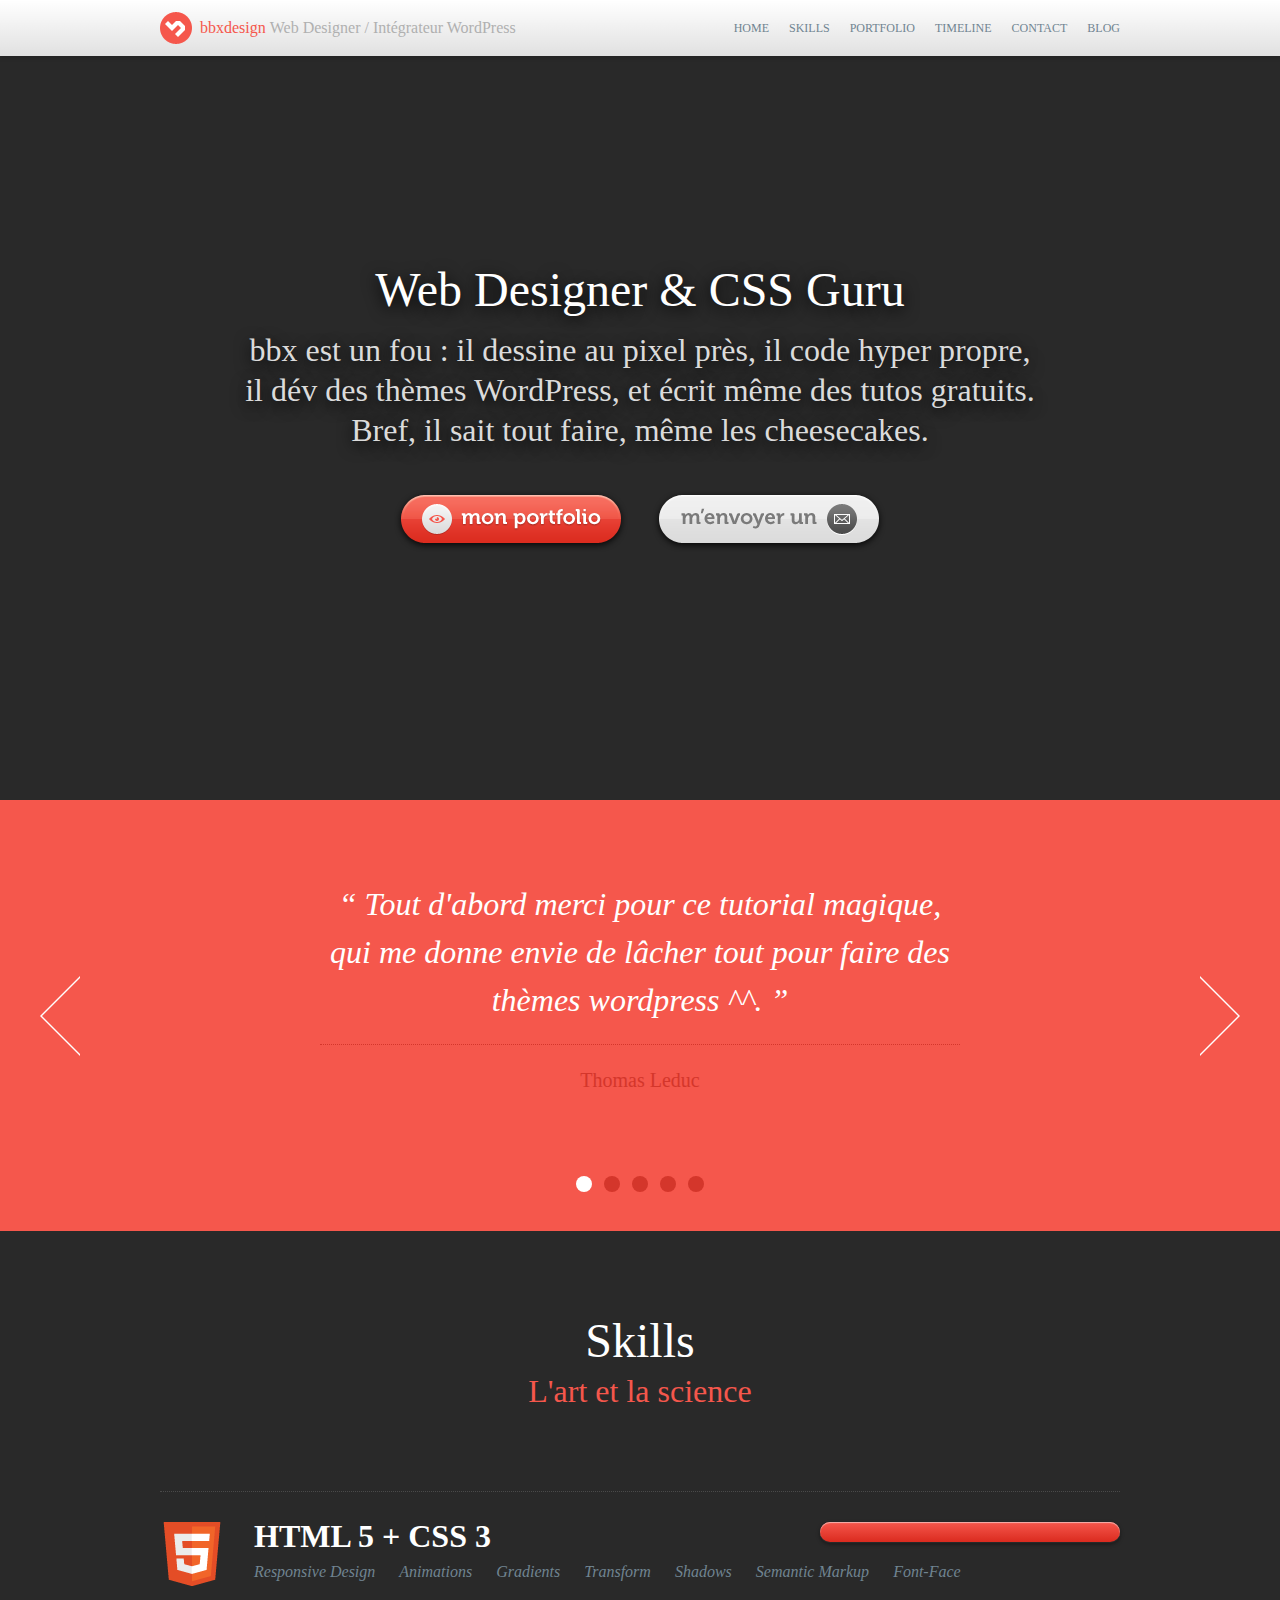
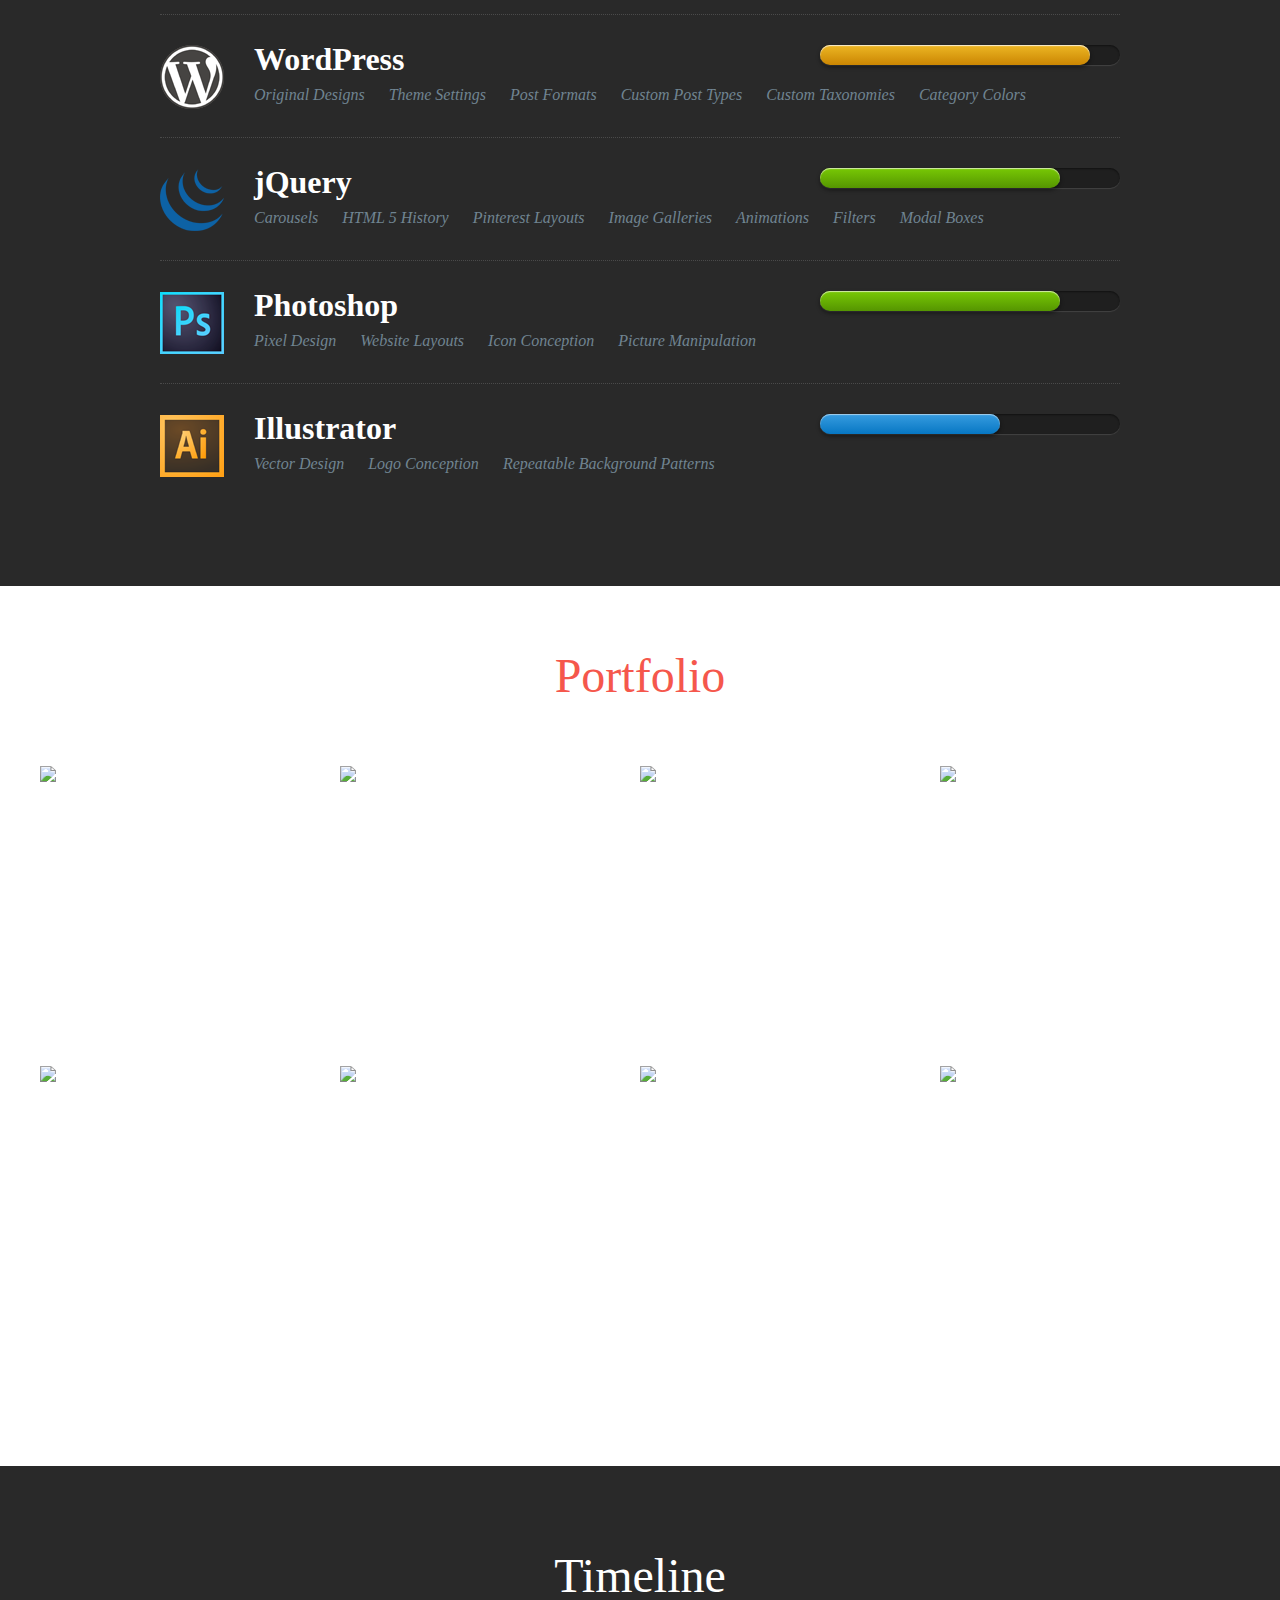
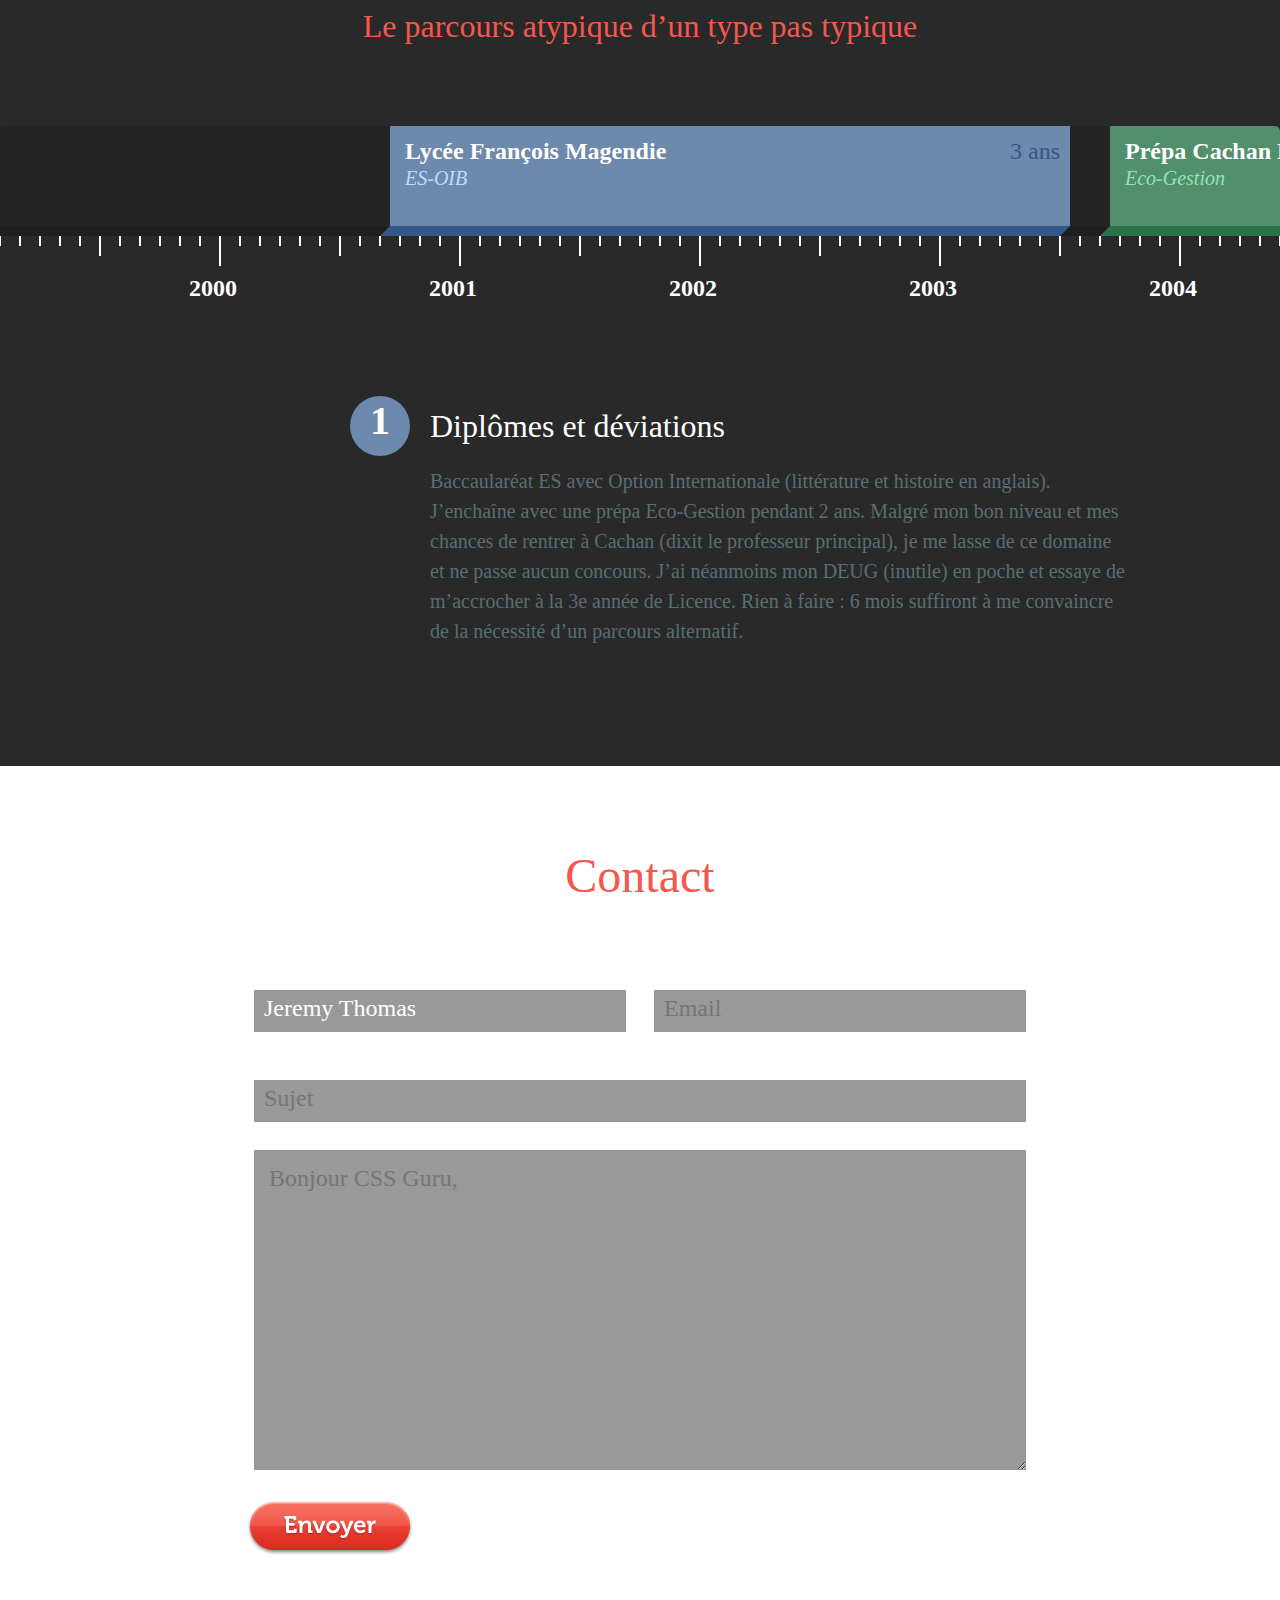
==== index.html @ 3377b006 "Initial commit" ====
<!doctype html>
<html>
  <head>
    <meta charset="utf-8"> 
    <title>bbxdesign</title>
    <meta name="author" content="bbx">
    <meta name="viewport" content="width=device-width, initial-scale=1.0">
    <link rel="stylesheet" href="style.css" type="text/css">
    <link rel="icon" href="/bbx.ico">
  </head>
  <body>
    <header id="header">
      <div class="wrap">
        <hgroup id="logo">
          <h1 id="name">bbxdesign</h1>
          <h2 id="description">Web Designer / Intégrateur WordPress</h2>
        </hgroup>
        <nav id="nav">
          <ul>
            <li><a>Home</a></li>
            <li><a>Skills</a></li>
            <li><a>Portfolio</a></li>
            <li><a>Timeline</a></li>
            <li><a>Contact</a></li>
            <li><a>Blog</a></li>
          </ul>
        </nav>
      </div>
    </header>
    <section id="hello">
      <div class="wrap">
        <hgroup>
          <h3 id="hey">Web Designer &amp; CSS Guru</h3>
          <h4 id="there">
            bbx est un fou : il dessine au pixel pr&egrave;s, il code hyper propre,<br>
            il d&eacute;v des th&egrave;mes WordPress, et &eacute;crit m&ecirc;me des tutos gratuits.<br>
            Bref, il sait tout faire, m&ecirc;me les cheesecakes.
          </h4>
        </hgroup>
        <p>
          <a id="view-portfolio" class="button">Voir mon portfolio</a>
          <a id="send-email" class="button button-email">M'envoyer un email</a>
        </p>
      </div>
    </section>
    <section id="testimonials">
      <div class="wrap">
        <div class="testimonial">
          <blockquote>
            &ldquo; Tout d'abord merci pour ce tutorial magique, qui me donne envie de l&acirc;cher tout pour faire des th&egrave;mes wordpress ^^. &rdquo;
          </blockquote>
          <p>Thomas Leduc</p>
        </div>
        <p class="dots">
          <a class="current">1</a>
          <a>2</a>
          <a>3</a>
          <a>4</a>
          <a>5</a>
        </p>
      </div>
      <a class="arrow arrow-previous">Previous</a>
      <a class="arrow arrow-next">Next</a>
    </section>
    <section id="skills">
      <div class="wrap">
        <hgroup class="heading">
          <h3 class="title">Skills</h3>
          <h4 class="subtitle">L'art et la science</h4>
        </hgroup>
        <ul class="skills">
          <li id="html5" class="skill">
            <div class="skill-icon"></div>
            <div class="level">
              <strong>100%</strong>
            </div>
            <h4 class="skill-title">HTML 5 + CSS 3</h4>
            <ul class="skill-list">
              <li>Responsive Design</li>
              <li>Animations</li>
              <li>Gradients</li>
              <li>Transform</li>
              <li>Shadows</li>
              <li>Semantic Markup</li>
              <li>Font-Face</li>
            </ul>
          </li>
          <li id="wordpress" class="skill">
            <div class="skill-icon"></div>
            <div class="level level-90">
              <strong>90%</strong>
            </div>
            <h4 class="skill-title">WordPress</h4>
            <ul class="skill-list">
              <li>Original Designs</li>
              <li>Theme Settings</li>
              <li>Post Formats</li>
              <li>Custom Post Types</li>
              <li>Custom Taxonomies</li>
              <li>Category Colors</li>
            </ul>
          </li>
          <li id="jquery" class="skill">
            <div class="skill-icon"></div>
            <div class="level level-80">
              <strong>80%</strong>
            </div>
            <h4 class="skill-title">jQuery</h4>
            <ul class="skill-list">
              <li>Carousels</li>
              <li>HTML 5 History</li>
              <li>Pinterest Layouts</li>
              <li>Image Galleries</li>
              <li>Animations</li>
              <li>Filters</li>
              <li>Modal Boxes</li>
            </ul>
          </li>
          <li id="photoshop" class="skill">
            <div class="skill-icon"></div>
            <div class="level level-80">
              <strong>80%</strong>
            </div>
            <h4 class="skill-title">Photoshop</h4>
            <ul class="skill-list">
              <li>Pixel Design</li>
              <li>Website Layouts</li>
              <li>Icon Conception</li>
              <li>Picture Manipulation</li>
            </ul>
          </li>
          <li id="illustrator" class="skill">
            <div class="skill-icon"></div>
            <div class="level level-60">
              <strong>60%</strong>
            </div>
            <h4 class="skill-title">Illustrator</h4>
            <ul class="skill-list">
              <li>Vector Design</li>
              <li>Logo Conception</li>
              <li>Repeatable Background Patterns</li>
            </ul>
          </li>
        </ul>
      </div>
    </section>
    <section id="portfolio">
      <div class="wrap">
        <hgroup class="heading">
          <h3 class="title">Portfolio</h3>
        </hgroup>
    <section id="projects">
      <a id="jt" class="project">
        <img class="project-image" src="projects/jt.png" alt="JThomas">
        <div class="project-content">
          <h4 class="project-name">JT.ms</h4>
          <h5 class="project-description">Digital Web Card</h5>
          <div class="project-apps">
            <p class="app">Photoshop</p>
            <p class="app app-sublime-text">Sublime Text</p>
          </div>
        </div>
      </a>
      <a id="cv" class="project">
        <img class="project-image" src="projects/cv.png" alt="Cambodia Vietnam 2010">
        <div class="project-content">
          <h4 class="project-name">Cambodia<br>Vietnam 2010</h4>
          <h5 class="project-description">Trip Summary</h5>
          <div class="project-apps">
            <p class="app">Photoshop</p>
            <p class="app app-sublime-text">Sublime Text</p>
          </div>
        </div>
      </a>
      <a id="wp" class="project">
        <img class="project-image" src="projects/wp.png" alt="WordPress : le Tutoriel">
        <div class="project-content">
          <h4 class="project-name">WordPress : le Tutoriel</h4>
          <h5 class="project-description">Super Cadeau</h5>
          <div class="project-apps">
            <p class="app">Photoshop</p>
            <p class="app app-sublime-text">Sublime Text</p>
            <p class="app app-wordpress">WordPress</p>
          </div>
        </div>
      </a>
      <a id="css" class="project">
        <img class="project-image" src="projects/css.png" alt="CSS : l'Art & la Science">
        <div class="project-content">
          <h4 class="project-name">CSS : l'Art &amp; la Science</h4>
          <h5 class="project-description">M&eacute;ga Cadeau</h5>
          <div class="project-apps">
            <p class="app">Photoshop</p>
            <p class="app app-sublime-text">Sublime Text</p>
          </div>
        </div>
      </a>
      <a id="tt" class="project">
        <img class="project-image" src="projects/tt.png" alt="Task This">
        <div class="project-content">
          <h4 class="project-name">Task This</h4>
          <h5 class="project-description">iPhone App</h5>
          <div class="project-apps">
            <p class="app">Photoshop</p>
            <p class="app app-sublime-text">Sublime Text</p>
          </div>
        </div>
      </a>
      <a id="at" class="project">
        <img class="project-image" src="projects/at.png" alt="Australie Trip">
        <div class="project-content">
          <h4 class="project-name">Australie Trip</h4>
          <h5 class="project-description">Blog M&eacute;ridional</h5>
          <div class="project-apps">
            <p class="app">Photoshop</p>
            <p class="app app-sublime-text">Sublime Text</p>
            <p class="app app-wordpress">WordPress</p>
          </div>
        </div>
      </a>
      <a id="em" class="project">
        <img class="project-image" src="projects/em.png" alt="Editions Magellan">
        <div class="project-content">
          <h4 class="project-name">Editions Magellan</h4>
          <h5 class="project-description">Litt&eacute;rature de Voyage</h5>
          <div class="project-apps">
            <p class="app">Photoshop</p>
            <p class="app app-sublime-text">Sublime Text</p>
          </div>
        </div>
      </a>
      <a id="yk" class="project">
        <img class="project-image" src="projects/yk.png" alt="Yeek">
        <div class="project-content">
          <h4 class="project-name">Yeek</h4>
          <h5 class="project-description">Cadeaux Geek &amp; Design</h5>
          <div class="project-apps">
            <p class="app">Photoshop</p>
            <p class="app app-sublime-text">Sublime Text</p>
            <p class="app app-wordpress">WordPress</p>
          </div>
        </div>
      </a>
      <a id="jg" class="project">
        <img class="project-image" src="projects/jg.png" alt="jgthms">
        <div class="project-content">
          <h4 class="project-name">jgthms.com</h4>
          <h5 class="project-description">GitHub Blog</h5>
          <div class="project-apps">
            <p class="app">Photoshop</p>
            <p class="app app-sublime-text">Sublime Text</p>
          </div>
        </div>
      </a>
      <div style="clear: both;"></div>
    </section>
      </div>
    </section>
    <section id="timeline">
      <div class="wrap">
        <hgroup class="heading">
          <h3 class="title">Timeline</h3>
          <h4 class="subtitle">Le parcours atypique d’un type pas typique</h4>
        </hgroup>
      </div>
      <div class="timeline">
        <div class="calendar">
          <div class="time"></div>
          <div class="chapters" style="left: -90px;">
            <div id="magendie" class="chapter">
              <strong>Lyc&eacute;e Fran&ccedil;ois Magendie</strong>
              <em>ES-OIB</em>
              <time>3 ans</time>
              <span></span>
            </div>
            <div id="cachan" class="chapter">
              <strong>Pr&eacute;pa Cachan D2</strong>
              <em>Eco-Gestion</em>
              <time>2 ans</time>
              <span></span>
            </div>
            <div id="bordeaux4" class="chapter">
              <strong>Fac</strong>
              <em>Licence</em>
              <time>6 mois</time>
              <span></span>
            </div>
            <div id="amtv" class="chapter">
              <strong>AMTV</strong>
              <em>Cursus Web</em>
              <time>10 mois</time>
              <span></span>
            </div>
            <div id="mgd" class="chapter">
              <strong>MGD</strong>
              <em>Graphiste</em>
              <time>10 mois</time>
              <span></span>
            </div>
            <div id="virtuoz" class="chapter">
              <strong>VirtuOz</strong>
              <em>Web Designer</em>
              <time>10 mois</time>
              <span></span>
            </div>
            <div id="steaw" class="chapter">
              <strong>Steaw</strong>
              <em>Directeur Artistique Junior</em>
              <time>2 ans 4 mois</time>
              <span></span>
            </div>
            <ul class="years">
              <li>1999</li>
              <li>2000</li>
              <li>2001</li>
              <li>2002</li>
              <li>2003</li>
              <li>2004</li>
              <li>2005</li>
              <li>2006</li>
              <li>2007</li>
              <li>2008</li>
              <li>2009</li>
              <li>2010</li>
              <li>2011</li>
              <li>2012</li>
            </ul>
          </div>
        </div>
        <div class="stories">
          <div class="reel" style="left: 350px;">
            <div class="story current" data-related="0" style="opacity: 1;">
              <time style="background-color: rgb(109, 137, 172); border-bottom-color: rgb(50, 89, 137);">1</time>
              <h5>Dipl&ocirc;mes et d&eacute;viations</h5>
              <p>
                Baccaular&eacute;at ES avec Option Internationale (litt&eacute;rature et histoire en anglais). J&rsquo;encha&icirc;ne avec une pr&eacute;pa Eco-Gestion pendant 2 ans. Malgr&eacute; mon bon niveau et mes chances de rentrer &agrave; Cachan (dixit le professeur principal), je me lasse de ce domaine et ne passe aucun concours. J&rsquo;ai n&eacute;anmoins mon DEUG (inutile) en poche et essaye de m&rsquo;accrocher &agrave; la 3e ann&eacute;e de Licence. Rien &agrave; faire : 6 mois suffiront &agrave; me convaincre de la n&eacute;cessit&eacute; d&rsquo;un parcours alternatif.
              </p>
            </div>
            <div class="story" data-related="2" style="opacity: 0.29;">
              <time style="background-color: rgb(205, 205, 0); border-bottom-color: rgb(138, 138, 0);">2</time>
              <h5>Cr&eacute;ativit&eacute; et application</h5>
              <p>
                Entre-temps, je commence &agrave; m&rsquo;int&eacute;resser &agrave; Photoshop. Pas pour des sites web non, juste pour des banni&egrave;res et signatures de foot avant tout. L&rsquo;espace cr&eacute;atif apport&eacute; par ce nouvel outil me convainc de m&rsquo;y professionnaliser. J&rsquo;entre en septembre &agrave; l&rsquo;&eacute;cole AMTV de Bordeaux dans le cursus Infographiste. Les 6 premiers mois sont partag&eacute;s avec le cursus Web et m&rsquo;apprennent beaucoup sur le plan graphique. Au bout de cette demi-ann&eacute;e, le Web me s&eacute;duit davantage que l&rsquo;Infographie. Je d&eacute;cide donc de changer de cursus.
              </p>
            </div>
            <div class="story" data-related="3" style="opacity: 0.29;">
              <time style="background-color: rgb(78, 78, 78); border-bottom-color: rgb(31, 31, 31);">3</time>
              <h5>Apparence et r&eacute;v&eacute;lation</h5>
              <p>
                Autant l&rsquo;&eacute;cole a un bon niveau graphique, autant elle est ex&eacute;crable au niveau web. On int&egrave;gre sous Dreamweaver en &lt;table&gt;, on supprime les Doctype, on se partage du code ASP sur des bouts de papier... Mais un unique cours d&rsquo;accessibilit&eacute; change ma vision du web. L&rsquo;intervenant nous parle de s&eacute;paration contenu/pr&eacute;sentation, de s&eacute;mantique, et de feuille de style, puis nous montre CSS Zen Garden. La r&eacute;v&eacute;lation ultime.
              </p>
            </div>
            <div class="story" data-related="3" style="opacity: 0.29;">
              <time style="background-color: rgb(78, 78, 78); border-bottom-color: rgb(31, 31, 31);">4</time>
              <h5>Lecture et professionnalisation</h5>
              <p>
                Je me procure <em>CSS 2 Pratique du Design Web</em>, le lit deux fois, et commence &agrave; mettre en pratique ces techniques d'int&eacute;gration, en marge de mes cours &agrave; l'&eacute;cole. Je d&eacute;couvre Stop Design, Alsacreations et WordPress, avec lequel je r&eacute;alise mon projet de fin d'ann&eacute;e. Entre-temps, mes capacit&eacute;s linguistiques FR/NL/EN me permettent de d&eacute;crocher un poste inattendu chez Mistergoodeal en tant que Graphiste.
              </p>
            </div>
            <div class="story" data-related="4" style="opacity: 0.29;">
              <time style="background-color: rgb(0, 153, 204); border-bottom-color: rgb(5, 99, 130);">5</time>
              <h5>Capitale et progression</h5>
              <p>
                Mon quotidien est fait de newsletters, de banni&egrave;res pub, mais rarement d'int&eacute;gration. Ce n'est que dans les derni&egrave;res semaines que je me vois responsable d'un projet d'envergure : l'int&eacute;gration du nouveau site M6 Boutique. Mais ma d&eacute;cision est d&eacute;j&agrave; prise : suite &agrave; une annonce que Pulupulu m'a refil&eacute;, et apr&egrave;s un test concluant, me voici rendu chez VirtuOz en tant que Web Designer.
              </p>
            </div>
            <div class="story" data-related="5" style="opacity: 0.29;">
              <time style="background-color: rgb(182, 0, 0); border-bottom-color: rgb(133, 6, 6);">6</time>
              <h5>Op&eacute;ra et d&eacute;nominations</h5>
              <p>
                Mon r&ocirc;le est de travailler sur le site communautaire Skaaz, et d'assister le Directeur Artistique en place, Fran&ccedil;ois Le Pichon. Enfin... D&egrave;s mon 1er jour de travail, il m'annonce qu'il part dans 2 mois pour monter son studio de web design, ColdSteam (finalement appel&eacute; Steaw). Me voici donc &agrave; la fois Web Designer pour Skaaz et DA Junior <em>de facto</em> pour VirtuOz. Mais suite &agrave; la fermeture de Skaaz, et malgr&eacute; une bonne ambiance, mon quotidien parsem&eacute; de r&eacute;unions r&eacute;p&eacute;t&eacute;es et de d&eacute;buggage Flash me pousse &agrave; r&eacute;pondre &agrave; l'appel du pied de Fran&ccedil;ois.
              </p>
            </div>
            <div class="story" data-related="6" style="opacity: 0.29;">
              <time style="background-color: rgb(9, 64, 98); border-bottom-color: rgb(2, 28, 44);">7</time><h5>St Lazare et horizons</h5>
              <p>
                Steaw, malgr&eacute; son jeune &acirc;ge, est d&eacute;j&agrave; en pleine ascension. Fran&ccedil;ois Le Pichon, son fr&egrave;re Vincent, et moi-m&ecirc;me, forment pendant plus d'un an une mini dream-team : le Graphic Fighter, l'Illustrateur, et le CSS Guru. La compl&eacute;mentarit&eacute; et la flexibilit&eacute; de l'&eacute;quipe, ainsi que le s&eacute;rieux reconnu de son travail, la font rapidement conna&icirc;tre, et l'am&egrave;nent notamment &agrave; New York en s&eacute;minaire et &agrave; San Francisco, invit&eacute;e par Microsoft suite &agrave; une collaboration au lancement d'IE9.
              </p>
            </div>
            <div class="story" data-related="6" style="opacity: 0.29;">
              <time style="background-color: rgb(9, 64, 98); border-bottom-color: rgb(2, 28, 44);">8</time>
              <h5>Ste Anne et explorations</h5>
              <p>
                Le studio s'est entre-temps r&eacute;guli&egrave;rement agrandi, ce qui nous dirige vers de nouveaux locaux. L'axe exclusivement design pr&ocirc;n&eacute; par Steaw am&egrave;ne la cr&eacute;ation d'un studio ax&eacute; exclusivement d&eacute;veloppement : Waest. Malgr&eacute; ma situation que je sais exceptionnelle au sein d'un studio reconnu et moderne, et malgr&eacute; l'ambiance et la coh&eacute;sion in&eacute;galables qui r&egrave;gnent au sein de l'&eacute;quipe, mon d&eacute;sir de parcourir d'autres sentiers m'am&egrave;ne &agrave; quitter le web, et donc Steaw, en sachant pertinemment avoir go&ucirc;t&eacute; au gratin du domaine.
              </p>
            </div>
            <a class="restart">
              &laquo; Retourner au d&eacute;but
            </a>
          </div>
        </div>
      </div>
    </section>
    <section id="contact">
      <div class="wrap">
        <hgroup class="heading">
          <h3 class="title">Contact</h3>
        </hgroup>
        <form>
          <p id="contact-name"><input class="element" type="text" placeholder="Nom" value="Jeremy Thomas"></p>
          <p id="contact-email"><input class="element" type="text" placeholder="Email"></p>
          <p id="contact-subject"><input class="element" type="text" placeholder="Sujet"></p>
          <p id="contact-message"><textarea class="element" placeholder="Bonjour CSS Guru,"></textarea></p>
          <p id="contact-submit"><input id="send" type="image" src="envoyer.png"></p>
        </form>
      </div>
    </section>
    <!--script src="/jquery-1.10.1.min.js"></script>
    <script src="/jquery.easing.min.js"></script>
    <script>
    $(document).ready( function() {
        
    });
    </script-->
  </body>
</html>
---- style.css ----
html, body, div, span, applet, object, iframe, h1, h2, h3, h4, h5, h6, p, blockquote, pre, a, abbr, acronym, address, big, cite, code, del, dfn, img, ins, kbd, q, s, samp, small, strike, sub, sup, tt, var, b, u, i, center, dl, dt, dd, ol, ul, li, fieldset, form, label, legend, table, caption, tbody, tfoot, thead, tr, th, td, article, aside, canvas, details, embed, figure, figcaption, footer, header, hgroup, menu, nav, output, ruby, section, summary, time, mark, audio, video{ margin: 0; padding: 0; border: 0; font-size: 100%; font: inherit; vertical-align: baseline; }
article, aside, details, figcaption, figure, footer, header, hgroup, menu, nav, section{ display: block; }
body{ line-height: 1; }
ol, ul{ list-style: none; }
blockquote, q{ quotes: none; }
blockquote:before, blockquote:after, q:before, q:after{ content: ''; content: none; }
table{ border-collapse: collapse; border-spacing: 0; }

html{ overflow-x: hidden; overflow-y: scroll;}
body{ background: #292929; color: #708491; font: 16px/1.5 Arial, sans-serif;}
a{ cursor: pointer;}
input:focus, input:active{ outline: none;}
::-webkit-input-placeholder{ padding-top: 5px;}
textarea::-webkit-input-placeholder{ padding-top: 0;}

#header{ font-family: 'Museo 700', Georgia, serif; font-weight: normal;}
#description,
#hello hgroup,
.heading,
.project,
.story h5{ font-family: 'Museo 300', Georgia, serif; font-weight: normal;}
#testimonials,
.skills,
.calendar,
.story,
.element{ font-family: 'TisaPro', Georgia, serif; font-weight: normal;}

.button,
.dots a,
.arrow,
.level strong,
.app{ overflow: hidden; text-indent: -290486px;}

.wrap{ margin: 0 auto; position: relative; width: 960px;}
.button{ background: url(buttons.png) no-repeat 0 0; display: inline-block; height: 62px; width: 234px;}
.button-email{ background-position: 0 -70px;}
.dots{ height: 16px; text-align: center;}
.dots a{ border-radius: 8px; display: inline-block; height: 16px; margin: 0 4px; width: 16px;}
.arrow{ background: url(arrows.png) no-repeat 0 0; display: block; height: 80px; width: 40px;}
.arrow-next{ background-position: -40px 0;}
.heading{ line-height: 1.25; margin-bottom: 80px; text-align: center;}
.title{ color: white; font-size: 48px;}
.subtitle{ color: #f5574c; font-size: 32px;}
.level,
.level strong{ background: #1f1f1f; border-radius: 10px; box-shadow: 0 1px 2px rgba(0, 0, 0, 0.48) inset, 0 1px 1px rgba(255, 255, 255, 0.12); height: 20px; position: relative; width: 300px;}
.level strong{ background: #f5574c; box-shadow: 0 1px 1px #f5b3ae inset, 0 2px 4px rgba(0, 0, 0, 0.48); left: 0; position: absolute; top: 0; width: 100%;}
.level-90 strong{ width: 90%;}
.level-80 strong{ width: 80%;}
.level-60 strong{ width: 60%;}
.app{ background: url(apps.png) no-repeat 0 0; display: inline-block; height: 32px; width: 33px;}
.app-sublime-text{ background-position: 0 -40px;}
.app-wordpress{ background-position: 0 -80px;}
.element{ background: rgba(41, 41, 41, 0.48); border: 4px solid white; color: white; font-size: 24px;}
input.element{ line-height: 1; padding: 10px; padding-top: 5px; width: 352px;}
textarea.element{ height: 300px; line-height: 1.5; max-width: 742px; padding: 10px 15px; width: 742px;}
.element:focus{ background: rgba(41, 41, 41, 0.86); border-color: #f5574c; outline: none;}

#header{ background: white; box-shadow: 0 2px 4px rgba(0, 0, 0, 0.16); height: 32px; left: 0; line-height: 32px; padding: 12px 0; position: absolute; top: 0; width: 100%; z-index: 100;}
#logo{ background: url(bbx.png) no-repeat 0 0; float: left; height: 32px; padding-left: 40px;}
#name{ color: #f5574c; display: inline;}
#description{ color: #b0b0b0; display: inline;}
#nav{ float: right; font-size: 12px; text-transform: uppercase;}
#nav li{ display: inline;}
#nav a{ float: left; margin-left: 20px;}

#hello{ background: #292929 url(desktop.jpg) no-repeat fixed center top; height: 800px; text-align: center;}
#hello hgroup{ color: white; line-height: 1.25; padding-top: 260px; text-shadow: 0 4px 16px black;}
#hey{ font-size: 48px; font-weight: normal;}
#there{ color: #dbdbdb; font-size: 32px; font-weight: normal; margin-top: 10px;}
#hello p{ padding-top: 40px;}
#hello .button{ margin: 0 10px;}

#testimonials{ background: #f5574c; color: white; padding: 80px 0 40px; position: relative; text-align: center;}
.testimonial{ margin: 0 160px;}
.testimonial blockquote{ font-size: 32px; font-style: italic;}
.testimonial p{ border-top: 1px dotted #d4362b; color: #d4362b; font-size: 20px; margin-top: 20px; padding-top: 20px;}
#testimonials .dots{ padding-top: 80px;}
#testimonials .dots a{ background: #d4362b;}
#testimonials .dots .current{ background: white;}
#testimonials .arrow{ margin-top: -40px; position: absolute; top: 50%;}
#testimonials .arrow-previous{ left: 40px;}
#testimonials .arrow-next{ right: 40px;}

#skills{ padding: 80px 0;}
.skill{ border-top: 1px dotted #4a4a4a; padding: 20px 0 30px;}
.skill .level{ float: right; margin-top: 10px;}
.skill-icon{ background: url(skills.png) no-repeat 0 0; float: left; height: 64px; margin: 10px 30px 0 0; width: 64px;}
.skill-title{ color: white; font-size: 32px; font-weight: bold;}
.skill-list{ font-style: italic;}
.skill-list li{ display: inline; margin-right: 20px;}
#wordpress .skill-icon{ background-position: 0 -70px;}
#jquery .skill-icon{ background-position: 0 -140px;}
#photoshop .skill-icon{ background-position: 0 -210px;}
#illustrator .skill-icon{ background-position: 0 -280px;}

#portfolio{ background: white url(mountains.jpg) no-repeat fixed center top; padding-bottom: 100px;}
#portfolio .wrap{ width: 1200px;}
#portfolio .heading{ margin-bottom: 0; padding: 60px 0;}
#portfolio .title{ color: #f5574c;}

#projects{ height: 600px; overflow: hidden;}
.project{ color: white; display: block; float: left; height: 300px; line-height: 1.25; position: relative; text-align: center; width: 300px;}
.project-image,
.project-content,
.project-name,
.project-description,
.project-apps{ left: 0; position: absolute; width: 100%;}
.project-image,
.project-content{ height: 100%;}
.project-content{ background: rgba(245, 87, 76, 0.86); display: none;}
.project-name{ bottom: 150px; font-size: 48px;}
.project-description{ font-size: 24px; opacity: 0.69; top: 150px;}
.project-apps{ bottom: 40px; height: 32px;}
.project-apps .app{ margin: 0 10px;}
#cv .project-name{ bottom: 130px; font-size: 32px;}
#cv .project-description{ top: 170px;}
#wp .project-name{ bottom: 130px; font-size: 32px;}
#wp .project-description{ top: 170px;}
#css .project-name{ bottom: 130px; font-size: 32px;}
#css .project-description{ top: 170px;}
#at .project-name{ font-size: 32px;}
#em .project-name{ font-size: 32px;}
#jg .project-name{ font-size: 32px;}
.project:hover .project-content{ display: block;}

#timeline{ padding: 80px 0;}
.calendar{ border-radius: 5px; height: 200px; margin-bottom: 60px; overflow: hidden; position: relative;}
.time{ background: #1f1f1f; border-bottom: 10px solid #141414; height: 100px; left: 0; opacity: 0.48; position: absolute; top: 0; width: 100%;}
.chapters{ background: url(time.png) repeat-x -170px 110px; left: 990px; padding: 0 480px 40px; position: absolute; top: 0; width: 2860px;}
.chapter{ background: #6d89ac; float: left; height: 80px; line-height: 1.25; min-width: 100px; padding: 10px 0; position: relative; text-indent: 15px;}
.chapter strong{ color: white; display: block; font-size: 24px; font-weight: bold;}
.chapter em{ color: #c1dbfc; display: block; font-size: 20px; font-style: italic;}
.chapter time{ color: #325989; display: block; font-size: 24px; position: absolute; right: 10px; top: 10px;}
.chapter span{ background: #325989; bottom: -10px; height: 10px; left: -5px; position: absolute; width: 100%;}
.years{ bottom: -40px; color: white; font-size: 24px; font-weight: bold; left: 0; padding-left: 39px; position: absolute; width: 3360px;}
.years li{ float: left; width: 240px;}
#magendie{ margin-right: 40px; width: 680px;}
#cachan{ background: #528f6c; margin-right: 40px; width: 440px;}
#cachan em{ color: #8fe6b4;}
#cachan time{ color: #297348;}
#cachan span{ background: #297348;}
#bordeaux4{ background: #cdcd00; margin-right: 120px; width: 120px;}
#bordeaux4 em{ color: #f0f03a;}
#bordeaux4 time{ color: #8a8a00; display: none;}
#bordeaux4 span{ background: #8a8a00;}
#amtv{ background: #4e4e4e; width: 200px;}
#amtv em{ color: #f29500;}
#amtv time{ color: #1f1f1f; display: none;}
#amtv span{ background: #1f1f1f;}
#mgd{ background: #09c; width: 200px;}
#mgd em{ color: #a8eaff;}
#mgd time{ color: #056382; display: none;}
#mgd span{ background: #056382;}
#virtuoz{ background: #b60000; width: 200px;}
#virtuoz em{ color: #e37d7d;}
#virtuoz time{ color: #850606; display: none;}
#virtuoz span{ background: #850606;}
#steaw{ background: #094062; width: 560px;}
#steaw em{ color: #72b0d5;}
#steaw time{ color: #021c2c;}
#steaw span{ background: #021c2c;}
.story, .restart{ border-radius: 4px;}
.restart{ color: #dc322f; cursor: pointer; float: left; height: 40px; left: 4825px; padding: 0 15px; position: absolute; text-align: center; top: 80px; white-space: nowrap;}
.restart: active{ top: 81px;}
.stories{ height: 300px; overflow: hidden; position: relative;}
.reel{ left: -6240px; position: absolute; top: 10px; width: 6240px;}
.story{ color: #586e75; cursor: pointer; display: none; float: left; font-size: 20px; opacity: 0.29; padding-left: 80px; position: relative; text-shadow: none; width: 700px;}
.current.story{ cursor: default; display: block;}
.story time{ background: #528f6c; border-radius: 30px; color: white; display: block; float: left; font-size: 40px; font-weight: bold; height: 60px; left: 0; line-height: 50px; position: absolute; text-align: center; top: 0; width: 60px;}
.story h5{ color: white; font-size: 32px; line-height: 60px;}
.story p{ margin-top: 10px;}

#contact{ background: white url(forest.jpg) no-repeat fixed center top; min-height: 620px; padding: 80px 0;}
#contact .title{ color: #f5574c;}
#contact form{ margin: 0 auto; width: 780px;}
#contact form p{}
#contact-name,
#contact-email{ padding: 0; width: 380px;}
#contact-name{ float: left;}
#contact-email{ float: right;}
#contact-subject{ clear: both; padding-top: 40px;}
#contact-subject .element{ width: 752px;}
#contact-message,
#contact-submit{ padding-top: 20px;;}
#send{ position: relative; right: 3px;}

/* CSS 3 */

#header{
  background: white;
  background: -moz-linear-gradient(top, rgba(255, 255, 255,1) 1%, rgba(255, 255, 255, 0.86) 100%);
  background: -webkit-gradient(linear, left top, left bottom, color-stop(1%,rgba(255, 255, 255,1)), color-stop(100%,rgba(255, 255, 255, 0.86)));
  background: -webkit-linear-gradient(top, rgba(255, 255, 255,1) 1%,rgba(255, 255, 255, 0.86) 100%);
  background: -o-linear-gradient(top, rgba(255, 255, 255,1) 1%,rgba(255, 255, 255, 0.86) 100%);
  background: -ms-linear-gradient(top, rgba(255, 255, 255,1) 1%,rgba(255, 255, 255, 0.86) 100%);
  background: linear-gradient(to bottom, rgba(255, 255, 255,1) 1%,rgba(255, 255, 255, 0.86) 100%);
}

#hello, #portfolio, #contact{
  background-size: cover;
  -moz-background-size: cover;
  -o-background-size: cover;
  -webkit-background-size: cover;
}

.level strong{
  background: #f5574c;
  background: -moz-linear-gradient(top, #f5574c 1%, #db2b1f 100%);
  background: -webkit-gradient(linear, left top, left bottom, color-stop(1%,#f5574c), color-stop(100%,#db2b1f));
  background: -webkit-linear-gradient(top, #f5574c 1%,#db2b1f 100%);
  background: -o-linear-gradient(top, #f5574c 1%,#db2b1f 100%);
  background: -ms-linear-gradient(top, #f5574c 1%,#db2b1f 100%);
  background: linear-gradient(to bottom, #f5574c 1%,#db2b1f 100%);
}

.level-90 strong{ box-shadow: 0 1px 1px #f8edd1 inset, 0 2px 4px rgba(0, 0, 0, 0.48);}
.level-90 strong{
  background: #ecb624;
  background: -moz-linear-gradient(top, #ecb624 1%, #cb8602 100%);
  background: -webkit-gradient(linear, left top, left bottom, color-stop(1%,#ecb624), color-stop(100%,#cb8602));
  background: -webkit-linear-gradient(top, #ecb624 1%,#cb8602 100%);
  background: -o-linear-gradient(top, #ecb624 1%,#cb8602 100%);
  background: -ms-linear-gradient(top, #ecb624 1%,#cb8602 100%);
  background: linear-gradient(to bottom, #ecb624 1%,#cb8602 100%);
}

.level-80 strong{ box-shadow: 0 1px 1px #d3ebab inset, 0 2px 4px rgba(0, 0, 0, 0.48);}
.level-80 strong{
  background: #78c905;
  background: -moz-linear-gradient(top, #78c905 1%, #559501 100%);
  background: -webkit-gradient(linear, left top, left bottom, color-stop(1%,#78c905), color-stop(100%,#559501));
  background: -webkit-linear-gradient(top, #78c905 1%,#559501 100%);
  background: -o-linear-gradient(top, #78c905 1%,#559501 100%);
  background: -ms-linear-gradient(top, #78c905 1%,#559501 100%);
  background: linear-gradient(to bottom, #78c905 1%,#559501 100%);
}

.level-60 strong{ box-shadow: 0 1px 1px #a5cfec inset, 0 2px 4px rgba(0, 0, 0, 0.48);}
.level-60 strong{
  background: #379ce0;
  background: -moz-linear-gradient(top, #379ce0 1%, #0777c3 100%);
  background: -webkit-gradient(linear, left top, left bottom, color-stop(1%,#379ce0), color-stop(100%,#0777c3));
  background: -webkit-linear-gradient(top, #379ce0 1%,#0777c3 100%);
  background: -o-linear-gradient(top, #379ce0 1%,#0777c3 100%);
  background: -ms-linear-gradient(top, #379ce0 1%,#0777c3 100%);
  background: linear-gradient(to bottom, #379ce0 1%,#0777c3 100%);
}

.chapter span{
  -moz-transform: skew(-45deg);
  -webkit-transform: skew(-45deg);
  transform: skew(-45deg);
}

/* Animations

@-webkit-keyframes fade-in{
  0%{ opacity: 0; -webkit-transform: translateY(-24px);}
  100%{ opacity: 1; -webkit-transform: translateY(0);}
}

@-webkit-keyframes down{
  0%{ opacity: 0; -webkit-transform: translateY(-24px);}
  100%{ opacity: 1; -webkit-transform: translateY(0);}
}

@-webkit-keyframes up{
  0%{ opacity: 0; -webkit-transform: translateY(24px);}
  100%{ opacity: 1; -webkit-transform: translateY(0);}
}

@-webkit-keyframes left{
  0%{ opacity: 0; -webkit-transform: translateX(24px);}
  100%{ opacity: 1; -webkit-transform: translateX(0);}
}

@-webkit-keyframes right{
  0%{ opacity: 0; -webkit-transform: translateX(-24px);}
  100%{ opacity: 1; -webkit-transform: translateX(0);}
}

@-webkit-keyframes grow{
  0%{ opacity: 0; -webkit-transform: scale(1, 0);}
  100%{ opacity: 1; -webkit-transform: scale(1, 1);}
}

@-webkit-keyframes slide-down{
  0%{ opacity: 0; max-height: 0;}
  100%{ opacity: 1; max-height: 60px;}
}

@-webkit-keyframes fill-100{
  0%{ width: 0%;}
  100%{ width: 100%;}
}

@-webkit-keyframes fill-90{
  0%{ width: 0%;}
  100%{ width: 90%;}
}

@-webkit-keyframes fill-80{
  0%{ width: 0%;}
  100%{ width: 80%;}
}

@-webkit-keyframes fill-60{
  0%{ width: 0%;}
  100%{ width: 60%;}
}

#hey,
#there,
#view-portfolio,
#send-email,
.title,
.subtitle,
.stories,
.level strong,
.element,
#send{ -webkit-animation-duration: 1000ms; -webkit-animation-fill-mode: both; -webkit-animation-timing-function: ease; position: relative; z-index: 200;}

.title,
.subtitle,
.skill,
.stories{ background: #292929;}

#hey,
#there,
#view-portfolio,
#send-email{ -webkit-animation-timing-function: ease-out;}
#hey{ -webkit-animation-name: down;}
#there{ -webkit-animation-delay: 500ms; -webkit-animation-name: up;}
#view-portfolio{ -webkit-animation-delay: 1000ms; -webkit-animation-name: left;}
#send-email{ -webkit-animation-delay: 1500ms; -webkit-animation-name: right;}

.title{ -webkit-animation-name: left;}
.subtitle{ -webkit-animation-delay: 250ms; -webkit-animation-name: right;}

#portfolio .title{ background: none;}

.level strong{ position: absolute;}
#html5{ -webkit-animation-delay: 500ms;}
#html5 .level strong{ -webkit-animation-delay: 750ms; -webkit-animation-name: fill-100;}
#wordpress{ -webkit-animation-delay: 750ms;}
#wordpress .level strong{ -webkit-animation-delay: 750ms; -webkit-animation-name: fill-90;}
#jquery{ -webkit-animation-delay: 1000ms;}
#jquery .level strong{ -webkit-animation-delay: 1000ms; -webkit-animation-name: fill-80;}
#photoshop{ -webkit-animation-delay: 1250ms;}
#photoshop .level strong{ -webkit-animation-delay: 1250ms; -webkit-animation-name: fill-80;}
#illustrator{ -webkit-animation-delay: 1500ms;}
#illustrator .level strong{ -webkit-animation-delay: 1500ms; -webkit-animation-name: fill-60;}

#contact .title{ background: none;}
.element{ -webkit-animation-name: grow;}
#contact-name .element{ -webkit-animation-delay: 250ms;}
#contact-email .element{ -webkit-animation-delay: 500ms;}
#contact-subject .element{ -webkit-animation-delay: 750ms;}
#contact-message .element{ -webkit-animation-delay: 1000ms; -webkit-animation-name: up;}
#send{ -webkit-animation-delay: 1250ms; -webkit-animation-name: up;}

@-moz-keyframes fade-in{
  0%{ opacity: 0; -moz-transform: translateY(-24px);}
  100%{ opacity: 1; -moz-transform: translateY(0);}
}

@-moz-keyframes down{
  0%{ opacity: 0; -moz-transform: translateY(-24px);}
  100%{ opacity: 1; -moz-transform: translateY(0);}
}

@-moz-keyframes up{
  0%{ opacity: 0; -moz-transform: translateY(24px);}
  100%{ opacity: 1; -moz-transform: translateY(0);}
}

@-moz-keyframes left{
  0%{ opacity: 0; -moz-transform: translateX(24px);}
  100%{ opacity: 1; -moz-transform: translateX(0);}
}

@-moz-keyframes right{
  0%{ opacity: 0; -moz-transform: translateX(-24px);}
  100%{ opacity: 1; -moz-transform: translateX(0);}
}

@-moz-keyframes grow{
  0%{ opacity: 0; -moz-transform: scale(1, 0);}
  100%{ opacity: 1; -moz-transform: scale(1, 1);}
}

@-moz-keyframes slide-down{
  0%{ opacity: 0; max-height: 0;}
  100%{ opacity: 1; max-height: 60px;}
}

@-moz-keyframes fill-100{
  0%{ width: 0%;}
  100%{ width: 100%;}
}

@-moz-keyframes fill-90{
  0%{ width: 0%;}
  100%{ width: 90%;}
}

@-moz-keyframes fill-80{
  0%{ width: 0%;}
  100%{ width: 80%;}
}

@-moz-keyframes fill-60{
  0%{ width: 0%;}
  100%{ width: 60%;}
}

#hey,
#there,
#view-portfolio,
#send-email,
.title,
.subtitle,
.stories,
.level strong,
.element,
#send{ -moz-animation-duration: 1000ms; -moz-animation-fill-mode: both; -moz-animation-timing-function: ease; position: relative; z-index: 200;}

.title,
.subtitle,
.skill,
.stories{ background: #292929;}

#hey,
#there,
#view-portfolio,
#send-email{ -moz-animation-timing-function: ease-out;}
#hey{ -moz-animation-name: down;}
#there{ -moz-animation-delay: 500ms; -moz-animation-name: up;}
#view-portfolio{ -moz-animation-delay: 1000ms; -moz-animation-name: left;}
#send-email{ -moz-animation-delay: 1500ms; -moz-animation-name: right;}

.title{ -moz-animation-name: left;}
.subtitle{ -moz-animation-delay: 250ms; -moz-animation-name: right;}

#portfolio .title{ background: none;}

.level strong{ position: absolute;}
#html5{ -moz-animation-delay: 500ms;}
#html5 .level strong{ -moz-animation-delay: 750ms; -moz-animation-name: fill-100;}
#wordpress{ -moz-animation-delay: 750ms;}
#wordpress .level strong{ -moz-animation-delay: 750ms; -moz-animation-name: fill-90;}
#jquery{ -moz-animation-delay: 1000ms;}
#jquery .level strong{ -moz-animation-delay: 1000ms; -moz-animation-name: fill-80;}
#photoshop{ -moz-animation-delay: 1250ms;}
#photoshop .level strong{ -moz-animation-delay: 1250ms; -moz-animation-name: fill-80;}
#illustrator{ -moz-animation-delay: 1500ms;}
#illustrator .level strong{ -moz-animation-delay: 1500ms; -moz-animation-name: fill-60;}

#contact .title{ background: none;}
.element{ -moz-animation-name: grow;}
#contact-name .element{ -moz-animation-delay: 250ms;}
#contact-email .element{ -moz-animation-delay: 500ms;}
#contact-subject .element{ -moz-animation-delay: 750ms;}
#contact-message .element{ -moz-animation-delay: 1000ms; -moz-animation-name: up;}
#send{ -moz-animation-delay: 1250ms; -moz-animation-name: up;}

/*body, body *{
  -webkit-font-smoothing: antialiased;
  -webkit-transform: translateZ(0);
  -webkit-backface-visibility: hidden;
  position: relative;
}*/
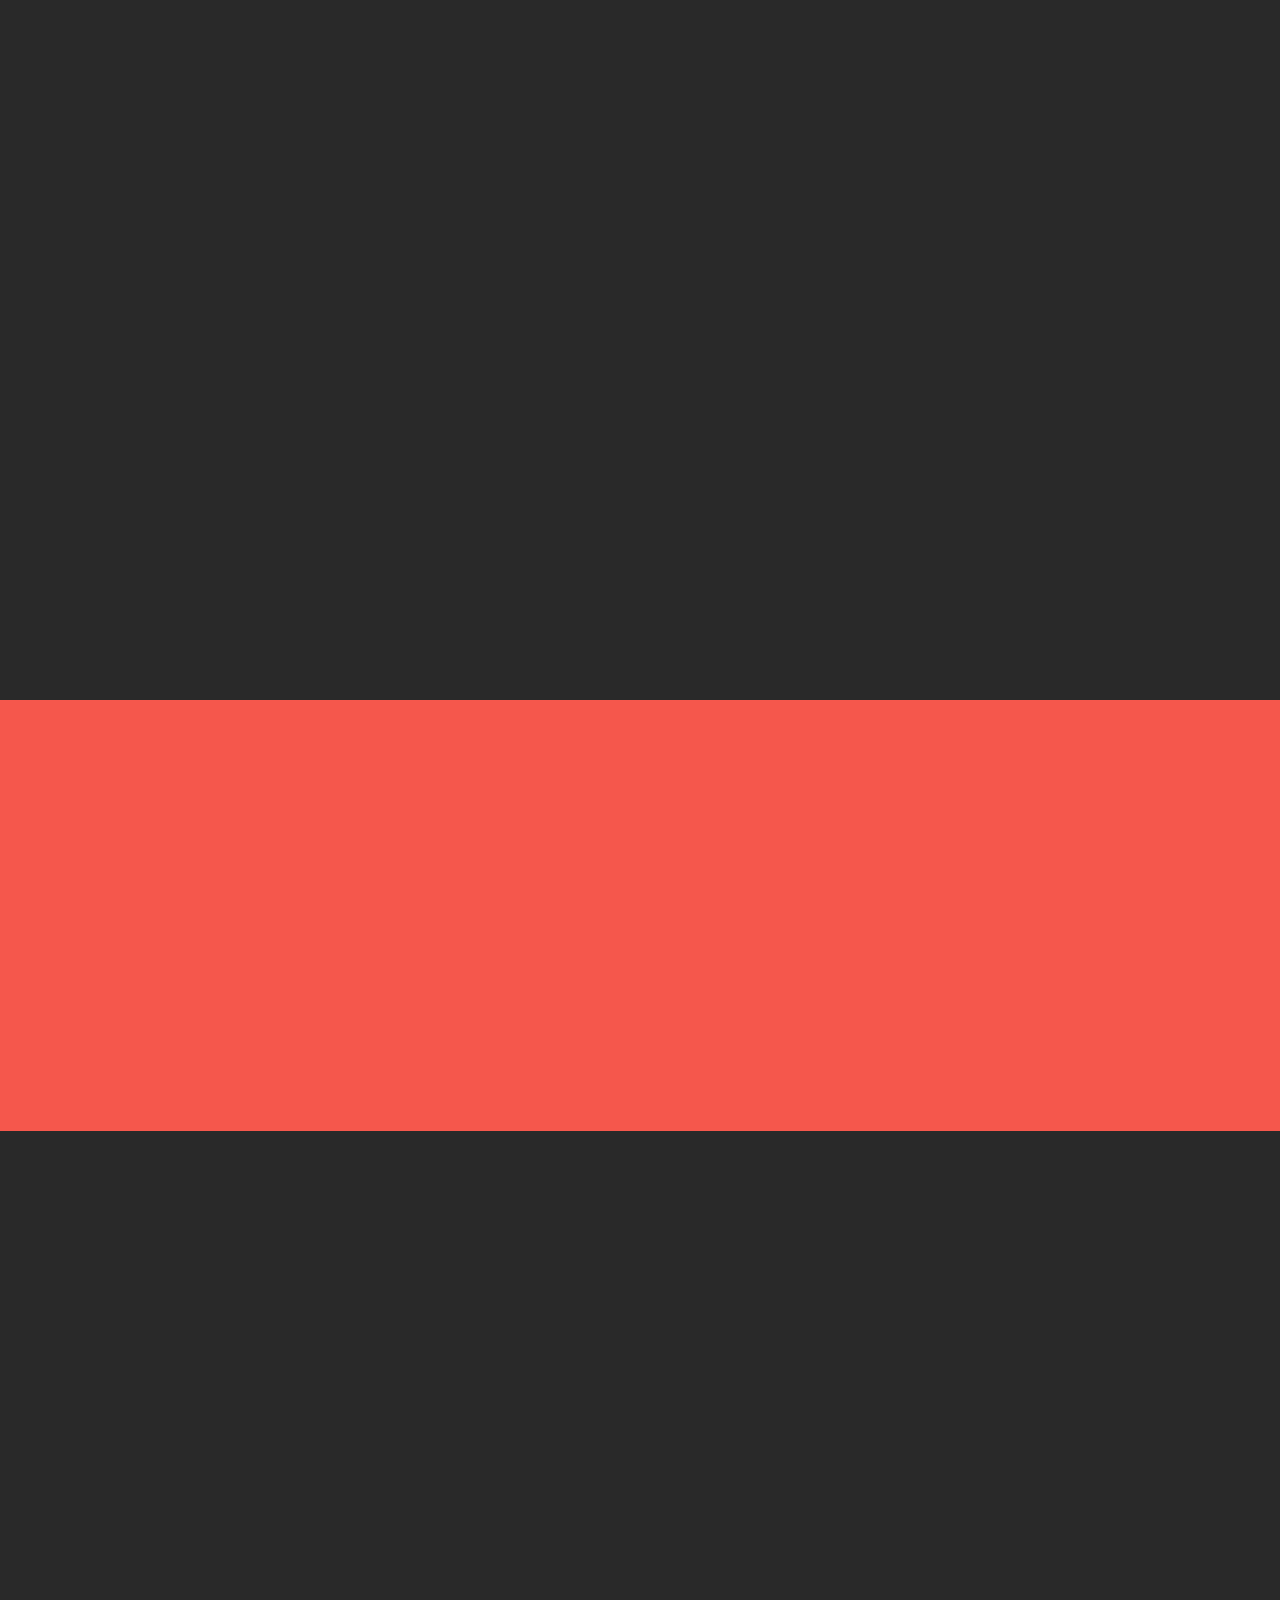
==== commit 278ef260: "Scroll functions" ====
--- a/index.html
+++ b/index.html
@@ -10,58 +10,96 @@
   </head>
   <body>
     <header id="header">
-      <div class="wrap">
-        <hgroup id="logo">
-          <h1 id="name">bbxdesign</h1>
-          <h2 id="description">Web Designer / Intégrateur WordPress</h2>
-        </hgroup>
-        <nav id="nav">
-          <ul>
-            <li><a>Home</a></li>
-            <li><a>Skills</a></li>
-            <li><a>Portfolio</a></li>
-            <li><a>Timeline</a></li>
-            <li><a>Contact</a></li>
-            <li><a>Blog</a></li>
-          </ul>
-        </nav>
-      </div>
+      <hgroup id="logo">
+        <h1 id="name">bbxdesign</h1>
+        <h2 id="description">Web Designer / Intégrateur WordPress</h2>
+      </hgroup>
+      <nav id="nav">
+        <ul>
+          <li><a id="nav-home" class="nav on">Home</a></li>
+          <li><a id="nav-skills" class="nav">Skills</a></li>
+          <li><a id="nav-portfolio" class="nav">Portfolio</a></li>
+          <li><a id="nav-timeline" class="nav">Timeline</a></li>
+          <li><a id="nav-contact" class="nav">Contact</a></li>
+          <li><a id="nav-blog" class="nav">Blog</a></li>
+        </ul>
+      </nav>
     </header>
     <section id="hello">
-      <div class="wrap">
-        <hgroup>
-          <h3 id="hey">Web Designer &amp; CSS Guru</h3>
-          <h4 id="there">
-            bbx est un fou : il dessine au pixel pr&egrave;s, il code hyper propre,<br>
-            il d&eacute;v des th&egrave;mes WordPress, et &eacute;crit m&ecirc;me des tutos gratuits.<br>
-            Bref, il sait tout faire, m&ecirc;me les cheesecakes.
-          </h4>
-        </hgroup>
+      <div id="hello-background"></div>
+      <hgroup>
+        <h3 id="hey">Web Designer &amp; CSS Guru</h3>
+        <h4 id="there">
+          bbx est un fou : il dessine au pixel pr&egrave;s, il code hyper propre,<br>
+          il d&eacute;v des th&egrave;mes WordPress, et &eacute;crit m&ecirc;me des tutos gratuits.<br>
+          Bref, il sait tout faire, m&ecirc;me les cheesecakes.
+        </h4>
         <p>
           <a id="view-portfolio" class="button">Voir mon portfolio</a>
           <a id="send-email" class="button button-email">M'envoyer un email</a>
         </p>
+      </hgroup>
+    </section>
+    <div id="testimonials" class="slider">
+      <div class="aperture">
+        <div class="reel">
+          <div class="item testimonial">
+            <blockquote>
+              &ldquo; Un grand merci pour ce g&eacute;nialissime tutoriel sur WP. C&rsquo;est &agrave; ce jour le meilleur que j&rsquo;ai pu trouver sur Internet. &rdquo;
+            </blockquote>
+            <p>Fr&eacute;d&eacute;ric Mathieu</p>
+          </div>
+          <div class="item testimonial">
+            <blockquote>
+              &ldquo; Waoouuh quelle r&eacute;activit&eacute; ! Merci pour ton suivi Jeremy, &ccedil;a fait vraiment plaisir. &rdquo;
+            </blockquote>
+            <p>Christian Bouet</p>
+          </div>
+          <div class="item testimonial">
+            <blockquote>
+              &ldquo; Bluff&eacute;, j'ai &eacute;t&eacute; bluff&eacute;, par la passion qui anime vos sites. &rdquo;
+            </blockquote>
+            <p>Nicolas Latchimy</p>
+          </div>
+          <div class="item testimonial">
+            <blockquote>
+              &ldquo; Waou ! C'est beau ! Ce que j'adore avec toi c'est que qd tu fais un truc m&ecirc;me tout petit c'est toujours bien fait ! &rdquo;
+            </blockquote>
+            <p>Corine Dutin</p>
+          </div>
+          <div class="item testimonial">
+            <blockquote>
+              &ldquo; Encore une fois un grand, tr&egrave;s grand merci, si ce blog prend enfin vie ce sera gr&acirc;ce &agrave; vous. &rdquo;
+            </blockquote>
+            <p>Le dinosaure radoteur</p>
+          </div>
+          <div class="item testimonial">
+            <blockquote>
+              &ldquo; Merci pour ce tutorial magique, qui me donne envie de l&acirc;cher tout pour faire des th&egrave;mes wordpress ^^. &rdquo;
+            </blockquote>
+            <p>Thomas Leduc</p>
+          </div>
+          <div class="item testimonial">
+            <blockquote>
+              &ldquo; En tout cas merci pour cette initiative, remplie d&rsquo;humour et de po&eacute;sie, et bonne continuation. &rdquo;
+            </blockquote>
+            <p>Benjamin Danon</p>
+          </div>
+        </div>
       </div>
-    </section>
-    <section id="testimonials">
-      <div class="wrap">
-        <div class="testimonial">
-          <blockquote>
-            &ldquo; Tout d'abord merci pour ce tutorial magique, qui me donne envie de l&acirc;cher tout pour faire des th&egrave;mes wordpress ^^. &rdquo;
-          </blockquote>
-          <p>Thomas Leduc</p>
-        </div>
-        <p class="dots">
-          <a class="current">1</a>
-          <a>2</a>
-          <a>3</a>
-          <a>4</a>
-          <a>5</a>
-        </p>
-      </div>
-      <a class="arrow arrow-previous">Previous</a>
-      <a class="arrow arrow-next">Next</a>
-    </section>
+      <div style="clear: left;"></div>
+      <p class="dots">
+        <a class="current">1</a>
+        <a>2</a>
+        <a>3</a>
+        <a>4</a>
+        <a>5</a>
+        <a>6</a>
+        <a>7</a>
+      </p>
+      <a id="testimonial-previous" class="arrow arrow-previous">Previous</a>
+      <a id="testimonial-next" class="arrow arrow-next">Next</a>
+    </div>
     <section id="skills">
       <div class="wrap">
         <hgroup class="heading">
@@ -145,249 +183,226 @@
       </div>
     </section>
     <section id="portfolio">
-      <div class="wrap">
         <hgroup class="heading">
           <h3 class="title">Portfolio</h3>
         </hgroup>
-    <section id="projects">
-      <a id="jt" class="project">
-        <img class="project-image" src="projects/jt.png" alt="JThomas">
-        <div class="project-content">
-          <h4 class="project-name">JT.ms</h4>
-          <h5 class="project-description">Digital Web Card</h5>
-          <div class="project-apps">
-            <p class="app">Photoshop</p>
-            <p class="app app-sublime-text">Sublime Text</p>
-          </div>
+        <div id="projects">
+          <a id="jt" class="project">
+            <img class="project-image" src="projects/jt.png" alt="JThomas">
+            <div class="project-content">
+              <h4 class="project-name">JT.ms</h4>
+              <h5 class="project-description">Digital Web Card</h5>
+              <div class="project-apps">
+                <p class="app">Photoshop</p>
+                <p class="app app-sublime-text">Sublime Text</p>
+              </div>
+            </div>
+          </a>
+          <a id="cv" class="project">
+            <img class="project-image" src="projects/cv.png" alt="Cambodia Vietnam 2010">
+            <div class="project-content">
+              <h4 class="project-name">Cambodia<br>Vietnam 2010</h4>
+              <h5 class="project-description">Trip Summary</h5>
+              <div class="project-apps">
+                <p class="app">Photoshop</p>
+                <p class="app app-sublime-text">Sublime Text</p>
+              </div>
+            </div>
+          </a>
+          <a id="wp" class="project">
+            <img class="project-image" src="projects/wp.png" alt="WordPress : le Tutoriel">
+            <div class="project-content">
+              <h4 class="project-name">WordPress : le Tutoriel</h4>
+              <h5 class="project-description">Super Cadeau</h5>
+              <div class="project-apps">
+                <p class="app">Photoshop</p>
+                <p class="app app-sublime-text">Sublime Text</p>
+                <p class="app app-wordpress">WordPress</p>
+              </div>
+            </div>
+          </a>
+          <a id="em" class="project">
+            <img class="project-image" src="projects/em.png" alt="Editions Magellan">
+            <div class="project-content">
+              <h4 class="project-name">Editions Magellan</h4>
+              <h5 class="project-description">Litt&eacute;rature de Voyage</h5>
+              <div class="project-apps">
+                <p class="app">Photoshop</p>
+                <p class="app app-sublime-text">Sublime Text</p>
+              </div>
+            </div>
+          </a>
+          <a id="css" class="project">
+            <img class="project-image" src="projects/css.png" alt="CSS : l'Art & la Science">
+            <div class="project-content">
+              <h4 class="project-name">CSS : l'Art &amp; la Science</h4>
+              <h5 class="project-description">M&eacute;ga Cadeau</h5>
+              <div class="project-apps">
+                <p class="app">Photoshop</p>
+                <p class="app app-sublime-text">Sublime Text</p>
+              </div>
+            </div>
+          </a>
+          <a id="tt" class="project">
+            <img class="project-image" src="projects/tt.png" alt="Task This">
+            <div class="project-content">
+              <h4 class="project-name">Task This</h4>
+              <h5 class="project-description">iPhone App</h5>
+              <div class="project-apps">
+                <p class="app">Photoshop</p>
+                <p class="app app-sublime-text">Sublime Text</p>
+              </div>
+            </div>
+          </a>
+          <a id="at" class="project">
+            <img class="project-image" src="projects/at.png" alt="Australie Trip">
+            <div class="project-content">
+              <h4 class="project-name">Australie Trip</h4>
+              <h5 class="project-description">Blog M&eacute;ridional</h5>
+              <div class="project-apps">
+                <p class="app">Photoshop</p>
+                <p class="app app-sublime-text">Sublime Text</p>
+                <p class="app app-wordpress">WordPress</p>
+              </div>
+            </div>
+          </a>
+          <a id="jg" class="project">
+            <img class="project-image" src="projects/jg.png" alt="jgthms">
+            <div class="project-content">
+              <h4 class="project-name">jgthms.com</h4>
+              <h5 class="project-description">GitHub Blog</h5>
+              <div class="project-apps">
+                <p class="app">Photoshop</p>
+                <p class="app app-sublime-text">Sublime Text</p>
+              </div>
+            </div>
+          </a>
+          <a id="yk" class="project">
+            <img class="project-image" src="projects/yk.png" alt="Yeek">
+            <div class="project-content">
+              <h4 class="project-name">Yeek</h4>
+              <h5 class="project-description">Cadeaux Geek &amp; Design</h5>
+              <div class="project-apps">
+                <p class="app">Photoshop</p>
+                <p class="app app-sublime-text">Sublime Text</p>
+                <p class="app app-wordpress">WordPress</p>
+              </div>
+            </div>
+          </a>
+          <div style="clear: both;"></div>
         </div>
-      </a>
-      <a id="cv" class="project">
-        <img class="project-image" src="projects/cv.png" alt="Cambodia Vietnam 2010">
-        <div class="project-content">
-          <h4 class="project-name">Cambodia<br>Vietnam 2010</h4>
-          <h5 class="project-description">Trip Summary</h5>
-          <div class="project-apps">
-            <p class="app">Photoshop</p>
-            <p class="app app-sublime-text">Sublime Text</p>
-          </div>
-        </div>
-      </a>
-      <a id="wp" class="project">
-        <img class="project-image" src="projects/wp.png" alt="WordPress : le Tutoriel">
-        <div class="project-content">
-          <h4 class="project-name">WordPress : le Tutoriel</h4>
-          <h5 class="project-description">Super Cadeau</h5>
-          <div class="project-apps">
-            <p class="app">Photoshop</p>
-            <p class="app app-sublime-text">Sublime Text</p>
-            <p class="app app-wordpress">WordPress</p>
-          </div>
-        </div>
-      </a>
-      <a id="css" class="project">
-        <img class="project-image" src="projects/css.png" alt="CSS : l'Art & la Science">
-        <div class="project-content">
-          <h4 class="project-name">CSS : l'Art &amp; la Science</h4>
-          <h5 class="project-description">M&eacute;ga Cadeau</h5>
-          <div class="project-apps">
-            <p class="app">Photoshop</p>
-            <p class="app app-sublime-text">Sublime Text</p>
-          </div>
-        </div>
-      </a>
-      <a id="tt" class="project">
-        <img class="project-image" src="projects/tt.png" alt="Task This">
-        <div class="project-content">
-          <h4 class="project-name">Task This</h4>
-          <h5 class="project-description">iPhone App</h5>
-          <div class="project-apps">
-            <p class="app">Photoshop</p>
-            <p class="app app-sublime-text">Sublime Text</p>
-          </div>
-        </div>
-      </a>
-      <a id="at" class="project">
-        <img class="project-image" src="projects/at.png" alt="Australie Trip">
-        <div class="project-content">
-          <h4 class="project-name">Australie Trip</h4>
-          <h5 class="project-description">Blog M&eacute;ridional</h5>
-          <div class="project-apps">
-            <p class="app">Photoshop</p>
-            <p class="app app-sublime-text">Sublime Text</p>
-            <p class="app app-wordpress">WordPress</p>
-          </div>
-        </div>
-      </a>
-      <a id="em" class="project">
-        <img class="project-image" src="projects/em.png" alt="Editions Magellan">
-        <div class="project-content">
-          <h4 class="project-name">Editions Magellan</h4>
-          <h5 class="project-description">Litt&eacute;rature de Voyage</h5>
-          <div class="project-apps">
-            <p class="app">Photoshop</p>
-            <p class="app app-sublime-text">Sublime Text</p>
-          </div>
-        </div>
-      </a>
-      <a id="yk" class="project">
-        <img class="project-image" src="projects/yk.png" alt="Yeek">
-        <div class="project-content">
-          <h4 class="project-name">Yeek</h4>
-          <h5 class="project-description">Cadeaux Geek &amp; Design</h5>
-          <div class="project-apps">
-            <p class="app">Photoshop</p>
-            <p class="app app-sublime-text">Sublime Text</p>
-            <p class="app app-wordpress">WordPress</p>
-          </div>
-        </div>
-      </a>
-      <a id="jg" class="project">
-        <img class="project-image" src="projects/jg.png" alt="jgthms">
-        <div class="project-content">
-          <h4 class="project-name">jgthms.com</h4>
-          <h5 class="project-description">GitHub Blog</h5>
-          <div class="project-apps">
-            <p class="app">Photoshop</p>
-            <p class="app app-sublime-text">Sublime Text</p>
-          </div>
-        </div>
-      </a>
-      <div style="clear: both;"></div>
-    </section>
-      </div>
     </section>
     <section id="timeline">
-      <div class="wrap">
-        <hgroup class="heading">
-          <h3 class="title">Timeline</h3>
-          <h4 class="subtitle">Le parcours atypique d’un type pas typique</h4>
-        </hgroup>
+      <hgroup class="heading">
+        <h3 class="title">Timeline</h3>
+        <h4 class="subtitle">Le parcours atypique d’un type pas typique</h4>
+      </hgroup>
+      <div id="calendar">
+        <div id="time"></div>
+        <div id="chapters">
+          <div id="magendie" class="chapter">
+            <strong>Lyc&eacute;e Fran&ccedil;ois Magendie</strong>
+            <em>ES-OIB</em>
+            <time>3 ans</time>
+            <span></span>
+          </div>
+          <div id="cachan" class="chapter">
+            <strong>Pr&eacute;pa Cachan D2</strong>
+            <em>Eco-Gestion</em>
+            <time>2 ans</time>
+            <span></span>
+          </div>
+          <div id="bordeaux4" class="chapter">
+            <strong>Fac</strong>
+            <em>Licence</em>
+            <time>6 mois</time>
+            <span></span>
+          </div>
+          <div id="amtv" class="chapter">
+            <strong>AMTV</strong>
+            <em>Cursus Web</em>
+            <time>10 mois</time>
+            <span></span>
+          </div>
+          <div id="mgd" class="chapter">
+            <strong>MGD</strong>
+            <em>Graphiste</em>
+            <time>10 mois</time>
+            <span></span>
+          </div>
+          <div id="virtuoz" class="chapter">
+            <strong>VirtuOz</strong>
+            <em>Web Designer</em>
+            <time>10 mois</time>
+            <span></span>
+          </div>
+          <div id="steaw" class="chapter">
+            <strong>Steaw</strong>
+            <em>Directeur Artistique Junior</em>
+            <time>2 ans 4 mois</time>
+            <span></span>
+          </div>
+          <ul id="years">
+            <li>1999</li>
+            <li>2000</li>
+            <li>2001</li>
+            <li>2002</li>
+            <li>2003</li>
+            <li>2004</li>
+            <li>2005</li>
+            <li>2006</li>
+            <li>2007</li>
+            <li>2008</li>
+            <li>2009</li>
+            <li>2010</li>
+            <li>2011</li>
+            <li>2012</li>
+          </ul>
+        </div>
       </div>
-      <div class="timeline">
-        <div class="calendar">
-          <div class="time"></div>
-          <div class="chapters" style="left: -90px;">
-            <div id="magendie" class="chapter">
-              <strong>Lyc&eacute;e Fran&ccedil;ois Magendie</strong>
-              <em>ES-OIB</em>
-              <time>3 ans</time>
-              <span></span>
-            </div>
-            <div id="cachan" class="chapter">
-              <strong>Pr&eacute;pa Cachan D2</strong>
-              <em>Eco-Gestion</em>
-              <time>2 ans</time>
-              <span></span>
-            </div>
-            <div id="bordeaux4" class="chapter">
-              <strong>Fac</strong>
-              <em>Licence</em>
-              <time>6 mois</time>
-              <span></span>
-            </div>
-            <div id="amtv" class="chapter">
-              <strong>AMTV</strong>
-              <em>Cursus Web</em>
-              <time>10 mois</time>
-              <span></span>
-            </div>
-            <div id="mgd" class="chapter">
-              <strong>MGD</strong>
-              <em>Graphiste</em>
-              <time>10 mois</time>
-              <span></span>
-            </div>
-            <div id="virtuoz" class="chapter">
-              <strong>VirtuOz</strong>
-              <em>Web Designer</em>
-              <time>10 mois</time>
-              <span></span>
-            </div>
-            <div id="steaw" class="chapter">
-              <strong>Steaw</strong>
-              <em>Directeur Artistique Junior</em>
-              <time>2 ans 4 mois</time>
-              <span></span>
-            </div>
-            <ul class="years">
-              <li>1999</li>
-              <li>2000</li>
-              <li>2001</li>
-              <li>2002</li>
-              <li>2003</li>
-              <li>2004</li>
-              <li>2005</li>
-              <li>2006</li>
-              <li>2007</li>
-              <li>2008</li>
-              <li>2009</li>
-              <li>2010</li>
-              <li>2011</li>
-              <li>2012</li>
-            </ul>
-          </div>
-        </div>
-        <div class="stories">
-          <div class="reel" style="left: 350px;">
-            <div class="story current" data-related="0" style="opacity: 1;">
-              <time style="background-color: rgb(109, 137, 172); border-bottom-color: rgb(50, 89, 137);">1</time>
-              <h5>Dipl&ocirc;mes et d&eacute;viations</h5>
-              <p>
-                Baccaular&eacute;at ES avec Option Internationale (litt&eacute;rature et histoire en anglais). J&rsquo;encha&icirc;ne avec une pr&eacute;pa Eco-Gestion pendant 2 ans. Malgr&eacute; mon bon niveau et mes chances de rentrer &agrave; Cachan (dixit le professeur principal), je me lasse de ce domaine et ne passe aucun concours. J&rsquo;ai n&eacute;anmoins mon DEUG (inutile) en poche et essaye de m&rsquo;accrocher &agrave; la 3e ann&eacute;e de Licence. Rien &agrave; faire : 6 mois suffiront &agrave; me convaincre de la n&eacute;cessit&eacute; d&rsquo;un parcours alternatif.
-              </p>
-            </div>
-            <div class="story" data-related="2" style="opacity: 0.29;">
-              <time style="background-color: rgb(205, 205, 0); border-bottom-color: rgb(138, 138, 0);">2</time>
-              <h5>Cr&eacute;ativit&eacute; et application</h5>
-              <p>
-                Entre-temps, je commence &agrave; m&rsquo;int&eacute;resser &agrave; Photoshop. Pas pour des sites web non, juste pour des banni&egrave;res et signatures de foot avant tout. L&rsquo;espace cr&eacute;atif apport&eacute; par ce nouvel outil me convainc de m&rsquo;y professionnaliser. J&rsquo;entre en septembre &agrave; l&rsquo;&eacute;cole AMTV de Bordeaux dans le cursus Infographiste. Les 6 premiers mois sont partag&eacute;s avec le cursus Web et m&rsquo;apprennent beaucoup sur le plan graphique. Au bout de cette demi-ann&eacute;e, le Web me s&eacute;duit davantage que l&rsquo;Infographie. Je d&eacute;cide donc de changer de cursus.
-              </p>
-            </div>
-            <div class="story" data-related="3" style="opacity: 0.29;">
-              <time style="background-color: rgb(78, 78, 78); border-bottom-color: rgb(31, 31, 31);">3</time>
-              <h5>Apparence et r&eacute;v&eacute;lation</h5>
-              <p>
-                Autant l&rsquo;&eacute;cole a un bon niveau graphique, autant elle est ex&eacute;crable au niveau web. On int&egrave;gre sous Dreamweaver en &lt;table&gt;, on supprime les Doctype, on se partage du code ASP sur des bouts de papier... Mais un unique cours d&rsquo;accessibilit&eacute; change ma vision du web. L&rsquo;intervenant nous parle de s&eacute;paration contenu/pr&eacute;sentation, de s&eacute;mantique, et de feuille de style, puis nous montre CSS Zen Garden. La r&eacute;v&eacute;lation ultime.
-              </p>
-            </div>
-            <div class="story" data-related="3" style="opacity: 0.29;">
-              <time style="background-color: rgb(78, 78, 78); border-bottom-color: rgb(31, 31, 31);">4</time>
-              <h5>Lecture et professionnalisation</h5>
-              <p>
-                Je me procure <em>CSS 2 Pratique du Design Web</em>, le lit deux fois, et commence &agrave; mettre en pratique ces techniques d'int&eacute;gration, en marge de mes cours &agrave; l'&eacute;cole. Je d&eacute;couvre Stop Design, Alsacreations et WordPress, avec lequel je r&eacute;alise mon projet de fin d'ann&eacute;e. Entre-temps, mes capacit&eacute;s linguistiques FR/NL/EN me permettent de d&eacute;crocher un poste inattendu chez Mistergoodeal en tant que Graphiste.
-              </p>
-            </div>
-            <div class="story" data-related="4" style="opacity: 0.29;">
-              <time style="background-color: rgb(0, 153, 204); border-bottom-color: rgb(5, 99, 130);">5</time>
-              <h5>Capitale et progression</h5>
-              <p>
-                Mon quotidien est fait de newsletters, de banni&egrave;res pub, mais rarement d'int&eacute;gration. Ce n'est que dans les derni&egrave;res semaines que je me vois responsable d'un projet d'envergure : l'int&eacute;gration du nouveau site M6 Boutique. Mais ma d&eacute;cision est d&eacute;j&agrave; prise : suite &agrave; une annonce que Pulupulu m'a refil&eacute;, et apr&egrave;s un test concluant, me voici rendu chez VirtuOz en tant que Web Designer.
-              </p>
-            </div>
-            <div class="story" data-related="5" style="opacity: 0.29;">
-              <time style="background-color: rgb(182, 0, 0); border-bottom-color: rgb(133, 6, 6);">6</time>
-              <h5>Op&eacute;ra et d&eacute;nominations</h5>
-              <p>
-                Mon r&ocirc;le est de travailler sur le site communautaire Skaaz, et d'assister le Directeur Artistique en place, Fran&ccedil;ois Le Pichon. Enfin... D&egrave;s mon 1er jour de travail, il m'annonce qu'il part dans 2 mois pour monter son studio de web design, ColdSteam (finalement appel&eacute; Steaw). Me voici donc &agrave; la fois Web Designer pour Skaaz et DA Junior <em>de facto</em> pour VirtuOz. Mais suite &agrave; la fermeture de Skaaz, et malgr&eacute; une bonne ambiance, mon quotidien parsem&eacute; de r&eacute;unions r&eacute;p&eacute;t&eacute;es et de d&eacute;buggage Flash me pousse &agrave; r&eacute;pondre &agrave; l'appel du pied de Fran&ccedil;ois.
-              </p>
-            </div>
-            <div class="story" data-related="6" style="opacity: 0.29;">
-              <time style="background-color: rgb(9, 64, 98); border-bottom-color: rgb(2, 28, 44);">7</time><h5>St Lazare et horizons</h5>
-              <p>
-                Steaw, malgr&eacute; son jeune &acirc;ge, est d&eacute;j&agrave; en pleine ascension. Fran&ccedil;ois Le Pichon, son fr&egrave;re Vincent, et moi-m&ecirc;me, forment pendant plus d'un an une mini dream-team : le Graphic Fighter, l'Illustrateur, et le CSS Guru. La compl&eacute;mentarit&eacute; et la flexibilit&eacute; de l'&eacute;quipe, ainsi que le s&eacute;rieux reconnu de son travail, la font rapidement conna&icirc;tre, et l'am&egrave;nent notamment &agrave; New York en s&eacute;minaire et &agrave; San Francisco, invit&eacute;e par Microsoft suite &agrave; une collaboration au lancement d'IE9.
-              </p>
-            </div>
-            <div class="story" data-related="6" style="opacity: 0.29;">
-              <time style="background-color: rgb(9, 64, 98); border-bottom-color: rgb(2, 28, 44);">8</time>
-              <h5>Ste Anne et explorations</h5>
-              <p>
-                Le studio s'est entre-temps r&eacute;guli&egrave;rement agrandi, ce qui nous dirige vers de nouveaux locaux. L'axe exclusivement design pr&ocirc;n&eacute; par Steaw am&egrave;ne la cr&eacute;ation d'un studio ax&eacute; exclusivement d&eacute;veloppement : Waest. Malgr&eacute; ma situation que je sais exceptionnelle au sein d'un studio reconnu et moderne, et malgr&eacute; l'ambiance et la coh&eacute;sion in&eacute;galables qui r&egrave;gnent au sein de l'&eacute;quipe, mon d&eacute;sir de parcourir d'autres sentiers m'am&egrave;ne &agrave; quitter le web, et donc Steaw, en sachant pertinemment avoir go&ucirc;t&eacute; au gratin du domaine.
-              </p>
-            </div>
-            <a class="restart">
-              &laquo; Retourner au d&eacute;but
-            </a>
-          </div>
+      <div id="stories">
+        <div id="stories-reel">
+          <div class="story current" data-related="0">
+            <time style="background-color: rgb(109, 137, 172); border-bottom-color: rgb(50, 89, 137);">1</time>
+            <h5>Dipl&ocirc;mes et d&eacute;viations</h5>
+            <p>Baccaular&eacute;at ES avec Option Internationale (litt&eacute;rature et histoire en anglais). J&rsquo;encha&icirc;ne avec une pr&eacute;pa Eco-Gestion pendant 2 ans. Malgr&eacute; mon bon niveau et mes chances de rentrer &agrave; Cachan (dixit le professeur principal), je me lasse de ce domaine et ne passe aucun concours. J&rsquo;ai n&eacute;anmoins mon DEUG (inutile) en poche et essaye de m&rsquo;accrocher &agrave; la 3e ann&eacute;e de Licence. Rien &agrave; faire : 6 mois suffiront &agrave; me convaincre de la n&eacute;cessit&eacute; d&rsquo;un parcours alternatif.</p>
+          </div>
+          <div class="story" data-related="2">
+            <time style="background-color: rgb(205, 205, 0); border-bottom-color: rgb(138, 138, 0);">2</time>
+            <h5>Cr&eacute;ativit&eacute; et application</h5>
+            <p>Entre-temps, je commence &agrave; m&rsquo;int&eacute;resser &agrave; Photoshop. Pas pour des sites web non, juste pour des banni&egrave;res et signatures de foot avant tout. L&rsquo;espace cr&eacute;atif apport&eacute; par ce nouvel outil me convainc de m&rsquo;y professionnaliser. J&rsquo;entre en septembre &agrave; l&rsquo;&eacute;cole AMTV de Bordeaux dans le cursus Infographiste. Les 6 premiers mois sont partag&eacute;s avec le cursus Web et m&rsquo;apprennent beaucoup sur le plan graphique. Au bout de cette demi-ann&eacute;e, le Web me s&eacute;duit davantage que l&rsquo;Infographie. Je d&eacute;cide donc de changer de cursus.</p>
+          </div>
+          <div class="story" data-related="3">
+            <time style="background-color: rgb(78, 78, 78); border-bottom-color: rgb(31, 31, 31);">3</time>
+            <h5>Apparence et r&eacute;v&eacute;lation</h5>
+            <p>Autant l&rsquo;&eacute;cole a un bon niveau graphique, autant elle est ex&eacute;crable au niveau web. On int&egrave;gre sous Dreamweaver en &lt;table&gt;, on supprime les Doctype, on se partage du code ASP sur des bouts de papier... Mais un unique cours d&rsquo;accessibilit&eacute; change ma vision du web. L&rsquo;intervenant nous parle de s&eacute;paration contenu/pr&eacute;sentation, de s&eacute;mantique, et de feuille de style, puis nous montre CSS Zen Garden. La r&eacute;v&eacute;lation ultime.</p>
+          </div>
+          <div class="story" data-related="3">
+            <time style="background-color: rgb(78, 78, 78); border-bottom-color: rgb(31, 31, 31);">4</time>
+            <h5>Lecture et professionnalisation</h5>
+            <p>Je me procure <em>CSS 2 Pratique du Design Web</em>, le lit deux fois, et commence &agrave; mettre en pratique ces techniques d'int&eacute;gration, en marge de mes cours &agrave; l'&eacute;cole. Je d&eacute;couvre Stop Design, Alsacreations et WordPress, avec lequel je r&eacute;alise mon projet de fin d'ann&eacute;e. Entre-temps, mes capacit&eacute;s linguistiques FR/NL/EN me permettent de d&eacute;crocher un poste inattendu chez Mistergoodeal en tant que Graphiste.</p>
+          </div>
+          <div class="story" data-related="4">
+            <time style="background-color: rgb(0, 153, 204); border-bottom-color: rgb(5, 99, 130);">5</time>
+            <h5>Capitale et progression</h5>
+            <p>Mon quotidien est fait de newsletters, de banni&egrave;res pub, mais rarement d'int&eacute;gration. Ce n'est que dans les derni&egrave;res semaines que je me vois responsable d'un projet d'envergure : l'int&eacute;gration du nouveau site M6 Boutique. Mais ma d&eacute;cision est d&eacute;j&agrave; prise : suite &agrave; une annonce que Pulupulu m'a refil&eacute;, et apr&egrave;s un test concluant, me voici rendu chez VirtuOz en tant que Web Designer.</p>
+          </div>
+          <div class="story" data-related="5">
+            <time style="background-color: rgb(182, 0, 0); border-bottom-color: rgb(133, 6, 6);">6</time>
+            <h5>Op&eacute;ra et d&eacute;nominations</h5>
+            <p>Mon r&ocirc;le est de travailler sur le site communautaire Skaaz, et d'assister le Directeur Artistique en place, Fran&ccedil;ois Le Pichon. Enfin... D&egrave;s mon 1er jour de travail, il m'annonce qu'il part dans 2 mois pour monter son studio de web design, ColdSteam (finalement appel&eacute; Steaw). Me voici donc &agrave; la fois Web Designer pour Skaaz et DA Junior <em>de facto</em> pour VirtuOz. Mais suite &agrave; la fermeture de Skaaz, et malgr&eacute; une bonne ambiance, mon quotidien parsem&eacute; de r&eacute;unions r&eacute;p&eacute;t&eacute;es et de d&eacute;buggage Flash me pousse &agrave; r&eacute;pondre &agrave; l'appel du pied de Fran&ccedil;ois.</p>
+          </div>
+          <div class="story" data-related="6">
+            <time style="background-color: rgb(9, 64, 98); border-bottom-color: rgb(2, 28, 44);">7</time><h5>St Lazare et horizons</h5>
+            <p>Steaw, malgr&eacute; son jeune &acirc;ge, est d&eacute;j&agrave; en pleine ascension. Fran&ccedil;ois Le Pichon, son fr&egrave;re Vincent, et moi-m&ecirc;me, forment pendant plus d'un an une mini dream-team : le Graphic Fighter, l'Illustrateur, et le CSS Guru. La compl&eacute;mentarit&eacute; et la flexibilit&eacute; de l'&eacute;quipe, ainsi que le s&eacute;rieux reconnu de son travail, la font rapidement conna&icirc;tre, et l'am&egrave;nent notamment &agrave; New York en s&eacute;minaire et &agrave; San Francisco, invit&eacute;e par Microsoft suite &agrave; une collaboration au lancement d'IE9.</p>
+          </div>
+          <div class="story" data-related="6">
+            <time style="background-color: rgb(9, 64, 98); border-bottom-color: rgb(2, 28, 44);">8</time>
+            <h5>Ste Anne et explorations</h5>
+            <p>Le studio s'est entre-temps r&eacute;guli&egrave;rement agrandi, ce qui nous dirige vers de nouveaux locaux. L'axe exclusivement design pr&ocirc;n&eacute; par Steaw am&egrave;ne la cr&eacute;ation d'un studio ax&eacute; exclusivement d&eacute;veloppement : Waest. Malgr&eacute; ma situation que je sais exceptionnelle au sein d'un studio reconnu et moderne, et malgr&eacute; l'ambiance et la coh&eacute;sion in&eacute;galables qui r&egrave;gnent au sein de l'&eacute;quipe, mon d&eacute;sir de parcourir d'autres sentiers m'am&egrave;ne &agrave; quitter le web, et donc Steaw, en sachant pertinemment avoir go&ucirc;t&eacute; au gratin du domaine.</p>
+          </div>
+          <a id="restart">&laquo;</a>
+          <div style="clear: left;"></div>
         </div>
       </div>
     </section>
@@ -405,12 +420,15 @@
         </form>
       </div>
     </section>
-    <!--script src="/jquery-1.10.1.min.js"></script>
-    <script src="/jquery.easing.min.js"></script>
+    <div style="background:red; height: 100%; width: 1px; position: fixed; top: 0; left: 50%; display: none;"></div>
+    <script src="jquery-1.10.2.min.js"></script>
+    <script src="jquery.easing.1.3.js"></script>
+    <script src="slider.js"></script>
+    <script src="home.js"></script>
     <script>
     $(document).ready( function() {
         
     });
-    </script-->
+    </script>
   </body>
 </html>--- a/style.css
+++ b/style.css
@@ -21,10 +21,13 @@
 .story h5{ font-family: 'Museo 300', Georgia, serif; font-weight: normal;}
 #testimonials,
 .skills,
-.calendar,
+#calendar,
 .story,
 .element{ font-family: 'TisaPro', Georgia, serif; font-weight: normal;}
 
+#name,
+#description,
+#nav a,
 .button,
 .dots a,
 .arrow,
@@ -32,10 +35,11 @@
 .app{ overflow: hidden; text-indent: -290486px;}
 
 .wrap{ margin: 0 auto; position: relative; width: 960px;}
-.button{ background: url(buttons.png) no-repeat 0 0; display: inline-block; height: 62px; width: 234px;}
+.button{ background: url(buttons.png) no-repeat 0 0; display: inline-block; height: 62px; position: relative; width: 234px;}
 .button-email{ background-position: 0 -70px;}
+.button:active{ top: 2px;}
 .dots{ height: 16px; text-align: center;}
-.dots a{ border-radius: 8px; display: inline-block; height: 16px; margin: 0 4px; width: 16px;}
+.dots a{ border-radius: 8px; display: inline-block; height: 16px; margin: 0 4px; vertical-align: top; width: 16px;}
 .arrow{ background: url(arrows.png) no-repeat 0 0; display: block; height: 80px; width: 40px;}
 .arrow-next{ background-position: -40px 0;}
 .heading{ line-height: 1.25; margin-bottom: 80px; text-align: center;}
@@ -47,41 +51,71 @@
 .level-90 strong{ width: 90%;}
 .level-80 strong{ width: 80%;}
 .level-60 strong{ width: 60%;}
-.app{ background: url(apps.png) no-repeat 0 0; display: inline-block; height: 32px; width: 33px;}
+.app{ background: url(apps.png) no-repeat 0 0; display: inline-block; height: 32px; position: relative; width: 33px;}
 .app-sublime-text{ background-position: 0 -40px;}
 .app-wordpress{ background-position: 0 -80px;}
 .element{ background: rgba(41, 41, 41, 0.48); border: 4px solid white; color: white; font-size: 24px;}
 input.element{ line-height: 1; padding: 10px; padding-top: 5px; width: 352px;}
 textarea.element{ height: 300px; line-height: 1.5; max-width: 742px; padding: 10px 15px; width: 742px;}
 .element:focus{ background: rgba(41, 41, 41, 0.86); border-color: #f5574c; outline: none;}
-
-#header{ background: white; box-shadow: 0 2px 4px rgba(0, 0, 0, 0.16); height: 32px; left: 0; line-height: 32px; padding: 12px 0; position: absolute; top: 0; width: 100%; z-index: 100;}
-#logo{ background: url(bbx.png) no-repeat 0 0; float: left; height: 32px; padding-left: 40px;}
-#name{ color: #f5574c; display: inline;}
-#description{ color: #b0b0b0; display: inline;}
-#nav{ float: right; font-size: 12px; text-transform: uppercase;}
+.aperture{ position: relative; height: 215px;}
+.reel{ left: 0; position: absolute; top: 0; width: 500%;}
+.item{ float: left; width: 20%;}
+
+#header{ background: white; box-shadow: 0 2px 4px rgba(0, 0, 0, 0.16); height: 32px; left: 0; line-height: 32px; padding: 14px 0; position: fixed; top: -66px; width: 100%; z-index: 1000;}
+#logo{ background: url(bbx.png) no-repeat 0 0; float: left; height: 32px; margin-left: 14px; padding-left: 40px;}
+#name,
+#description{ background: url(name.png) no-repeat 0 0; float: left; height: 32px;}
+#name{ color: #f5574c; width: 79px;}
+#description{ background-image: url(description.png); color: #b0b0b0; margin-left: 8px; width: 242px;}
+#nav{ float: right; font-size: 12px; margin-right: 14px; text-transform: uppercase;}
 #nav li{ display: inline;}
-#nav a{ float: left; margin-left: 20px;}
-
-#hello{ background: #292929 url(desktop.jpg) no-repeat fixed center top; height: 800px; text-align: center;}
-#hello hgroup{ color: white; line-height: 1.25; padding-top: 260px; text-shadow: 0 4px 16px black;}
+.nav{ background: url(nav.png) no-repeat 0 0; border-radius: 4px; float: left; padding: 0 15px;}
+.nav:hover{ background-color: #f5574c;}
+#nav-home{ width: 40px;}
+#nav-skills{ background-position: 0 -40px; width: 44px;}
+#nav-portfolio{ background-position: 0 -80px; width: 77px;}
+#nav-timeline{ background-position: 0 -120px; width: 65px;}
+#nav-contact{ background-position: 0 -160px; width: 66px;}
+#nav-blog{ background-position: 0 -200px; width: 36px;}
+#nav-home:hover{ background-position: -200px 0 !important;}
+#nav-skills:hover{ background-position: -200px -40px !important;}
+#nav-portfolio:hover{ background-position: -200px -80px !important;}
+#nav-timeline:hover{ background-position: -200px -120px !important;}
+#nav-contact:hover{ background-position: -200px -160px !important;}
+#nav-blog:hover{ background-position: -200px -200px !important;}
+#nav-home.on{ background-position: -100px 0;}
+#nav-skills.on{ background-position: -100px -40px;}
+#nav-portfolio.on{ background-position: -100px -80px;}
+#nav-timeline.on{ background-position: -100px -120px;}
+#nav-contact.on{ background-position: -100px -160px;}
+#nav-blog.on{ background-position: -100px -200px;}
+
+#hello{ background: #292929 url(desktop.jpg) no-repeat fixed center top; height: 700px; position: relative; text-align: center;}
+#hello-background{ background: #292929; height: 100%; left: 0; position: fixed; top: 0; width: 100%;}
+#hello hgroup{ color: white; height: 300px; left: 50%; line-height: 1.25; margin: -120px 0 0 -470px; position: absolute; text-shadow: 0 4px 16px black; top: 50%; width: 940px;}
 #hey{ font-size: 48px; font-weight: normal;}
 #there{ color: #dbdbdb; font-size: 32px; font-weight: normal; margin-top: 10px;}
-#hello p{ padding-top: 40px;}
-#hello .button{ margin: 0 10px;}
-
-#testimonials{ background: #f5574c; color: white; padding: 80px 0 40px; position: relative; text-align: center;}
-.testimonial{ margin: 0 160px;}
-.testimonial blockquote{ font-size: 32px; font-style: italic;}
+#hello p{ padding-top: 20px;}
+#hello .button{ margin: 0 5px;}
+
+#testimonials{ background: #f5574c; color: white; padding: 80px 0 60px; position: relative; text-align: center;}
+#testimonials .reel{ left: 100%; opacity: 0;}
+.testimonial blockquote,
+.testimonial p{ margin: 0 auto; width: 620px;}
+.testimonial blockquote{ font-size: 32px; font-style: italic; position: relative; z-index: 50;}
 .testimonial p{ border-top: 1px dotted #d4362b; color: #d4362b; font-size: 20px; margin-top: 20px; padding-top: 20px;}
-#testimonials .dots{ padding-top: 80px;}
+#testimonials .dots{ padding-top: 60px;}
 #testimonials .dots a{ background: #d4362b;}
-#testimonials .dots .current{ background: white;}
+#testimonials .dots a:hover{ background: #ba1c11;}
+#testimonials .dots .current,
+#testimonials .dots .current:hover{ background: white;}
 #testimonials .arrow{ margin-top: -40px; position: absolute; top: 50%;}
 #testimonials .arrow-previous{ left: 40px;}
 #testimonials .arrow-next{ right: 40px;}
 
 #skills{ padding: 80px 0;}
+.skills{ min-height: 615px;}
 .skill{ border-top: 1px dotted #4a4a4a; padding: 20px 0 30px;}
 .skill .level{ float: right; margin-top: 10px;}
 .skill-icon{ background: url(skills.png) no-repeat 0 0; float: left; height: 64px; margin: 10px 30px 0 0; width: 64px;}
@@ -93,13 +127,13 @@
 #photoshop .skill-icon{ background-position: 0 -210px;}
 #illustrator .skill-icon{ background-position: 0 -280px;}
 
-#portfolio{ background: white url(mountains.jpg) no-repeat fixed center top; padding-bottom: 100px;}
+#portfolio{ background: white url(mountains.jpg) no-repeat fixed center top;}
 #portfolio .wrap{ width: 1200px;}
 #portfolio .heading{ margin-bottom: 0; padding: 60px 0;}
 #portfolio .title{ color: #f5574c;}
 
-#projects{ height: 600px; overflow: hidden;}
-.project{ color: white; display: block; float: left; height: 300px; line-height: 1.25; position: relative; text-align: center; width: 300px;}
+#projects{ height: 600px; overflow: hidden; position: relative;}
+.project{ color: white; display: block; float: left; height: 300px; left: 0; line-height: 1.25; position: absolute; text-align: center; top: 0; width: 300px;}
 .project-image,
 .project-content,
 .project-name,
@@ -107,33 +141,33 @@
 .project-apps{ left: 0; position: absolute; width: 100%;}
 .project-image,
 .project-content{ height: 100%;}
-.project-content{ background: rgba(245, 87, 76, 0.86); display: none;}
-.project-name{ bottom: 150px; font-size: 48px;}
-.project-description{ font-size: 24px; opacity: 0.69; top: 150px;}
+.project-content{ background: rgba(245, 87, 76, 0.92); opacity: 0;}
+.project-name{ bottom: 60%; font-size: 48px;}
+.project-description{ font-size: 24px; opacity: 0.69; top: 60%;}
 .project-apps{ bottom: 40px; height: 32px;}
-.project-apps .app{ margin: 0 10px;}
-#cv .project-name{ bottom: 130px; font-size: 32px;}
-#cv .project-description{ top: 170px;}
-#wp .project-name{ bottom: 130px; font-size: 32px;}
-#wp .project-description{ top: 170px;}
-#css .project-name{ bottom: 130px; font-size: 32px;}
-#css .project-description{ top: 170px;}
+.project-apps .app{ margin: 0 10px; opacity: 0; top: 12px;}
+#cv .project-name{ font-size: 32px;}
+#wp .project-name{ font-size: 32px;}
+#css .project-name{ font-size: 32px;}
 #at .project-name{ font-size: 32px;}
 #em .project-name{ font-size: 32px;}
 #jg .project-name{ font-size: 32px;}
-.project:hover .project-content{ display: block;}
-
-#timeline{ padding: 80px 0;}
-.calendar{ border-radius: 5px; height: 200px; margin-bottom: 60px; overflow: hidden; position: relative;}
-.time{ background: #1f1f1f; border-bottom: 10px solid #141414; height: 100px; left: 0; opacity: 0.48; position: absolute; top: 0; width: 100%;}
-.chapters{ background: url(time.png) repeat-x -170px 110px; left: 990px; padding: 0 480px 40px; position: absolute; top: 0; width: 2860px;}
+.project:hover .project-content{ opacity: 1;}
+.project:hover .project-name{ bottom: 50%;}
+.project:hover .project-description{ top: 50%;}
+.project:hover .project-apps .app{ opacity: 1; top: 0;}
+
+#timeline{ padding-top: 80px;}
+#calendar{ border-radius: 5px; height: 180px; margin-bottom: 80px; overflow: hidden; position: relative;}
+#time{ background: #1f1f1f; border-bottom: 10px solid #141414; height: 100px; left: 0; opacity: 0.48; position: absolute; top: 0; width: 100%;}
+#chapters{ background: url(time.png) repeat-x -170px 110px; left: 2000px; padding: 0 480px 40px; position: absolute; top: 0; width: 2860px;}
 .chapter{ background: #6d89ac; float: left; height: 80px; line-height: 1.25; min-width: 100px; padding: 10px 0; position: relative; text-indent: 15px;}
 .chapter strong{ color: white; display: block; font-size: 24px; font-weight: bold;}
 .chapter em{ color: #c1dbfc; display: block; font-size: 20px; font-style: italic;}
 .chapter time{ color: #325989; display: block; font-size: 24px; position: absolute; right: 10px; top: 10px;}
 .chapter span{ background: #325989; bottom: -10px; height: 10px; left: -5px; position: absolute; width: 100%;}
-.years{ bottom: -40px; color: white; font-size: 24px; font-weight: bold; left: 0; padding-left: 39px; position: absolute; width: 3360px;}
-.years li{ float: left; width: 240px;}
+#years{ bottom: -40px; color: white; font-size: 24px; font-weight: bold; left: 0; padding-left: 39px; position: absolute; width: 3360px;}
+#years li{ float: left; width: 240px;}
 #magendie{ margin-right: 40px; width: 680px;}
 #cachan{ background: #528f6c; margin-right: 40px; width: 440px;}
 #cachan em{ color: #8fe6b4;}
@@ -159,16 +193,17 @@
 #steaw em{ color: #72b0d5;}
 #steaw time{ color: #021c2c;}
 #steaw span{ background: #021c2c;}
-.story, .restart{ border-radius: 4px;}
-.restart{ color: #dc322f; cursor: pointer; float: left; height: 40px; left: 4825px; padding: 0 15px; position: absolute; text-align: center; top: 80px; white-space: nowrap;}
-.restart: active{ top: 81px;}
-.stories{ height: 300px; overflow: hidden; position: relative;}
-.reel{ left: -6240px; position: absolute; top: 10px; width: 6240px;}
-.story{ color: #586e75; cursor: pointer; display: none; float: left; font-size: 20px; opacity: 0.29; padding-left: 80px; position: relative; text-shadow: none; width: 700px;}
-.current.story{ cursor: default; display: block;}
-.story time{ background: #528f6c; border-radius: 30px; color: white; display: block; float: left; font-size: 40px; font-weight: bold; height: 60px; left: 0; line-height: 50px; position: absolute; text-align: center; top: 0; width: 60px;}
+#stories{ height: 300px; overflow: hidden; padding-bottom: 120px; position: relative;}
+#stories-reel{ left: -2000px; opacity: 0; position: absolute; top: 0; width: 7740px;}
+.story{ color: #586e75; cursor: pointer; float: left; font-size: 20px; margin: 0 40px; opacity: 0.29; padding-left: 80px; position: relative; text-shadow: none; width: 700px;}
+.story:hover{ opacity: 0.48;}
+.current.story,
+.current.story:hover{ cursor: default; opacity: 1;}
+.story time, #restart{ background: #528f6c; border-radius: 30px; color: white; display: block; float: left; font-size: 40px; font-weight: bold; height: 60px; left: 0; line-height: 50px; position: absolute; text-align: center; top: 0; width: 60px;}
 .story h5{ color: white; font-size: 32px; line-height: 60px;}
 .story p{ margin-top: 10px;}
+#restart{ background: #f5574c; float: left; margin-left: 40px; opacity: 0.29; position: static;}
+#restart:hover{ opacity: 1;}
 
 #contact{ background: white url(forest.jpg) no-repeat fixed center top; min-height: 620px; padding: 80px 0;}
 #contact .title{ color: #f5574c;}
@@ -186,6 +221,54 @@
 
 /* CSS 3 */
 
+a{
+  transition: background-color 250ms ease-out, border 250ms ease-out, color 250ms ease-out;
+  -moz-transition: background-color 250ms ease-out, border 250ms ease-out, color 250ms ease-out;
+  -ms-transition: background-color 250ms ease-out, border 250ms ease-out, color 250ms ease-out;
+  -o-transition: background-color 250ms ease-out, border 250ms ease-out, color 250ms ease-out;
+  -webkit-transition: background-color 250ms ease-out, border 250ms ease-out, color 250ms ease-out;
+}
+
+.project-content, .story, #restart{
+  transition: opacity 250ms ease;
+  -moz-transition: opacity 250ms ease;
+  -ms-transition: opacity 250ms ease;
+  -o-transition: opacity 250ms ease;
+  -webkit-transition: opacity 250ms ease;
+}
+
+.project-name, .project-description{
+  transition: all 250ms ease;
+  -moz-transition: all 250ms ease;
+  -ms-transition: all 250ms ease;
+  -o-transition: all 250ms ease;
+  -webkit-transition: all 250ms ease;
+}
+
+.app{
+  transition: all 250ms ease-out 125ms;
+  -moz-transition: all 250ms ease-out 125ms;
+  -ms-transition: all 250ms ease-out 125ms;
+  -o-transition: all 250ms ease-out 125ms;
+  -webkit-transition: all 250ms ease-out 125ms;
+}
+
+.app:nth-child(2){
+  transition-delay: 250ms;
+  -moz-transition-delay: 250ms;
+  -ms-transition-delay: 250ms;
+  -o-transition-delay: 250ms;
+  -webkit-transition-delay: 250ms;
+}
+
+.app:nth-child(3){
+  transition-delay: 375ms;
+  -moz-transition-delay: 375ms;
+  -ms-transition-delay: 375ms;
+  -o-transition-delay: 375ms;
+  -webkit-transition-delay: 375ms;
+}
+
 #header{
   background: white;
   background: -moz-linear-gradient(top, rgba(255, 255, 255,1) 1%, rgba(255, 255, 255, 0.86) 100%);
@@ -252,11 +335,16 @@
   transform: skew(-45deg);
 }
 
-/* Animations
+/* Animations */
 
 @-webkit-keyframes fade-in{
-  0%{ opacity: 0; -webkit-transform: translateY(-24px);}
-  100%{ opacity: 1; -webkit-transform: translateY(0);}
+  0%{ opacity: 0;}
+  100%{ opacity: 1;}
+}
+
+@-webkit-keyframes fade-out{
+  0%{ opacity: 1;}
+  100%{ opacity: 0;}
 }
 
 @-webkit-keyframes down{
@@ -269,6 +357,12 @@
   100%{ opacity: 1; -webkit-transform: translateY(0);}
 }
 
+@-webkit-keyframes up-fast{
+  0%{ opacity: 0; -webkit-transform: translateY(24px);}
+  50%{ opacity: 0.50; -webkit-transform: translateY(-12px);}
+  100%{ opacity: 1; -webkit-transform: translateY(0);}
+}
+
 @-webkit-keyframes left{
   0%{ opacity: 0; -webkit-transform: translateX(24px);}
   100%{ opacity: 1; -webkit-transform: translateX(0);}
@@ -280,7 +374,7 @@
 }
 
 @-webkit-keyframes grow{
-  0%{ opacity: 0; -webkit-transform: scale(1, 0);}
+  0%{ opacity: 0; -webkit-transform: scale(0.96, 0.96);}
   100%{ opacity: 1; -webkit-transform: scale(1, 1);}
 }
 
@@ -309,160 +403,93 @@
   100%{ width: 60%;}
 }
 
+#hello-background,
 #hey,
 #there,
 #view-portfolio,
 #send-email,
-.title,
-.subtitle,
-.stories,
-.level strong,
-.element,
-#send{ -webkit-animation-duration: 1000ms; -webkit-animation-fill-mode: both; -webkit-animation-timing-function: ease; position: relative; z-index: 200;}
-
+.arrow,
+.dots a,
 .title,
 .subtitle,
 .skill,
-.stories{ background: #292929;}
+.level strong,
+.project,
+.element,
+#send{ opacity: 0; position: relative; z-index: 100;}
+
+.level strong{ opacity: 1;}
+
+.level strong,
+.project{ position: absolute;}
+
+#hello-background,
+#hey,
+#there,
+#view-portfolio,
+#send-email,
+.go .arrow,
+.go .dots a,
+.go .title,
+.go .subtitle,
+.go .skill,
+.go .level strong,
+.go .project,
+.go .element,
+.go #send{ -webkit-animation-duration: 1000ms; -webkit-animation-fill-mode: both; -webkit-animation-timing-function: ease;}
 
 #hey,
 #there,
 #view-portfolio,
 #send-email{ -webkit-animation-timing-function: ease-out;}
-#hey{ -webkit-animation-name: down;}
-#there{ -webkit-animation-delay: 500ms; -webkit-animation-name: up;}
-#view-portfolio{ -webkit-animation-delay: 1000ms; -webkit-animation-name: left;}
-#send-email{ -webkit-animation-delay: 1500ms; -webkit-animation-name: right;}
-
-.title{ -webkit-animation-name: left;}
-.subtitle{ -webkit-animation-delay: 250ms; -webkit-animation-name: right;}
-
-#portfolio .title{ background: none;}
-
-.level strong{ position: absolute;}
-#html5{ -webkit-animation-delay: 500ms;}
-#html5 .level strong{ -webkit-animation-delay: 750ms; -webkit-animation-name: fill-100;}
-#wordpress{ -webkit-animation-delay: 750ms;}
-#wordpress .level strong{ -webkit-animation-delay: 750ms; -webkit-animation-name: fill-90;}
-#jquery{ -webkit-animation-delay: 1000ms;}
-#jquery .level strong{ -webkit-animation-delay: 1000ms; -webkit-animation-name: fill-80;}
-#photoshop{ -webkit-animation-delay: 1250ms;}
-#photoshop .level strong{ -webkit-animation-delay: 1250ms; -webkit-animation-name: fill-80;}
-#illustrator{ -webkit-animation-delay: 1500ms;}
-#illustrator .level strong{ -webkit-animation-delay: 1500ms; -webkit-animation-name: fill-60;}
-
-#contact .title{ background: none;}
-.element{ -webkit-animation-name: grow;}
-#contact-name .element{ -webkit-animation-delay: 250ms;}
-#contact-email .element{ -webkit-animation-delay: 500ms;}
-#contact-subject .element{ -webkit-animation-delay: 750ms;}
-#contact-message .element{ -webkit-animation-delay: 1000ms; -webkit-animation-name: up;}
-#send{ -webkit-animation-delay: 1250ms; -webkit-animation-name: up;}
-
-@-moz-keyframes fade-in{
-  0%{ opacity: 0; -moz-transform: translateY(-24px);}
-  100%{ opacity: 1; -moz-transform: translateY(0);}
-}
-
-@-moz-keyframes down{
-  0%{ opacity: 0; -moz-transform: translateY(-24px);}
-  100%{ opacity: 1; -moz-transform: translateY(0);}
-}
-
-@-moz-keyframes up{
-  0%{ opacity: 0; -moz-transform: translateY(24px);}
-  100%{ opacity: 1; -moz-transform: translateY(0);}
-}
-
-@-moz-keyframes left{
-  0%{ opacity: 0; -moz-transform: translateX(24px);}
-  100%{ opacity: 1; -moz-transform: translateX(0);}
-}
-
-@-moz-keyframes right{
-  0%{ opacity: 0; -moz-transform: translateX(-24px);}
-  100%{ opacity: 1; -moz-transform: translateX(0);}
-}
-
-@-moz-keyframes grow{
-  0%{ opacity: 0; -moz-transform: scale(1, 0);}
-  100%{ opacity: 1; -moz-transform: scale(1, 1);}
-}
-
-@-moz-keyframes slide-down{
-  0%{ opacity: 0; max-height: 0;}
-  100%{ opacity: 1; max-height: 60px;}
-}
-
-@-moz-keyframes fill-100{
-  0%{ width: 0%;}
-  100%{ width: 100%;}
-}
-
-@-moz-keyframes fill-90{
-  0%{ width: 0%;}
-  100%{ width: 90%;}
-}
-
-@-moz-keyframes fill-80{
-  0%{ width: 0%;}
-  100%{ width: 80%;}
-}
-
-@-moz-keyframes fill-60{
-  0%{ width: 0%;}
-  100%{ width: 60%;}
-}
-
-#hey,
-#there,
-#view-portfolio,
-#send-email,
-.title,
-.subtitle,
-.stories,
-.level strong,
-.element,
-#send{ -moz-animation-duration: 1000ms; -moz-animation-fill-mode: both; -moz-animation-timing-function: ease; position: relative; z-index: 200;}
-
-.title,
-.subtitle,
-.skill,
-.stories{ background: #292929;}
-
-#hey,
-#there,
-#view-portfolio,
-#send-email{ -moz-animation-timing-function: ease-out;}
-#hey{ -moz-animation-name: down;}
-#there{ -moz-animation-delay: 500ms; -moz-animation-name: up;}
-#view-portfolio{ -moz-animation-delay: 1000ms; -moz-animation-name: left;}
-#send-email{ -moz-animation-delay: 1500ms; -moz-animation-name: right;}
-
-.title{ -moz-animation-name: left;}
-.subtitle{ -moz-animation-delay: 250ms; -moz-animation-name: right;}
-
-#portfolio .title{ background: none;}
-
-.level strong{ position: absolute;}
-#html5{ -moz-animation-delay: 500ms;}
-#html5 .level strong{ -moz-animation-delay: 750ms; -moz-animation-name: fill-100;}
-#wordpress{ -moz-animation-delay: 750ms;}
-#wordpress .level strong{ -moz-animation-delay: 750ms; -moz-animation-name: fill-90;}
-#jquery{ -moz-animation-delay: 1000ms;}
-#jquery .level strong{ -moz-animation-delay: 1000ms; -moz-animation-name: fill-80;}
-#photoshop{ -moz-animation-delay: 1250ms;}
-#photoshop .level strong{ -moz-animation-delay: 1250ms; -moz-animation-name: fill-80;}
-#illustrator{ -moz-animation-delay: 1500ms;}
-#illustrator .level strong{ -moz-animation-delay: 1500ms; -moz-animation-name: fill-60;}
-
-#contact .title{ background: none;}
-.element{ -moz-animation-name: grow;}
-#contact-name .element{ -moz-animation-delay: 250ms;}
-#contact-email .element{ -moz-animation-delay: 500ms;}
-#contact-subject .element{ -moz-animation-delay: 750ms;}
-#contact-message .element{ -moz-animation-delay: 1000ms; -moz-animation-name: up;}
-#send{ -moz-animation-delay: 1250ms; -moz-animation-name: up;}
+#hello-background{ -webkit-animation-duration: 2000ms; -webkit-animation-name: fade-out;}
+#hey{ -webkit-animation-delay: 500ms; -webkit-animation-name: down;}
+#there{ -webkit-animation-delay: 1000ms; -webkit-animation-name: up;}
+#view-portfolio{ -webkit-animation-delay: 1500ms; -webkit-animation-name: left;}
+#send-email{ -webkit-animation-delay: 2000ms; -webkit-animation-name: right;}
+
+.go .arrow-previous{ -webkit-animation-name: right;}
+.go .arrow-next{ -webkit-animation-name: left;}
+.go .dots a{ -webkit-animation-name: up-fast;}
+.go .dots a:nth-child(1){ -webkit-animation-delay: 250ms;}
+.go .dots a:nth-child(2){ -webkit-animation-delay: 375ms;}
+.go .dots a:nth-child(3){ -webkit-animation-delay: 500ms;}
+.go .dots a:nth-child(4){ -webkit-animation-delay: 625ms;}
+.go .dots a:nth-child(5){ -webkit-animation-delay: 750ms;}
+
+.go .title{ -webkit-animation-name: left;}
+.go .subtitle{ -webkit-animation-delay: 250ms; -webkit-animation-name: right;}
+
+.go .skill{ -webkit-animation-delay: 500ms; -webkit-animation-name: up;}
+.go #html5{ -webkit-animation-delay: 500ms;}
+.go #html5 .level strong{ -webkit-animation-delay: 750ms; -webkit-animation-name: fill-100;}
+.go #wordpress{ -webkit-animation-delay: 750ms;}
+.go #wordpress .level strong{ -webkit-animation-delay: 750ms; -webkit-animation-name: fill-90;}
+.go #jquery{ -webkit-animation-delay: 1000ms;}
+.go #jquery .level strong{ -webkit-animation-delay: 1000ms; -webkit-animation-name: fill-80;}
+.go #photoshop{ -webkit-animation-delay: 1250ms;}
+.go #photoshop .level strong{ -webkit-animation-delay: 1250ms; -webkit-animation-name: fill-80;}
+.go #illustrator{ -webkit-animation-delay: 1500ms;}
+.go #illustrator .level strong{ -webkit-animation-delay: 1500ms; -webkit-animation-name: fill-60;}
+
+.go#portfolio .title{ -webkit-animation-name: up;}
+.go .project{ -webkit-animation-name: grow;}
+.go .project:nth-child(2){ -webkit-animation-delay: 250ms;}
+.go .project:nth-child(3){ -webkit-animation-delay: 500ms;}
+.go .project:nth-child(4){ -webkit-animation-delay: 750ms;}
+.go .project:nth-child(5){ -webkit-animation-delay: 1000ms;}
+.go .project:nth-child(6){ -webkit-animation-delay: 1250ms;}
+.go .project:nth-child(7){ -webkit-animation-delay: 1500ms;}
+.go .project:nth-child(8){ -webkit-animation-delay: 1750ms;}
+.go .project:nth-child(9){ -webkit-animation-delay: 2000ms;}
+
+.go .element,
+.go #send{ -webkit-animation-name: grow;}
+.go #contact-name .element{ -webkit-animation-delay: 250ms;}
+.go #contact-email .element{ -webkit-animation-delay: 500ms;}
+.go #contact-subject .element{ -webkit-animation-delay: 750ms;}
+.go #contact-message .element{ -webkit-animation-delay: 1000ms;}
+.go #send{ -webkit-animation-delay: 1250ms;}
 
 /*body, body *{
   -webkit-font-smoothing: antialiased;
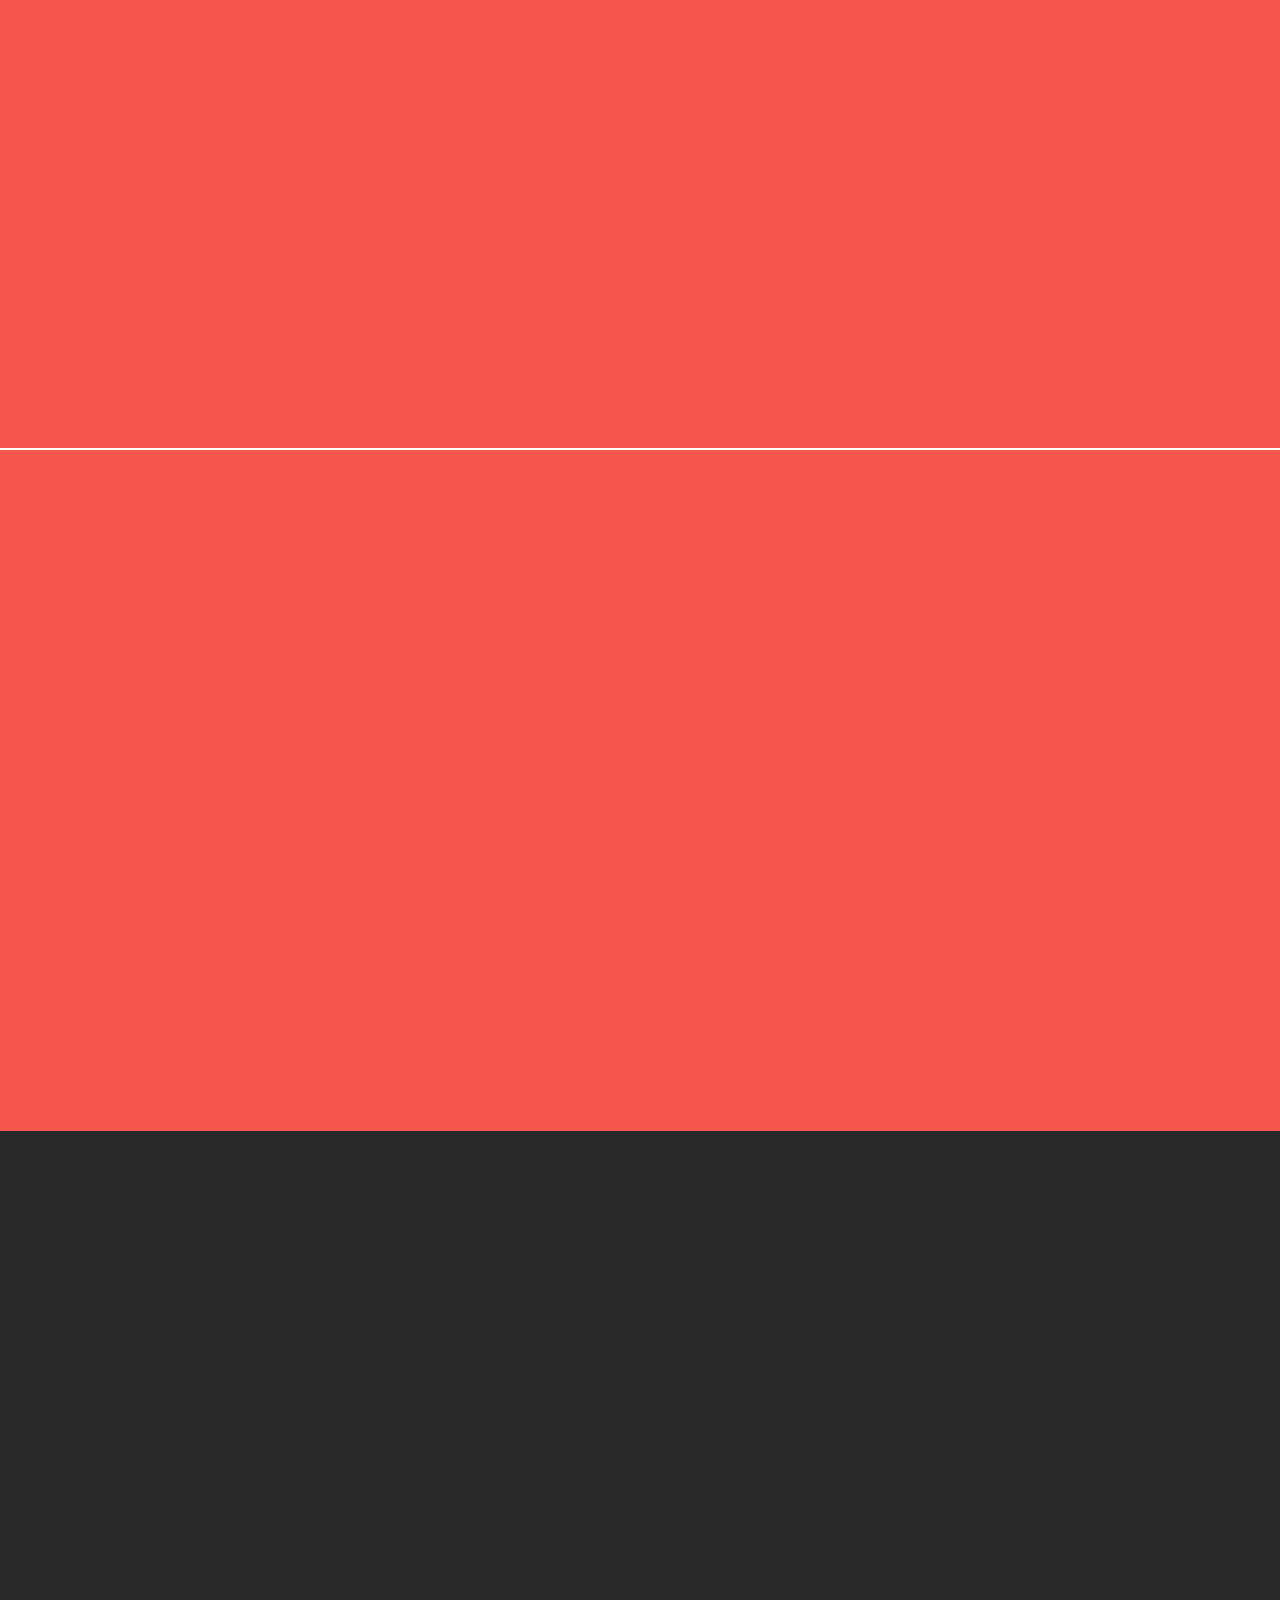
==== commit a6bd6142: "Blog" ====
--- a/index.html
+++ b/index.html
@@ -2,10 +2,10 @@
 <html>
   <head>
     <meta charset="utf-8"> 
-    <title>bbxdesign</title>
+    <title>bbxdesign : Web Designer / Intégrateur WordPress</title>
     <meta name="author" content="bbx">
     <meta name="viewport" content="width=device-width, initial-scale=1.0">
-    <link rel="stylesheet" href="style.css" type="text/css">
+    <link rel="stylesheet" href="home.css" type="text/css">
     <link rel="icon" href="/bbx.ico">
   </head>
   <body>
@@ -14,6 +14,7 @@
         <h1 id="name">bbxdesign</h1>
         <h2 id="description">Web Designer / Intégrateur WordPress</h2>
       </hgroup>
+      <a id="menu"></a>
       <nav id="nav">
         <ul>
           <li><a id="nav-home" class="nav on">Home</a></li>
@@ -26,7 +27,6 @@
       </nav>
     </header>
     <section id="hello">
-      <div id="hello-background"></div>
       <hgroup>
         <h3 id="hey">Web Designer &amp; CSS Guru</h3>
         <h4 id="there">
@@ -35,7 +35,7 @@
           Bref, il sait tout faire, m&ecirc;me les cheesecakes.
         </h4>
         <p>
-          <a id="view-portfolio" class="button">Voir mon portfolio</a>
+          <a id="view-portfolio" class="button button-portfolio">Voir mon portfolio</a>
           <a id="send-email" class="button button-email">M'envoyer un email</a>
         </p>
       </hgroup>
@@ -101,17 +101,17 @@
       <a id="testimonial-next" class="arrow arrow-next">Next</a>
     </div>
     <section id="skills">
+      <hgroup class="heading">
+        <h3 class="title">Skills</h3>
+        <h4 class="subtitle">L'art et la science</h4>
+      </hgroup>
       <div class="wrap">
-        <hgroup class="heading">
-          <h3 class="title">Skills</h3>
-          <h4 class="subtitle">L'art et la science</h4>
-        </hgroup>
         <ul class="skills">
           <li id="html5" class="skill">
-            <div class="skill-icon"></div>
             <div class="level">
               <strong>100%</strong>
             </div>
+            <div class="skill-icon"></div>
             <h4 class="skill-title">HTML 5 + CSS 3</h4>
             <ul class="skill-list">
               <li>Responsive Design</li>
@@ -124,10 +124,10 @@
             </ul>
           </li>
           <li id="wordpress" class="skill">
-            <div class="skill-icon"></div>
             <div class="level level-90">
               <strong>90%</strong>
             </div>
+            <div class="skill-icon"></div>
             <h4 class="skill-title">WordPress</h4>
             <ul class="skill-list">
               <li>Original Designs</li>
@@ -139,10 +139,10 @@
             </ul>
           </li>
           <li id="jquery" class="skill">
-            <div class="skill-icon"></div>
             <div class="level level-80">
               <strong>80%</strong>
             </div>
+            <div class="skill-icon"></div>
             <h4 class="skill-title">jQuery</h4>
             <ul class="skill-list">
               <li>Carousels</li>
@@ -155,10 +155,10 @@
             </ul>
           </li>
           <li id="photoshop" class="skill">
-            <div class="skill-icon"></div>
             <div class="level level-80">
               <strong>80%</strong>
             </div>
+            <div class="skill-icon"></div>
             <h4 class="skill-title">Photoshop</h4>
             <ul class="skill-list">
               <li>Pixel Design</li>
@@ -168,10 +168,10 @@
             </ul>
           </li>
           <li id="illustrator" class="skill">
-            <div class="skill-icon"></div>
             <div class="level level-60">
               <strong>60%</strong>
             </div>
+            <div class="skill-icon"></div>
             <h4 class="skill-title">Illustrator</h4>
             <ul class="skill-list">
               <li>Vector Design</li>
@@ -187,7 +187,7 @@
           <h3 class="title">Portfolio</h3>
         </hgroup>
         <div id="projects">
-          <a id="jt" class="project">
+          <a id="jt" class="project" href="http://jt.ms">
             <img class="project-image" src="projects/jt.png" alt="JThomas">
             <div class="project-content">
               <h4 class="project-name">JT.ms</h4>
@@ -198,10 +198,10 @@
               </div>
             </div>
           </a>
-          <a id="cv" class="project">
+          <a id="cv" class="project" href="http://www.cambodiavietnam2010.com" data-text="Un résumé super sympa.">
             <img class="project-image" src="projects/cv.png" alt="Cambodia Vietnam 2010">
             <div class="project-content">
-              <h4 class="project-name">Cambodia<br>Vietnam 2010</h4>
+              <h4 class="project-name">Cambodia Vietnam 2010</h4>
               <h5 class="project-description">Trip Summary</h5>
               <div class="project-apps">
                 <p class="app">Photoshop</p>
@@ -209,7 +209,7 @@
               </div>
             </div>
           </a>
-          <a id="wp" class="project">
+          <a id="wp" class="project" href="http://wordpress.bbxdesign.com">
             <img class="project-image" src="projects/wp.png" alt="WordPress : le Tutoriel">
             <div class="project-content">
               <h4 class="project-name">WordPress : le Tutoriel</h4>
@@ -221,7 +221,7 @@
               </div>
             </div>
           </a>
-          <a id="em" class="project">
+          <a id="em" class="project" href="http://editions-magellan.com">
             <img class="project-image" src="projects/em.png" alt="Editions Magellan">
             <div class="project-content">
               <h4 class="project-name">Editions Magellan</h4>
@@ -232,60 +232,70 @@
               </div>
             </div>
           </a>
-          <a id="css" class="project">
+          <a id="at" class="project" href="http://australietrip.fr">
+            <img class="project-image" src="projects/at.png" alt="Australie Trip">
+            <div class="project-content">
+              <h4 class="project-name">Australie Trip</h4>
+              <h5 class="project-description">Blog M&eacute;ridional</h5>
+              <div class="project-apps">
+                <p class="app">Photoshop</p>
+                <p class="app app-sublime-text">Sublime Text</p>
+                <p class="app app-wordpress">WordPress</p>
+              </div>
+            </div>
+          </a>
+          <a id="tt" class="project" href="http://task-this.bbxdesign.com">
+            <img class="project-image" src="projects/tt.png" alt="Task This">
+            <div class="project-content">
+              <h4 class="project-name">Task This</h4>
+              <h5 class="project-description">iPhone App</h5>
+              <div class="project-apps">
+                <p class="app">Photoshop</p>
+                <p class="app app-sublime-text">Sublime Text</p>
+              </div>
+            </div>
+          </a>
+          <a id="jg" class="project" href="http://jgthms.com">
+            <img class="project-image" src="projects/jg.png" alt="jgthms">
+            <div class="project-content">
+              <h4 class="project-name">jgthms.com</h4>
+              <h5 class="project-description">GitHub Blog</h5>
+              <div class="project-apps">
+                <p class="app">Photoshop</p>
+                <p class="app app-sublime-text">Sublime Text</p>
+              </div>
+            </div>
+          </a>
+          <a id="yk" class="project" href="http://yeek.fr">
+            <img class="project-image" src="projects/yk.png" alt="Yeek">
+            <div class="project-content">
+              <h4 class="project-name">Yeek</h4>
+              <h5 class="project-description">Cadeaux Geek &amp; Design</h5>
+              <div class="project-apps">
+                <p class="app">Photoshop</p>
+                <p class="app app-sublime-text">Sublime Text</p>
+                <p class="app app-wordpress">WordPress</p>
+              </div>
+            </div>
+          </a>
+          <a id="rtt" class="project" href="http://reachthethrone.com">
+            <img class="project-image" src="projects/rtt.png" alt="Reach the Throne">
+            <div class="project-content">
+              <h4 class="project-name">Reach the Throne</h4>
+              <h5 class="project-description">Hip Hop Album</h5>
+              <div class="project-apps">
+                <p class="app">Photoshop</p>
+                <p class="app app-sublime-text">Sublime Text</p>
+              </div>
+            </div>
+          </a>
+          <a id="css" class="project" href="http://css.steaw.com">
             <img class="project-image" src="projects/css.png" alt="CSS : l'Art & la Science">
             <div class="project-content">
               <h4 class="project-name">CSS : l'Art &amp; la Science</h4>
               <h5 class="project-description">M&eacute;ga Cadeau</h5>
               <div class="project-apps">
-                <p class="app">Photoshop</p>
-                <p class="app app-sublime-text">Sublime Text</p>
-              </div>
-            </div>
-          </a>
-          <a id="tt" class="project">
-            <img class="project-image" src="projects/tt.png" alt="Task This">
-            <div class="project-content">
-              <h4 class="project-name">Task This</h4>
-              <h5 class="project-description">iPhone App</h5>
-              <div class="project-apps">
-                <p class="app">Photoshop</p>
-                <p class="app app-sublime-text">Sublime Text</p>
-              </div>
-            </div>
-          </a>
-          <a id="at" class="project">
-            <img class="project-image" src="projects/at.png" alt="Australie Trip">
-            <div class="project-content">
-              <h4 class="project-name">Australie Trip</h4>
-              <h5 class="project-description">Blog M&eacute;ridional</h5>
-              <div class="project-apps">
-                <p class="app">Photoshop</p>
-                <p class="app app-sublime-text">Sublime Text</p>
-                <p class="app app-wordpress">WordPress</p>
-              </div>
-            </div>
-          </a>
-          <a id="jg" class="project">
-            <img class="project-image" src="projects/jg.png" alt="jgthms">
-            <div class="project-content">
-              <h4 class="project-name">jgthms.com</h4>
-              <h5 class="project-description">GitHub Blog</h5>
-              <div class="project-apps">
-                <p class="app">Photoshop</p>
-                <p class="app app-sublime-text">Sublime Text</p>
-              </div>
-            </div>
-          </a>
-          <a id="yk" class="project">
-            <img class="project-image" src="projects/yk.png" alt="Yeek">
-            <div class="project-content">
-              <h4 class="project-name">Yeek</h4>
-              <h5 class="project-description">Cadeaux Geek &amp; Design</h5>
-              <div class="project-apps">
-                <p class="app">Photoshop</p>
-                <p class="app app-sublime-text">Sublime Text</p>
-                <p class="app app-wordpress">WordPress</p>
+                <p class="app app-sublime-text">Sublime Text</p>
               </div>
             </div>
           </a>
@@ -363,43 +373,59 @@
       <div id="stories">
         <div id="stories-reel">
           <div class="story current" data-related="0">
-            <time style="background-color: rgb(109, 137, 172); border-bottom-color: rgb(50, 89, 137);">1</time>
-            <h5>Dipl&ocirc;mes et d&eacute;viations</h5>
-            <p>Baccaular&eacute;at ES avec Option Internationale (litt&eacute;rature et histoire en anglais). J&rsquo;encha&icirc;ne avec une pr&eacute;pa Eco-Gestion pendant 2 ans. Malgr&eacute; mon bon niveau et mes chances de rentrer &agrave; Cachan (dixit le professeur principal), je me lasse de ce domaine et ne passe aucun concours. J&rsquo;ai n&eacute;anmoins mon DEUG (inutile) en poche et essaye de m&rsquo;accrocher &agrave; la 3e ann&eacute;e de Licence. Rien &agrave; faire : 6 mois suffiront &agrave; me convaincre de la n&eacute;cessit&eacute; d&rsquo;un parcours alternatif.</p>
+            <div class="story-content">
+              <time style="background-color: rgb(109, 137, 172); border-bottom-color: rgb(50, 89, 137);">1</time>
+              <h5>Dipl&ocirc;mes et d&eacute;viations</h5>
+              <p>Baccaular&eacute;at ES avec Option Internationale (litt&eacute;rature et histoire en anglais). J&rsquo;encha&icirc;ne avec une pr&eacute;pa Eco-Gestion pendant 2 ans. Malgr&eacute; mon bon niveau et mes chances de rentrer &agrave; Cachan (dixit le professeur principal), je me lasse de ce domaine et ne passe aucun concours. J&rsquo;ai n&eacute;anmoins mon DEUG (inutile) en poche et essaye de m&rsquo;accrocher &agrave; la 3e ann&eacute;e de Licence. Rien &agrave; faire : 6 mois suffiront &agrave; me convaincre de la n&eacute;cessit&eacute; d&rsquo;un parcours alternatif.</p>
+            </div>
           </div>
           <div class="story" data-related="2">
-            <time style="background-color: rgb(205, 205, 0); border-bottom-color: rgb(138, 138, 0);">2</time>
-            <h5>Cr&eacute;ativit&eacute; et application</h5>
-            <p>Entre-temps, je commence &agrave; m&rsquo;int&eacute;resser &agrave; Photoshop. Pas pour des sites web non, juste pour des banni&egrave;res et signatures de foot avant tout. L&rsquo;espace cr&eacute;atif apport&eacute; par ce nouvel outil me convainc de m&rsquo;y professionnaliser. J&rsquo;entre en septembre &agrave; l&rsquo;&eacute;cole AMTV de Bordeaux dans le cursus Infographiste. Les 6 premiers mois sont partag&eacute;s avec le cursus Web et m&rsquo;apprennent beaucoup sur le plan graphique. Au bout de cette demi-ann&eacute;e, le Web me s&eacute;duit davantage que l&rsquo;Infographie. Je d&eacute;cide donc de changer de cursus.</p>
+            <div class="story-content">
+              <time style="background-color: rgb(205, 205, 0); border-bottom-color: rgb(138, 138, 0);">2</time>
+              <h5>Cr&eacute;ativit&eacute; et application</h5>
+              <p>Entre-temps, je commence &agrave; m&rsquo;int&eacute;resser &agrave; Photoshop. Pas pour des sites web non, juste pour des banni&egrave;res et signatures de foot avant tout. L&rsquo;espace cr&eacute;atif apport&eacute; par ce nouvel outil me convainc de m&rsquo;y professionnaliser. J&rsquo;entre en septembre &agrave; l&rsquo;&eacute;cole AMTV de Bordeaux dans le cursus Infographiste. Les 6 premiers mois sont partag&eacute;s avec le cursus Web et m&rsquo;apprennent beaucoup sur le plan graphique. Au bout de cette demi-ann&eacute;e, le Web me s&eacute;duit davantage que l&rsquo;Infographie. Je d&eacute;cide donc de changer de cursus.</p>
+            </div>
           </div>
           <div class="story" data-related="3">
-            <time style="background-color: rgb(78, 78, 78); border-bottom-color: rgb(31, 31, 31);">3</time>
-            <h5>Apparence et r&eacute;v&eacute;lation</h5>
-            <p>Autant l&rsquo;&eacute;cole a un bon niveau graphique, autant elle est ex&eacute;crable au niveau web. On int&egrave;gre sous Dreamweaver en &lt;table&gt;, on supprime les Doctype, on se partage du code ASP sur des bouts de papier... Mais un unique cours d&rsquo;accessibilit&eacute; change ma vision du web. L&rsquo;intervenant nous parle de s&eacute;paration contenu/pr&eacute;sentation, de s&eacute;mantique, et de feuille de style, puis nous montre CSS Zen Garden. La r&eacute;v&eacute;lation ultime.</p>
+            <div class="story-content">
+              <time style="background-color: rgb(78, 78, 78); border-bottom-color: rgb(31, 31, 31);">3</time>
+              <h5>Apparence et r&eacute;v&eacute;lation</h5>
+              <p>Autant l&rsquo;&eacute;cole a un bon niveau graphique, autant elle est ex&eacute;crable au niveau web. On int&egrave;gre sous Dreamweaver en &lt;table&gt;, on supprime les Doctype, on se partage du code ASP sur des bouts de papier... Mais un unique cours d&rsquo;accessibilit&eacute; change ma vision du web. L&rsquo;intervenant nous parle de s&eacute;paration contenu/pr&eacute;sentation, de s&eacute;mantique, et de feuille de style, puis nous montre CSS Zen Garden. La r&eacute;v&eacute;lation ultime.</p>
+            </div>
           </div>
           <div class="story" data-related="3">
-            <time style="background-color: rgb(78, 78, 78); border-bottom-color: rgb(31, 31, 31);">4</time>
-            <h5>Lecture et professionnalisation</h5>
-            <p>Je me procure <em>CSS 2 Pratique du Design Web</em>, le lit deux fois, et commence &agrave; mettre en pratique ces techniques d'int&eacute;gration, en marge de mes cours &agrave; l'&eacute;cole. Je d&eacute;couvre Stop Design, Alsacreations et WordPress, avec lequel je r&eacute;alise mon projet de fin d'ann&eacute;e. Entre-temps, mes capacit&eacute;s linguistiques FR/NL/EN me permettent de d&eacute;crocher un poste inattendu chez Mistergoodeal en tant que Graphiste.</p>
+            <div class="story-content">
+              <time style="background-color: rgb(78, 78, 78); border-bottom-color: rgb(31, 31, 31);">4</time>
+              <h5>Lecture et professionnalisation</h5>
+              <p>Je me procure <em>CSS 2 Pratique du Design Web</em>, le lit deux fois, et commence &agrave; mettre en pratique ces techniques d'int&eacute;gration, en marge de mes cours &agrave; l'&eacute;cole. Je d&eacute;couvre Stop Design, Alsacreations et WordPress, avec lequel je r&eacute;alise mon projet de fin d'ann&eacute;e. Entre-temps, mes capacit&eacute;s linguistiques FR/NL/EN me permettent de d&eacute;crocher un poste inattendu chez Mistergoodeal en tant que Graphiste.</p>
+            </div>
           </div>
           <div class="story" data-related="4">
-            <time style="background-color: rgb(0, 153, 204); border-bottom-color: rgb(5, 99, 130);">5</time>
-            <h5>Capitale et progression</h5>
-            <p>Mon quotidien est fait de newsletters, de banni&egrave;res pub, mais rarement d'int&eacute;gration. Ce n'est que dans les derni&egrave;res semaines que je me vois responsable d'un projet d'envergure : l'int&eacute;gration du nouveau site M6 Boutique. Mais ma d&eacute;cision est d&eacute;j&agrave; prise : suite &agrave; une annonce que Pulupulu m'a refil&eacute;, et apr&egrave;s un test concluant, me voici rendu chez VirtuOz en tant que Web Designer.</p>
+            <div class="story-content">
+              <time style="background-color: rgb(0, 153, 204); border-bottom-color: rgb(5, 99, 130);">5</time>
+              <h5>Capitale et progression</h5>
+              <p>Mon quotidien est fait de newsletters, de banni&egrave;res pub, mais rarement d'int&eacute;gration. Ce n'est que dans les derni&egrave;res semaines que je me vois responsable d'un projet d'envergure : l'int&eacute;gration du nouveau site M6 Boutique. Mais ma d&eacute;cision est d&eacute;j&agrave; prise : suite &agrave; une annonce que Pulupulu m'a refil&eacute;, et apr&egrave;s un test concluant, me voici rendu chez VirtuOz en tant que Web Designer.</p>
+            </div>
           </div>
           <div class="story" data-related="5">
-            <time style="background-color: rgb(182, 0, 0); border-bottom-color: rgb(133, 6, 6);">6</time>
-            <h5>Op&eacute;ra et d&eacute;nominations</h5>
-            <p>Mon r&ocirc;le est de travailler sur le site communautaire Skaaz, et d'assister le Directeur Artistique en place, Fran&ccedil;ois Le Pichon. Enfin... D&egrave;s mon 1er jour de travail, il m'annonce qu'il part dans 2 mois pour monter son studio de web design, ColdSteam (finalement appel&eacute; Steaw). Me voici donc &agrave; la fois Web Designer pour Skaaz et DA Junior <em>de facto</em> pour VirtuOz. Mais suite &agrave; la fermeture de Skaaz, et malgr&eacute; une bonne ambiance, mon quotidien parsem&eacute; de r&eacute;unions r&eacute;p&eacute;t&eacute;es et de d&eacute;buggage Flash me pousse &agrave; r&eacute;pondre &agrave; l'appel du pied de Fran&ccedil;ois.</p>
+            <div class="story-content">
+              <time style="background-color: rgb(182, 0, 0); border-bottom-color: rgb(133, 6, 6);">6</time>
+              <h5>Op&eacute;ra et d&eacute;nominations</h5>
+              <p>Mon r&ocirc;le est de travailler sur le site communautaire Skaaz, et d'assister le Directeur Artistique en place, Fran&ccedil;ois Le Pichon. Enfin... D&egrave;s mon 1er jour de travail, il m'annonce qu'il part dans 2 mois pour monter son studio de web design, ColdSteam (finalement appel&eacute; Steaw). Me voici donc &agrave; la fois Web Designer pour Skaaz et DA Junior <em>de facto</em> pour VirtuOz. Mais suite &agrave; la fermeture de Skaaz, et malgr&eacute; une bonne ambiance, mon quotidien parsem&eacute; de r&eacute;unions r&eacute;p&eacute;t&eacute;es et de d&eacute;buggage Flash me pousse &agrave; r&eacute;pondre &agrave; l'appel du pied de Fran&ccedil;ois.</p>
+            </div>
           </div>
           <div class="story" data-related="6">
-            <time style="background-color: rgb(9, 64, 98); border-bottom-color: rgb(2, 28, 44);">7</time><h5>St Lazare et horizons</h5>
-            <p>Steaw, malgr&eacute; son jeune &acirc;ge, est d&eacute;j&agrave; en pleine ascension. Fran&ccedil;ois Le Pichon, son fr&egrave;re Vincent, et moi-m&ecirc;me, forment pendant plus d'un an une mini dream-team : le Graphic Fighter, l'Illustrateur, et le CSS Guru. La compl&eacute;mentarit&eacute; et la flexibilit&eacute; de l'&eacute;quipe, ainsi que le s&eacute;rieux reconnu de son travail, la font rapidement conna&icirc;tre, et l'am&egrave;nent notamment &agrave; New York en s&eacute;minaire et &agrave; San Francisco, invit&eacute;e par Microsoft suite &agrave; une collaboration au lancement d'IE9.</p>
+            <div class="story-content">
+              <time style="background-color: rgb(9, 64, 98); border-bottom-color: rgb(2, 28, 44);">7</time><h5>St Lazare et horizons</h5>
+              <p>Steaw, malgr&eacute; son jeune &acirc;ge, est d&eacute;j&agrave; en pleine ascension. Fran&ccedil;ois Le Pichon, son fr&egrave;re Vincent, et moi-m&ecirc;me, forment pendant plus d'un an une mini dream-team : le Graphic Fighter, l'Illustrateur, et le CSS Guru. La compl&eacute;mentarit&eacute; et la flexibilit&eacute; de l'&eacute;quipe, ainsi que le s&eacute;rieux reconnu de son travail, la font rapidement conna&icirc;tre, et l'am&egrave;nent notamment &agrave; New York en s&eacute;minaire et &agrave; San Francisco, invit&eacute;e par Microsoft suite &agrave; une collaboration au lancement d'IE9.</p>
+            </div>
           </div>
           <div class="story" data-related="6">
-            <time style="background-color: rgb(9, 64, 98); border-bottom-color: rgb(2, 28, 44);">8</time>
-            <h5>Ste Anne et explorations</h5>
-            <p>Le studio s'est entre-temps r&eacute;guli&egrave;rement agrandi, ce qui nous dirige vers de nouveaux locaux. L'axe exclusivement design pr&ocirc;n&eacute; par Steaw am&egrave;ne la cr&eacute;ation d'un studio ax&eacute; exclusivement d&eacute;veloppement : Waest. Malgr&eacute; ma situation que je sais exceptionnelle au sein d'un studio reconnu et moderne, et malgr&eacute; l'ambiance et la coh&eacute;sion in&eacute;galables qui r&egrave;gnent au sein de l'&eacute;quipe, mon d&eacute;sir de parcourir d'autres sentiers m'am&egrave;ne &agrave; quitter le web, et donc Steaw, en sachant pertinemment avoir go&ucirc;t&eacute; au gratin du domaine.</p>
+            <div class="story-content">
+              <time style="background-color: rgb(9, 64, 98); border-bottom-color: rgb(2, 28, 44);">8</time>
+              <h5>Ste Anne et explorations</h5>
+              <p>Le studio s'est entre-temps r&eacute;guli&egrave;rement agrandi, ce qui nous dirige vers de nouveaux locaux. L'axe exclusivement design pr&ocirc;n&eacute; par Steaw am&egrave;ne la cr&eacute;ation d'un studio ax&eacute; exclusivement d&eacute;veloppement : Waest. Malgr&eacute; ma situation que je sais exceptionnelle au sein d'un studio reconnu et moderne, et malgr&eacute; l'ambiance et la coh&eacute;sion in&eacute;galables qui r&egrave;gnent au sein de l'&eacute;quipe, mon d&eacute;sir de parcourir d'autres sentiers m'am&egrave;ne &agrave; quitter le web, et donc Steaw, en sachant pertinemment avoir go&ucirc;t&eacute; au gratin du domaine.</p>
+            </div>
           </div>
           <a id="restart">&laquo;</a>
           <div style="clear: left;"></div>
@@ -407,28 +433,43 @@
       </div>
     </section>
     <section id="contact">
-      <div class="wrap">
-        <hgroup class="heading">
-          <h3 class="title">Contact</h3>
-        </hgroup>
-        <form>
-          <p id="contact-name"><input class="element" type="text" placeholder="Nom" value="Jeremy Thomas"></p>
-          <p id="contact-email"><input class="element" type="text" placeholder="Email"></p>
-          <p id="contact-subject"><input class="element" type="text" placeholder="Sujet"></p>
-          <p id="contact-message"><textarea class="element" placeholder="Bonjour CSS Guru,"></textarea></p>
-          <p id="contact-submit"><input id="send" type="image" src="envoyer.png"></p>
-        </form>
-      </div>
+      <hgroup class="heading">
+        <h3 class="title">Contact</h3>
+      </hgroup>
+      <form>
+        <p id="contact-name"><input class="element" type="text" placeholder="Nom" value="Jeremy Thomas"></p>
+        <p id="contact-email"><input class="element" type="text" placeholder="Email"></p>
+        <p id="contact-subject"><input class="element" type="text" placeholder="Sujet"></p>
+        <p id="contact-message"><textarea class="element" placeholder="Bonjour CSS Guru,"></textarea></p>
+        <p id="contact-submit"><input id="send" type="image" src="envoyer.png"></p>
+      </form>
     </section>
-    <div style="background:red; height: 100%; width: 1px; position: fixed; top: 0; left: 50%; display: none;"></div>
+    <div id="preview">
+      <div id="detail-background"></div>
+      <article id="detail">
+        <div id="detail-image"></div>
+        <div id="detail-left">
+          <div id="detail-content">
+            <h4 id="detail-name"></h4>
+            <h5 id="detail-description"></h5>
+            <hr id="detail-border">
+            <p id="detail-text"></p>
+            <a id="detail-link" class="button button-visit detail-button" target="_blank">Visiter le site</a>
+            <div id="detail-apps"></div>
+            <div id="detail-close"></div>
+            <div id="detail-next"></div>
+            <div id="detail-previous"></div>
+          <div>
+        <div>
+      </article>
+    </div>
+    <div id="loading">
+      <div id="loading-top"></div>
+      <div id="loading-bottom"></div>
+    </div>
     <script src="jquery-1.10.2.min.js"></script>
     <script src="jquery.easing.1.3.js"></script>
     <script src="slider.js"></script>
     <script src="home.js"></script>
-    <script>
-    $(document).ready( function() {
-        
-    });
-    </script>
   </body>
 </html>--- a/home.css
+++ b/home.css
@@ -0,0 +1,1057 @@
+html, body, div, span, applet, object, iframe, h1, h2, h3, h4, h5, h6, p, blockquote, pre, a, abbr, acronym, address, big, cite, code, del, dfn, img, ins, kbd, q, s, samp, small, strike, sub, sup, tt, var, b, u, i, center, dl, dt, dd, ol, ul, li, fieldset, form, label, legend, table, caption, tbody, tfoot, thead, tr, th, td, article, aside, canvas, details, embed, figure, figcaption, footer, header, hgroup, menu, nav, output, ruby, section, summary, time, mark, audio, video{ margin: 0; padding: 0; border: 0; font-size: 100%; font: inherit; vertical-align: baseline; }
+article, aside, details, figcaption, figure, footer, header, hgroup, menu, nav, section{ display: block; }
+body{ line-height: 1; }
+ol, ul{ list-style: none; }
+blockquote, q{ quotes: none; }
+blockquote:before, blockquote:after, q:before, q:after{ content: ''; content: none; }
+table{ border-collapse: collapse; border-spacing: 0; }
+
+html{ min-width: 320px; overflow-x: hidden; overflow-y: scroll;}
+body{ background: #292929; color: #708491; font: 16px/1.5 Arial, sans-serif;}
+a{ cursor: pointer;}
+input:focus, input:active{ outline: none;}
+::-webkit-input-placeholder{ padding-top: 5px;}
+textarea::-webkit-input-placeholder{ padding-top: 0;}
+
+#header,
+#detail-name{ font-family: 'Museo 700', Georgia, serif; font-weight: normal;}
+#description,
+#hello hgroup,
+.heading,
+.project,
+#detail-description,
+.story h5{ font-family: 'Museo 300', Georgia, serif; font-weight: normal;}
+#testimonials,
+.skills,
+#calendar,
+#detail-text,
+.story,
+.element{ font-family: 'TisaPro', Georgia, serif; font-weight: normal;}
+
+#name,
+#description,
+#nav a,
+.button,
+.dots a,
+.arrow,
+#detail-close,
+.level strong,
+.app{ overflow: hidden; text-indent: -290486px;}
+
+.wrap{ margin: 0 auto; position: relative; width: 960px;}
+.button{ background: url(buttons.png) no-repeat 0 0; display: inline-block; height: 62px; position: relative; width: 234px;}
+.button-email{ background-position: 0 -70px;}
+.button-visit{ background-position: 0 -140px; width: 216px;}
+.button:active{ top: 2px;}
+.button-portfolio:active{ background-position: -240px 0;}
+.button-email:active{ background-position: -240px -70px;}
+.button-visit:active{ background-position: -240px -140px;}
+.dots{ height: 16px; text-align: center;}
+.dots a{ border-radius: 8px; display: inline-block; height: 16px; margin: 0 4px; vertical-align: top; width: 16px;}
+.arrow{ background: url(arrows.png) no-repeat 0 0; display: block; height: 80px; width: 40px;}
+.arrow-next{ background-position: -40px 0;}
+.heading{ line-height: 1.25; margin-bottom: 80px; text-align: center;}
+.title{ color: white; font-size: 48px;}
+.subtitle{ color: #f5574c; font-size: 32px;}
+.level,
+.level strong{ background: #1f1f1f; border-radius: 10px; box-shadow: 0 1px 2px rgba(0, 0, 0, 0.48) inset, 0 1px 1px rgba(255, 255, 255, 0.12); height: 20px; position: relative; width: 300px;}
+.level strong{ background: #f5574c; box-shadow: 0 1px 1px #f5b3ae inset, 0 2px 4px rgba(0, 0, 0, 0.48); left: 0; position: absolute; top: 0; width: 100%;}
+.level-90 strong{ width: 90%;}
+.level-80 strong{ width: 80%;}
+.level-60 strong{ width: 60%;}
+.app{ background: url(apps.png) no-repeat 0 0; display: inline-block; height: 32px; position: relative; width: 33px;}
+.app-sublime-text{ background-position: 0 -40px;}
+.app-wordpress{ background-position: 0 -80px;}
+.element{ background: rgba(41, 41, 41, 0.48); border: 4px solid white; color: white; font-size: 24px;}
+input.element{ line-height: 1; padding: 10px; padding-top: 5px; width: 352px;}
+textarea.element{ height: 300px; line-height: 1.5; max-width: 742px; padding: 10px 15px; width: 742px;}
+.element:focus{ background: rgba(41, 41, 41, 0.86); border-color: #f5574c; outline: none;}
+.aperture{ position: relative; height: 215px;}
+.reel{ left: 0; position: absolute; top: 0; width: 500%;}
+.item{ float: left; width: 20%;}
+
+#loading{ background: #f5574c; height: 100%; left: 0; position: fixed; top: 0; width: 100%; z-index: 9999;}
+.go#loading{ background: none;}
+#loading-top,
+#loading-bottom{ background: #f5574c; height: 50%; left: 0; position: fixed; width: 100%;}
+#loading-top{ border-bottom: 2px solid white; top: 0;}
+#loading-bottom{ bottom: 0; border-top: 2px solid white;}
+
+#header{ background: white; box-shadow: 0 2px 4px rgba(0, 0, 0, 0.16); height: 32px; left: 0; line-height: 32px; padding: 14px 0; position: fixed; top: -66px; width: 100%; z-index: 2000;}
+#logo{ background: url(bbx.png) no-repeat 0 0; float: left; height: 32px; margin-left: 14px; padding-left: 40px;}
+#name,
+#description{ background: url(name.png) no-repeat 0 0; float: left; height: 32px;}
+#name{ color: #f5574c; width: 79px;}
+#description{ background-image: url(description.png); color: #b0b0b0; margin-left: 8px; width: 242px;}
+#menu{ background: url(menu.png) no-repeat 0 0; display: none; height: 21px; position: absolute; right: 20px; top: 20px; width: 24px;}
+#nav{ float: right; font-size: 12px; margin-right: 14px; text-transform: uppercase; width: 508px;}
+#nav li{ display: inline;}
+.nav{ background: url(nav.png) no-repeat 0 0; border-radius: 4px; float: left; padding: 0 15px;}
+.nav:hover{ background-color: #f5574c;}
+#nav-home{ width: 40px;}
+#nav-skills{ background-position: 0 -40px; width: 44px;}
+#nav-portfolio{ background-position: 0 -80px; width: 77px;}
+#nav-timeline{ background-position: 0 -120px; width: 65px;}
+#nav-contact{ background-position: 0 -160px; width: 66px;}
+#nav-blog{ background-position: 0 -200px; width: 36px;}
+#nav-home:hover{ background-position: -200px 0 !important;}
+#nav-skills:hover{ background-position: -200px -40px !important;}
+#nav-portfolio:hover{ background-position: -200px -80px !important;}
+#nav-timeline:hover{ background-position: -200px -120px !important;}
+#nav-contact:hover{ background-position: -200px -160px !important;}
+#nav-blog:hover{ background-position: -200px -200px !important;}
+#nav-home.on{ background-position: -100px 0;}
+#nav-skills.on{ background-position: -100px -40px;}
+#nav-portfolio.on{ background-position: -100px -80px;}
+#nav-timeline.on{ background-position: -100px -120px;}
+#nav-contact.on{ background-position: -100px -160px;}
+#nav-blog.on{ background-position: -100px -200px;}
+
+#hello{ background: #292929 url(desktop.jpg) no-repeat fixed center top; height: 700px; position: relative; text-align: center;}
+/*#hello-background{ background: #292929; height: 100%; left: 0; position: absolute; top: 0; width: 100%;}*/
+#hello hgroup{ color: white; height: 300px; left: 50%; line-height: 1.25; margin: -120px 0 0 -470px; position: absolute; text-shadow: 0 4px 16px black; top: 50%; width: 960px;}
+#hey{ font-size: 48px; font-weight: normal;}
+#there{ color: #dbdbdb; font-size: 32px; font-weight: normal; margin-top: 10px;}
+#hello p{ padding-top: 20px;}
+#hello .button{ margin: 0 5px;}
+
+#testimonials{ background: #f5574c; color: white; padding: 80px 0 60px; position: relative; text-align: center;}
+#testimonials .reel{ opacity: 0;}
+.testimonial blockquote,
+.testimonial p{ margin: 0 auto; width: 620px;}
+.testimonial blockquote{ font-size: 32px; font-style: italic; padding-bottom: 20px; position: relative; z-index: 50;}
+.testimonial p{ border-top: 1px dotted #d4362b; color: #d4362b; font-size: 20px; padding-top: 20px;}
+#testimonials .dots{ padding-top: 60px;}
+#testimonials .dots a{ background: #d4362b;}
+#testimonials .dots a:hover{ background: #ba1c11;}
+#testimonials .dots .current,
+#testimonials .dots .current:hover{ background: white;}
+#testimonials .arrow{ margin-top: -40px; position: absolute; top: 50%;}
+#testimonials .arrow-previous{ left: 40px;}
+#testimonials .arrow-next{ right: 40px;}
+
+#skills{ padding: 80px 0;}
+.skills{ min-height: 615px;}
+.skill{ border-top: 1px dotted #4a4a4a; padding: 20px 0 30px;}
+.skill .level{ float: right; margin-top: 10px;}
+.skill-icon{ background: url(skills.png) no-repeat 0 0; float: left; height: 64px; margin: 10px 30px 0 0; width: 64px;}
+.skill-title{ color: white; font-size: 32px; font-weight: bold;}
+.skill-list{ font-style: italic;}
+.skill-list li{ display: inline; margin-right: 20px;}
+#wordpress .skill-icon{ background-position: 0 -70px;}
+#jquery .skill-icon{ background-position: 0 -140px;}
+#photoshop .skill-icon{ background-position: 0 -210px;}
+#illustrator .skill-icon{ background-position: 0 -280px;}
+
+#portfolio{ background: white url(mountains.jpg) no-repeat fixed center top;}
+#portfolio .wrap{ width: 1200px;}
+#portfolio .heading{ margin-bottom: 0; padding: 60px 0;}
+#portfolio .title{ color: #f5574c;}
+
+#projects{ height: 600px; overflow: hidden; position: relative;}
+.project{ color: white; display: block; float: left; height: 300px; left: 0; line-height: 1; position: absolute; text-align: center; top: 0; width: 300px;}
+.project-image,
+.project-content,
+.project-name,
+.project-description,
+.project-apps{ left: 0; position: absolute; width: 100%;}
+.project-image,
+.project-content{ height: 100%;}
+.project-content{ background: rgba(245, 87, 76, 0.92); opacity: 0;}
+.project-name{ bottom: 60%; font-size: 48px;}
+.project-description{ font-size: 24px; opacity: 0.69; top: 60%;}
+.project-apps{ bottom: 40px; height: 32px;}
+.project-apps .app{ margin: 0 10px; opacity: 0; top: 12px;}
+#cv .project-name,
+#wp .project-name,
+#css .project-name,
+#at .project-name,
+#em .project-name,
+#jg .project-name,
+#rtt .project-name{ font-size: 32px;}
+.project:hover .project-content{ opacity: 1;}
+.project:hover .project-name{ bottom: 51%;}
+.project:hover .project-description{ top: 51%;}
+.project:hover .project-apps .app{ opacity: 1; top: 0;}
+#detail-background{ background: #f5574c; height: 100%; left: 0; opacity: 0.86; position: fixed; top: 0; width: 100%; z-index: 1000;}
+#detail{ background: white; background: rgba(255, 255, 255, 0.92); box-shadow: 0 8px 16px rgba(0, 0, 0, 0.48); height: 700px; left: 60px; position: fixed; overflow: hidden; top: 120px; width: 1300px; z-index: 3000;}
+#detail-image{ background: no-repeat 0 0; height: 100%; position: absolute; right: 0; top: 0; width: 50%; z-index: 5000;}
+#detail-left{ height: 100%; left: 0; position: absolute; width: 50%;}
+#detail-content{ padding: 40px;}
+#detail-name{ color: #f5574c; font-size: 48px; line-height: 1; margin-bottom: 10px; padding-right: 170px;}
+#detail-description{ color: #b0b0b0; font-size: 24px; line-height: 1.25;}
+#detail-border{ background: #dbdbdb; border: none; height: 1px; margin: 20px 0;}
+#detail-text{ color: #7a7a7a; font-size: 20px; margin-bottom: 20px;}
+#detail-apps{ bottom: 40px; position: absolute; right: 40px;}
+#detail-apps .app{ margin-left: 20px;}
+#detail-close,
+#detail-next,
+#detail-previous{ background: url(navigation.png) no-repeat 0 0; cursor: pointer; display: block; height: 48px; opacity: 0.08; position: absolute; right: 40px; top: 40px; width: 48px; z-index: 4000;}
+#detail-next{ background-position: 0 -50px; right: 100px;}
+#detail-previous{ background-position: 0 -100px; right: 150px;}
+#detail-close:hover,
+#detail-next:hover,
+#detail-previous:hover{ opacity: 0.16;}
+#preview{ display: none;}
+#preview.go{ display: block;}
+
+#timeline{ padding-top: 80px;}
+#calendar{ border-radius: 5px; height: 180px; margin-bottom: 80px; overflow: hidden; position: relative;}
+#time{ background: #1f1f1f; border-bottom: 10px solid #141414; height: 100px; left: 0; opacity: 0.48; position: absolute; top: 0; width: 100%;}
+#chapters{ background: url(time.png) repeat-x -170px 110px; left: 2000px; opacity: 0; padding: 0 480px 40px; position: absolute; top: 0; width: 2860px;}
+.chapter{ background: #6d89ac; float: left; height: 80px; line-height: 1.25; min-width: 100px; padding: 10px 0; position: relative; text-indent: 15px;}
+.chapter strong{ color: white; display: block; font-size: 24px; font-weight: bold;}
+.chapter em{ color: #c1dbfc; display: block; font-size: 20px; font-style: italic;}
+.chapter time{ color: #325989; display: block; font-size: 24px; position: absolute; right: 10px; top: 10px;}
+.chapter span{ background: #325989; bottom: -10px; height: 10px; left: -5px; position: absolute; width: 100%;}
+#years{ bottom: -40px; color: white; font-size: 24px; font-weight: bold; left: 0; padding-left: 39px; position: absolute; width: 3360px;}
+#years li{ float: left; width: 240px;}
+#magendie{ margin-right: 40px; width: 680px;}
+#cachan{ background: #528f6c; margin-right: 40px; width: 440px;}
+#cachan em{ color: #8fe6b4;}
+#cachan time{ color: #297348;}
+#cachan span{ background: #297348;}
+#bordeaux4{ background: #cdcd00; margin-right: 120px; width: 120px;}
+#bordeaux4 em{ color: #f0f03a;}
+#bordeaux4 time{ color: #8a8a00; display: none;}
+#bordeaux4 span{ background: #8a8a00;}
+#amtv{ background: #4e4e4e; width: 200px;}
+#amtv em{ color: #f29500;}
+#amtv time{ color: #1f1f1f; display: none;}
+#amtv span{ background: #1f1f1f;}
+#mgd{ background: #09c; width: 200px;}
+#mgd em{ color: #a8eaff;}
+#mgd time{ color: #056382; display: none;}
+#mgd span{ background: #056382;}
+#virtuoz{ background: #b60000; width: 200px;}
+#virtuoz em{ color: #e37d7d;}
+#virtuoz time{ color: #850606; display: none;}
+#virtuoz span{ background: #850606;}
+#steaw{ background: #094062; width: 560px;}
+#steaw em{ color: #72b0d5;}
+#steaw time{ color: #021c2c;}
+#steaw span{ background: #021c2c;}
+#stories{ height: 300px; overflow: hidden; padding-bottom: 120px; position: relative;}
+#stories-reel{ left: -2000px; opacity: 0; position: absolute; top: 0; width: 7740px;}
+.story{ color: #586e75; cursor: pointer; float: left; font-size: 20px; margin: 0 20px; opacity: 0.29; padding-left: 80px; position: relative; text-shadow: none; width: 700px;}
+.story:hover{ opacity: 0.48;}
+.current.story,
+.current.story:hover{ cursor: default; opacity: 1;}
+.story time, #restart{ background: #528f6c; border-radius: 30px; color: white; display: block; float: left; font-size: 40px; font-weight: bold; height: 60px; left: 0; line-height: 50px; position: absolute; text-align: center; top: 0; width: 60px;}
+.story h5{ color: white; font-size: 32px; line-height: 60px;}
+.story p{ margin-top: 10px;}
+#restart{ background: #f5574c; float: left; margin-left: 40px; opacity: 0.29; position: static;}
+#restart:hover{ opacity: 1;}
+
+#contact{ background: white url(forest.jpg) no-repeat fixed center top; min-height: 620px; padding: 80px 0;}
+#contact .title{ color: #f5574c;}
+#contact form{ margin: 0 auto; width: 780px;}
+#contact-name,
+#contact-email{ padding: 0; width: 380px;}
+#contact-name{ float: left;}
+#contact-email{ float: right;}
+#contact-subject{ clear: both; padding-top: 40px;}
+#contact-subject .element{ width: 752px;}
+#contact-message,
+#contact-submit{ padding-top: 20px;}
+#send{ position: relative; right: 3px;}
+
+/* CSS 3 */
+
+a{
+  transition: background-color 250ms ease-out, border 250ms ease-out, color 250ms ease-out;
+  -moz-transition: background-color 250ms ease-out, border 250ms ease-out, color 250ms ease-out;
+  -ms-transition: background-color 250ms ease-out, border 250ms ease-out, color 250ms ease-out;
+  -o-transition: background-color 250ms ease-out, border 250ms ease-out, color 250ms ease-out;
+  -webkit-transition: background-color 250ms ease-out, border 250ms ease-out, color 250ms ease-out;
+}
+
+.project-content, #detail-close, #detail-next, #detail-previous, .story, #restart{
+  transition: opacity 250ms ease;
+  -moz-transition: opacity 250ms ease;
+  -ms-transition: opacity 250ms ease;
+  -o-transition: opacity 250ms ease;
+  -webkit-transition: opacity 250ms ease;
+}
+
+.project-name, .project-description{
+  transition: all 250ms ease;
+  -moz-transition: all 250ms ease;
+  -ms-transition: all 250ms ease;
+  -o-transition: all 250ms ease;
+  -webkit-transition: all 250ms ease;
+}
+
+.app{
+  transition: all 250ms ease-out 125ms;
+  -moz-transition: all 250ms ease-out 125ms;
+  -ms-transition: all 250ms ease-out 125ms;
+  -o-transition: all 250ms ease-out 125ms;
+  -webkit-transition: all 250ms ease-out 125ms;
+}
+
+.app:nth-child(2){
+  transition-delay: 250ms;
+  -moz-transition-delay: 250ms;
+  -ms-transition-delay: 250ms;
+  -o-transition-delay: 250ms;
+  -webkit-transition-delay: 250ms;
+}
+
+.app:nth-child(3){
+  transition-delay: 375ms;
+  -moz-transition-delay: 375ms;
+  -ms-transition-delay: 375ms;
+  -o-transition-delay: 375ms;
+  -webkit-transition-delay: 375ms;
+}
+
+#header{
+  background: white;
+  background: -moz-linear-gradient(top, rgba(255, 255, 255,1) 1%, rgba(255, 255, 255, 0.86) 100%);
+  background: -webkit-gradient(linear, left top, left bottom, color-stop(1%,rgba(255, 255, 255,1)), color-stop(100%,rgba(255, 255, 255, 0.86)));
+  background: -webkit-linear-gradient(top, rgba(255, 255, 255,1) 1%,rgba(255, 255, 255, 0.86) 100%);
+  background: -o-linear-gradient(top, rgba(255, 255, 255,1) 1%,rgba(255, 255, 255, 0.86) 100%);
+  background: -ms-linear-gradient(top, rgba(255, 255, 255,1) 1%,rgba(255, 255, 255, 0.86) 100%);
+  background: linear-gradient(to bottom, rgba(255, 255, 255,1) 1%,rgba(255, 255, 255, 0.86) 100%);
+}
+
+#hello, #portfolio, #detail-image, #contact{
+  background-size: cover;
+  -moz-background-size: cover;
+  -o-background-size: cover;
+  -webkit-background-size: cover;
+}
+
+.level strong{
+  background: #f5574c;
+  background: -moz-linear-gradient(top, #f5574c 1%, #db2b1f 100%);
+  background: -webkit-gradient(linear, left top, left bottom, color-stop(1%,#f5574c), color-stop(100%,#db2b1f));
+  background: -webkit-linear-gradient(top, #f5574c 1%,#db2b1f 100%);
+  background: -o-linear-gradient(top, #f5574c 1%,#db2b1f 100%);
+  background: -ms-linear-gradient(top, #f5574c 1%,#db2b1f 100%);
+  background: linear-gradient(to bottom, #f5574c 1%,#db2b1f 100%);
+}
+
+.level-90 strong{ box-shadow: 0 1px 1px #f8edd1 inset, 0 2px 4px rgba(0, 0, 0, 0.48);}
+.level-90 strong{
+  background: #ecb624;
+  background: -moz-linear-gradient(top, #ecb624 1%, #cb8602 100%);
+  background: -webkit-gradient(linear, left top, left bottom, color-stop(1%,#ecb624), color-stop(100%,#cb8602));
+  background: -webkit-linear-gradient(top, #ecb624 1%,#cb8602 100%);
+  background: -o-linear-gradient(top, #ecb624 1%,#cb8602 100%);
+  background: -ms-linear-gradient(top, #ecb624 1%,#cb8602 100%);
+  background: linear-gradient(to bottom, #ecb624 1%,#cb8602 100%);
+}
+
+.level-80 strong{ box-shadow: 0 1px 1px #d3ebab inset, 0 2px 4px rgba(0, 0, 0, 0.48);}
+.level-80 strong{
+  background: #78c905;
+  background: -moz-linear-gradient(top, #78c905 1%, #559501 100%);
+  background: -webkit-gradient(linear, left top, left bottom, color-stop(1%,#78c905), color-stop(100%,#559501));
+  background: -webkit-linear-gradient(top, #78c905 1%,#559501 100%);
+  background: -o-linear-gradient(top, #78c905 1%,#559501 100%);
+  background: -ms-linear-gradient(top, #78c905 1%,#559501 100%);
+  background: linear-gradient(to bottom, #78c905 1%,#559501 100%);
+}
+
+.level-60 strong{ box-shadow: 0 1px 1px #a5cfec inset, 0 2px 4px rgba(0, 0, 0, 0.48);}
+.level-60 strong{
+  background: #379ce0;
+  background: -moz-linear-gradient(top, #379ce0 1%, #0777c3 100%);
+  background: -webkit-gradient(linear, left top, left bottom, color-stop(1%,#379ce0), color-stop(100%,#0777c3));
+  background: -webkit-linear-gradient(top, #379ce0 1%,#0777c3 100%);
+  background: -o-linear-gradient(top, #379ce0 1%,#0777c3 100%);
+  background: -ms-linear-gradient(top, #379ce0 1%,#0777c3 100%);
+  background: linear-gradient(to bottom, #379ce0 1%,#0777c3 100%);
+}
+
+.chapter span{
+  -moz-transform: skew(-45deg);
+  -webkit-transform: skew(-45deg);
+  transform: skew(-45deg);
+}
+
+/* Animations */
+
+#hey,
+#there,
+#view-portfolio,
+#send-email,
+.arrow,
+.dots a,
+.title,
+.subtitle,
+.skill,
+.level strong,
+.project,
+#preview,
+#detail-background,
+#detail,
+#detail-image,
+#detail-name,
+#detail-description,
+#detail-border,
+#detail-text,
+#detail-link,
+#detail-image,
+#detail-apps .app,
+.element,
+#send{ opacity: 0; position: relative; z-index: 100;}
+
+#preview,
+#detail-border,
+.level strong{ opacity: 1;}
+
+.level strong,
+.project,
+#detail-image{ position: absolute;}
+
+#detail-background,
+#detail{ position: fixed;}
+
+#detail-background{ z-index: 1000;}
+#detail{ z-index: 3000;}
+#detail-close,
+#detail-next,
+#detail-previous{ z-index: 4000;}
+#detail-image{ z-index: 5000;}
+
+@-webkit-keyframes loading-in{
+  0%{ width: 0;}
+  100%{ width: 100%;}
+}
+
+@-webkit-keyframes loading-out{
+  0%{ border-width: 2px; height: 50%; width: 100%;}
+  100%{ border-width: 0; height: 0; width: 100%;}
+}
+
+@-webkit-keyframes fade-in{
+  0%{ opacity: 0;}
+  100%{ opacity: 1;}
+}
+
+@-webkit-keyframes fade-out{
+  0%{ opacity: 1;}
+  100%{ opacity: 0;}
+}
+
+@-webkit-keyframes overlay{
+  0%{ opacity: 0;}
+  100%{ opacity: 0.86;}
+}
+
+@-webkit-keyframes revert-overlay{
+  0%{ opacity: 0.86;}
+  100%{ opacity: 0;}
+}
+
+@-webkit-keyframes down{
+  0%{ opacity: 0; -webkit-transform: translateY(-24px);}
+  100%{ opacity: 1; -webkit-transform: translateY(0);}
+}
+
+@-webkit-keyframes up{
+  0%{ opacity: 0; -webkit-transform: translateY(24px);}
+  100%{ opacity: 1; -webkit-transform: translateY(0);}
+}
+
+@-webkit-keyframes revert-up{
+  0%{ opacity: 1; -webkit-transform: translateY(0);}
+  100%{ opacity: 0; -webkit-transform: translateY(24px);}
+}
+
+@-webkit-keyframes revert-up{
+  0%{ opacity: 1; -webkit-transform: translateY(0);}
+  100%{ opacity: 0; -webkit-transform: translateY(24px);}
+}
+
+@-webkit-keyframes up-fast{
+  0%{ opacity: 0; -webkit-transform: translateY(24px);}
+  50%{ opacity: 0.50; -webkit-transform: translateY(-12px);}
+  100%{ opacity: 1; -webkit-transform: translateY(0);}
+}
+
+@-webkit-keyframes left{
+  0%{ opacity: 0; -webkit-transform: translateX(24px);}
+  100%{ opacity: 1; -webkit-transform: translateX(0);}
+}
+
+@-webkit-keyframes revert-left{
+  0%{ opacity: 1; -webkit-transform: translateX(0);}
+  100%{ opacity: 0; -webkit-transform: translateX(24px);}
+}
+
+@-webkit-keyframes right{
+  0%{ opacity: 0; -webkit-transform: translateX(-24px);}
+  100%{ opacity: 1; -webkit-transform: translateX(0);}
+}
+
+@-webkit-keyframes revert-right{
+  0%{ opacity: 1; -webkit-transform: translateX(0);}
+  100%{ opacity: 0; -webkit-transform: translateX(-24px);}
+}
+
+@-webkit-keyframes grow{
+  0%{ opacity: 0; -webkit-transform: scale(0.96, 0.96);}
+  100%{ opacity: 1; -webkit-transform: scale(1, 1);}
+}
+
+@-webkit-keyframes revert-grow{
+  0%{ opacity: 1; -webkit-transform: scale(1, 1);}
+  100%{ opacity: 0; -webkit-transform: scale(0.96, 0.96);}
+}
+
+@-webkit-keyframes slide-down{
+  0%{ opacity: 0; max-height: 0;}
+  100%{ opacity: 1; max-height: 60px;}
+}
+
+@-webkit-keyframes close{
+  0%{ -webkit-transform: translateY(-96px);}
+  100%{ -webkit-transform: translateY(0);}
+}
+
+@-webkit-keyframes revert-close{
+  0%{ -webkit-transform: translateY(0);}
+  100%{ -webkit-transform: translateY(-96px);}
+}
+
+@-webkit-keyframes reveal{
+  0%{ opacity: 0; left: 100%;}
+  100%{ opacity: 1; left: 50%;}
+}
+
+@-webkit-keyframes revert-reveal{
+  0%{ opacity: 1; left: 50%;}
+  100%{ opacity: 0; left: 100%;}
+}
+
+@-webkit-keyframes fill-100{
+  0%{ width: 0%;}
+  100%{ width: 100%;}
+}
+
+@-webkit-keyframes revert-fill-100{
+  0%{ width: 100%;}
+  100%{ width: 0%;}
+}
+
+@-webkit-keyframes fill-90{
+  0%{ width: 0%;}
+  100%{ width: 90%;}
+}
+
+@-webkit-keyframes fill-80{
+  0%{ width: 0%;}
+  100%{ width: 80%;}
+}
+
+@-webkit-keyframes fill-60{
+  0%{ width: 0%;}
+  100%{ width: 60%;}
+}
+
+@-webkit-keyframes drop{
+  0%{ opacity: 1; -webkit-transform: translateY(0);}
+  100%{ opacity: 0%; -webkit-transform: translateY(200px);}
+}
+
+@-webkit-keyframes revert-drop{
+  0%{ opacity: 0%; -webkit-transform: translateY(200px);}
+  100%{ opacity: 1; -webkit-transform: translateY(0);}
+}
+
+#loading-top,
+#loading-bottom,
+.go #hey,
+.go #there,
+.go #view-portfolio,
+.go #send-email,
+.go .arrow,
+.go .dots a,
+.go .title,
+.go .subtitle,
+.go .skill,
+.go .level strong,
+.go .project,
+.go #detail-background,
+.go #detail,
+.go #detail-image,
+.go #detail-name,
+.go #detail-description,
+.go #detail-border,
+.go #detail-text,
+.go #detail-link,
+.go #detail-close,
+.go #detail-next,
+.go #detail-previous,
+.go #detail-apps .app,
+.go .element,
+.go #send{ -webkit-animation-duration: 1000ms; -webkit-animation-fill-mode: both; -webkit-animation-timing-function: ease;}
+
+#loading-top,
+#loading-bottom{ -webkit-animation-duration: 1000ms; -webkit-animation-name: loading-in; -webkit-animation-timing-function: cubic-bezier(1, 0, 0, 1);}
+.go #loading-top,
+.go #loading-bottom{ -webkit-animation-duration: 1000ms; -webkit-animation-name: loading-out; -webkit-animation-timing-function: cubic-bezier(0.08, 0.86, 0.08, 1);}
+
+.go #hey,
+.go #there,
+.go #view-portfolio,
+.go #send-email{ -webkit-animation-timing-function: ease-out;}
+.go #hey{ -webkit-animation-name: down;}
+.go #there{ -webkit-animation-delay: 500ms; -webkit-animation-name: up;}
+.go #view-portfolio{ -webkit-animation-delay: 1000ms; -webkit-animation-name: left;}
+.go #send-email{ -webkit-animation-delay: 1500ms; -webkit-animation-name: right;}
+
+.go .arrow-previous{ -webkit-animation-name: right;}
+.go .arrow-next{ -webkit-animation-name: left;}
+.go .dots a{ -webkit-animation-name: up-fast;}
+.go .dots a:nth-child(1){ -webkit-animation-delay: 250ms;}
+.go .dots a:nth-child(2){ -webkit-animation-delay: 375ms;}
+.go .dots a:nth-child(3){ -webkit-animation-delay: 500ms;}
+.go .dots a:nth-child(4){ -webkit-animation-delay: 625ms;}
+.go .dots a:nth-child(5){ -webkit-animation-delay: 750ms;}
+.go .dots a:nth-child(6){ -webkit-animation-delay: 1000ms;}
+.go .dots a:nth-child(7){ -webkit-animation-delay: 1250ms;}
+
+.go .title{ -webkit-animation-name: left;}
+.go .subtitle{ -webkit-animation-delay: 250ms; -webkit-animation-name: right;}
+
+.go .skill{ -webkit-animation-delay: 500ms; -webkit-animation-name: up;}
+.go #html5{ -webkit-animation-delay: 500ms;}
+.go #html5 .level strong{ -webkit-animation-delay: 750ms; -webkit-animation-name: fill-100;}
+.go #wordpress{ -webkit-animation-delay: 750ms;}
+.go #wordpress .level strong{ -webkit-animation-delay: 750ms; -webkit-animation-name: fill-90;}
+.go #jquery{ -webkit-animation-delay: 1000ms;}
+.go #jquery .level strong{ -webkit-animation-delay: 1000ms; -webkit-animation-name: fill-80;}
+.go #photoshop{ -webkit-animation-delay: 1250ms;}
+.go #photoshop .level strong{ -webkit-animation-delay: 1250ms; -webkit-animation-name: fill-80;}
+.go #illustrator{ -webkit-animation-delay: 1500ms;}
+.go #illustrator .level strong{ -webkit-animation-delay: 1500ms; -webkit-animation-name: fill-60;}
+
+.go#portfolio .title{ -webkit-animation-name: up;}
+.go .project{ -webkit-animation-name: grow;}
+.go .project:nth-child(2){ -webkit-animation-delay: 250ms;}
+.go .project:nth-child(3){ -webkit-animation-delay: 500ms;}
+.go .project:nth-child(4){ -webkit-animation-delay: 750ms;}
+.go .project:nth-child(5){ -webkit-animation-delay: 1000ms;}
+.go .project:nth-child(6){ -webkit-animation-delay: 1250ms;}
+.go .project:nth-child(7){ -webkit-animation-delay: 1500ms;}
+.go .project:nth-child(8){ -webkit-animation-delay: 1750ms;}
+.go .project:nth-child(9){ -webkit-animation-delay: 2000ms;}
+.go .project:nth-child(10){ -webkit-animation-delay: 2250ms;}
+.go .project:nth-child(11){ -webkit-animation-delay: 2500ms;}
+.go .project:nth-child(12){ -webkit-animation-delay: 2750ms;}
+
+.go #detail-background{ -webkit-animation-duration: 500ms; -webkit-animation-name: overlay;}
+.go #detail{ -webkit-animation-duration: 500ms; -webkit-animation-name: grow;}
+.go #detail-image{ -webkit-animation-name: reveal; -webkit-animation-timing-function: cubic-bezier(0, 1.5, 0.75, 1);}
+.go #detail-name{ -webkit-animation-delay: 250ms; -webkit-animation-name: left;}
+.go #detail-description{ -webkit-animation-delay: 500ms; -webkit-animation-name: right;}
+.go #detail-border{ -webkit-animation-delay: 750ms; -webkit-animation-name: fill-100; -webkit-animation-timing-function: cubic-bezier(0, 1, 0.25, 01);}
+.go #detail-text{ -webkit-animation-delay: 1000ms; -webkit-animation-name: up;}
+.go #detail-link{ -webkit-animation-delay: 1250ms; -webkit-animation-name: up;}
+.go #detail-apps .app{ -webkit-animation-delay: 1500ms; -webkit-animation-name: up; -webkit-animation-timing-function: cubic-bezier(0, 2, 0.5, 1);}
+.go #detail-apps .app:nth-child(2){ -webkit-animation-delay: 1625ms;}
+.go #detail-apps .app:nth-child(3){ -webkit-animation-delay: 1750ms;}
+.go #detail-close,
+.go #detail-next,
+.go #detail-previous{ -webkit-animation-delay: 1500ms; -webkit-animation-name: close; -webkit-animation-timing-function: cubic-bezier(0, 1.5, 0.25, 1);}
+.go #detail-next{ -webkit-animation-delay: 1625ms;}
+.go #detail-previous{ -webkit-animation-delay: 1750ms;}
+
+.close #detail-apps .app,
+.close #detail-link,
+.close #detail-text,
+.close #detail-description,
+.close #detail-name,
+.close #detail{ -webkit-animation-duration: 500ms; -webkit-animation-name: drop; -webkit-animation-timing-function: /*cubic-bezier(0.950, 0.050, 0.795, 0.035)*/ cubic-bezier(1, -0.5, 0.5, 1.5);}
+.close #detail-close,
+.close #detail-next,
+.close #detail-previous{ -webkit-animation-delay: 0ms; -webkit-animation-duration: 500ms; -webkit-animation-name: revert-close; -webkit-animation-timing-function: cubic-bezier(1, -0.5, 0.5, 1.5);}
+.close #detail-next{ -webkit-animation-delay: 125ms;}
+.close #detail-previous{ -webkit-animation-delay: 250ms;}
+.close #detail-apps .app:nth-child(3){ -webkit-animation-delay: 0ms;}
+.close #detail-apps .app:nth-child(2){ -webkit-animation-delay: 125ms;}
+.close #detail-apps .app:nth-child(1){ -webkit-animation-delay: 250ms;}
+.close #detail-link{ -webkit-animation-delay: 375ms;}
+.close #detail-text{ -webkit-animation-delay: 500ms;}
+.close #detail-border{ -webkit-animation-delay: 0ms; -webkit-animation-name: revert-fill-100;}
+.close #detail-description{ -webkit-animation-delay: 750ms;}
+.close #detail-name{ -webkit-animation-delay: 875ms;}
+.close #detail-image{ -webkit-animation-delay: 0ms; -webkit-animation-name: revert-reveal; -webkit-animation-timing-function: cubic-bezier(1, -0.5, 0.5, 1.5);}
+.close #detail{ -webkit-animation-delay: 1000ms;}
+.close #detail-background{ -webkit-animation-delay: 1250ms; -webkit-animation-duration: 500ms; -webkit-animation-name: revert-overlay;}
+
+.removing #detail-apps .app,
+.removing #detail-link,
+.removing #detail-text,
+.removing #detail-description,
+.removing #detail-name{ -webkit-animation-duration: 500ms; -webkit-animation-name: drop; -webkit-animation-timing-function: cubic-bezier(1, -0.5, 0.5, 1.5);}
+.removing #detail-close,
+.removing #detail-next,
+.removing #detail-previous{ -webkit-animation-delay: 0ms; -webkit-animation-duration: 500ms; -webkit-animation-name: revert-close; -webkit-animation-timing-function: cubic-bezier(1, -0.5, 0.5, 1.5);}
+.removing #detail-next{ -webkit-animation-delay: 125ms;}
+.removing #detail-previous{ -webkit-animation-delay: 250ms;}
+.removing #detail-apps .app:nth-child(3){ -webkit-animation-delay: 0ms;}
+.removing #detail-apps .app:nth-child(2){ -webkit-animation-delay: 125ms;}
+.removing #detail-apps .app:nth-child(1){ -webkit-animation-delay: 250ms;}
+.removing #detail-link{ -webkit-animation-delay: 375ms;}
+.removing #detail-text{ -webkit-animation-delay: 500ms;}
+.removing #detail-border{ -webkit-animation-delay: 0ms; -webkit-animation-name: revert-fill-100;}
+.removing #detail-description{ -webkit-animation-delay: 750ms;}
+.removing #detail-name{ -webkit-animation-delay: 875ms;}
+.removing #detail-image{ -webkit-animation-delay: 0ms; -webkit-animation-name: revert-reveal; -webkit-animation-timing-function: cubic-bezier(1, -0.5, 0.5, 1.5);}
+
+.go .element,
+.go #send{ -webkit-animation-name: grow;}
+.go #contact-name .element{ -webkit-animation-delay: 250ms;}
+.go #contact-email .element{ -webkit-animation-delay: 500ms;}
+.go #contact-subject .element{ -webkit-animation-delay: 750ms;}
+.go #contact-message .element{ -webkit-animation-delay: 1000ms;}
+.go #send{ -webkit-animation-delay: 1250ms;}
+
+
+@-moz-keyframes loading-in{
+  0%{ width: 0;}
+  100%{ width: 100%;}
+}
+
+@-moz-keyframes loading-out{
+  0%{ border-width: 2px; height: 50%; width: 100%;}
+  100%{ border-width: 0; height: 0; width: 100%;}
+}
+
+@-moz-keyframes fade-in{
+  0%{ opacity: 0;}
+  100%{ opacity: 1;}
+}
+
+@-moz-keyframes fade-out{
+  0%{ opacity: 1;}
+  100%{ opacity: 0;}
+}
+
+@-moz-keyframes overlay{
+  0%{ opacity: 0;}
+  100%{ opacity: 0.86;}
+}
+
+@-moz-keyframes revert-overlay{
+  0%{ opacity: 0.86;}
+  100%{ opacity: 0;}
+}
+
+@-moz-keyframes down{
+  0%{ opacity: 0; -moz-transform: translateY(-24px);}
+  100%{ opacity: 1; -moz-transform: translateY(0);}
+}
+
+@-moz-keyframes up{
+  0%{ opacity: 0; -moz-transform: translateY(24px);}
+  100%{ opacity: 1; -moz-transform: translateY(0);}
+}
+
+@-moz-keyframes revert-up{
+  0%{ opacity: 1; -moz-transform: translateY(0);}
+  100%{ opacity: 0; -moz-transform: translateY(24px);}
+}
+
+@-moz-keyframes revert-up{
+  0%{ opacity: 1; -moz-transform: translateY(0);}
+  100%{ opacity: 0; -moz-transform: translateY(24px);}
+}
+
+@-moz-keyframes up-fast{
+  0%{ opacity: 0; -moz-transform: translateY(24px);}
+  50%{ opacity: 0.50; -moz-transform: translateY(-12px);}
+  100%{ opacity: 1; -moz-transform: translateY(0);}
+}
+
+@-moz-keyframes left{
+  0%{ opacity: 0; -moz-transform: translateX(24px);}
+  100%{ opacity: 1; -moz-transform: translateX(0);}
+}
+
+@-moz-keyframes revert-left{
+  0%{ opacity: 1; -moz-transform: translateX(0);}
+  100%{ opacity: 0; -moz-transform: translateX(24px);}
+}
+
+@-moz-keyframes right{
+  0%{ opacity: 0; -moz-transform: translateX(-24px);}
+  100%{ opacity: 1; -moz-transform: translateX(0);}
+}
+
+@-moz-keyframes revert-right{
+  0%{ opacity: 1; -moz-transform: translateX(0);}
+  100%{ opacity: 0; -moz-transform: translateX(-24px);}
+}
+
+@-moz-keyframes grow{
+  0%{ opacity: 0; -moz-transform: scale(0.96, 0.96);}
+  100%{ opacity: 1; -moz-transform: scale(1, 1);}
+}
+
+@-moz-keyframes revert-grow{
+  0%{ opacity: 1; -moz-transform: scale(1, 1);}
+  100%{ opacity: 0; -moz-transform: scale(0.96, 0.96);}
+}
+
+@-moz-keyframes slide-down{
+  0%{ opacity: 0; max-height: 0;}
+  100%{ opacity: 1; max-height: 60px;}
+}
+
+@-moz-keyframes close{
+  0%{ -moz-transform: translateY(-96px);}
+  100%{ -moz-transform: translateY(0);}
+}
+
+@-moz-keyframes revert-close{
+  0%{ -moz-transform: translateY(0);}
+  100%{ -moz-transform: translateY(-96px);}
+}
+
+@-moz-keyframes reveal{
+  0%{ opacity: 0; left: 100%;}
+  100%{ opacity: 1; left: 50%;}
+}
+
+@-moz-keyframes revert-reveal{
+  0%{ opacity: 1; left: 50%;}
+  100%{ opacity: 0; left: 100%;}
+}
+
+@-moz-keyframes fill-100{
+  0%{ width: 0%;}
+  100%{ width: 100%;}
+}
+
+@-moz-keyframes revert-fill-100{
+  0%{ width: 100%;}
+  100%{ width: 0%;}
+}
+
+@-moz-keyframes fill-90{
+  0%{ width: 0%;}
+  100%{ width: 90%;}
+}
+
+@-moz-keyframes fill-80{
+  0%{ width: 0%;}
+  100%{ width: 80%;}
+}
+
+@-moz-keyframes fill-60{
+  0%{ width: 0%;}
+  100%{ width: 60%;}
+}
+
+@-moz-keyframes drop{
+  0%{ opacity: 1; -moz-transform: translateY(0);}
+  100%{ opacity: 0%; -moz-transform: translateY(200px);}
+}
+
+@-moz-keyframes revert-drop{
+  0%{ opacity: 0%; -moz-transform: translateY(200px);}
+  100%{ opacity: 1; -moz-transform: translateY(0);}
+}
+
+#loading-top,
+#loading-bottom,
+.go #hey,
+.go #there,
+.go #view-portfolio,
+.go #send-email,
+.go .arrow,
+.go .dots a,
+.go .title,
+.go .subtitle,
+.go .skill,
+.go .level strong,
+.go .project,
+.go #detail-background,
+.go #detail,
+.go #detail-image,
+.go #detail-name,
+.go #detail-description,
+.go #detail-border,
+.go #detail-text,
+.go #detail-link,
+.go #detail-close,
+.go #detail-next,
+.go #detail-previous,
+.go #detail-apps .app,
+.go .element,
+.go #send{ -moz-animation-duration: 1000ms; -moz-animation-fill-mode: both; -moz-animation-timing-function: ease;}
+
+#loading-top,
+#loading-bottom{ -moz-animation-duration: 1000ms; -moz-animation-name: loading-in; -moz-animation-timing-function: cubic-bezier(1, 0, 0, 1);}
+.go #loading-top,
+.go #loading-bottom{ -moz-animation-duration: 1000ms; -moz-animation-name: loading-out; -moz-animation-timing-function: cubic-bezier(0.08, 0.86, 0.08, 1);}
+
+.go #hey,
+.go #there,
+.go #view-portfolio,
+.go #send-email{ -moz-animation-timing-function: ease-out;}
+.go #hey{ -moz-animation-name: down;}
+.go #there{ -moz-animation-delay: 500ms; -moz-animation-name: up;}
+.go #view-portfolio{ -moz-animation-delay: 1000ms; -moz-animation-name: left;}
+.go #send-email{ -moz-animation-delay: 1500ms; -moz-animation-name: right;}
+
+.go .arrow-previous{ -moz-animation-name: right;}
+.go .arrow-next{ -moz-animation-name: left;}
+.go .dots a{ -moz-animation-name: up-fast;}
+.go .dots a:nth-child(1){ -moz-animation-delay: 250ms;}
+.go .dots a:nth-child(2){ -moz-animation-delay: 375ms;}
+.go .dots a:nth-child(3){ -moz-animation-delay: 500ms;}
+.go .dots a:nth-child(4){ -moz-animation-delay: 625ms;}
+.go .dots a:nth-child(5){ -moz-animation-delay: 750ms;}
+.go .dots a:nth-child(6){ -moz-animation-delay: 1000ms;}
+.go .dots a:nth-child(7){ -moz-animation-delay: 1250ms;}
+
+.go .title{ -moz-animation-name: left;}
+.go .subtitle{ -moz-animation-delay: 250ms; -moz-animation-name: right;}
+
+.go .skill{ -moz-animation-delay: 500ms; -moz-animation-name: up;}
+.go #html5{ -moz-animation-delay: 500ms;}
+.go #html5 .level strong{ -moz-animation-delay: 750ms; -moz-animation-name: fill-100;}
+.go #wordpress{ -moz-animation-delay: 750ms;}
+.go #wordpress .level strong{ -moz-animation-delay: 750ms; -moz-animation-name: fill-90;}
+.go #jquery{ -moz-animation-delay: 1000ms;}
+.go #jquery .level strong{ -moz-animation-delay: 1000ms; -moz-animation-name: fill-80;}
+.go #photoshop{ -moz-animation-delay: 1250ms;}
+.go #photoshop .level strong{ -moz-animation-delay: 1250ms; -moz-animation-name: fill-80;}
+.go #illustrator{ -moz-animation-delay: 1500ms;}
+.go #illustrator .level strong{ -moz-animation-delay: 1500ms; -moz-animation-name: fill-60;}
+
+.go#portfolio .title{ -moz-animation-name: up;}
+.go .project{ -moz-animation-name: grow;}
+.go .project:nth-child(2){ -moz-animation-delay: 250ms;}
+.go .project:nth-child(3){ -moz-animation-delay: 500ms;}
+.go .project:nth-child(4){ -moz-animation-delay: 750ms;}
+.go .project:nth-child(5){ -moz-animation-delay: 1000ms;}
+.go .project:nth-child(6){ -moz-animation-delay: 1250ms;}
+.go .project:nth-child(7){ -moz-animation-delay: 1500ms;}
+.go .project:nth-child(8){ -moz-animation-delay: 1750ms;}
+.go .project:nth-child(9){ -moz-animation-delay: 2000ms;}
+.go .project:nth-child(10){ -moz-animation-delay: 2250ms;}
+.go .project:nth-child(11){ -moz-animation-delay: 2500ms;}
+.go .project:nth-child(12){ -moz-animation-delay: 2750ms;}
+
+.go #detail-background{ -moz-animation-duration: 500ms; -moz-animation-name: overlay;}
+.go #detail{ -moz-animation-duration: 500ms; -moz-animation-name: grow;}
+.go #detail-image{ -moz-animation-name: reveal; -moz-animation-timing-function: cubic-bezier(0, 1.5, 0.75, 1);}
+.go #detail-name{ -moz-animation-delay: 250ms; -moz-animation-name: left;}
+.go #detail-description{ -moz-animation-delay: 500ms; -moz-animation-name: right;}
+.go #detail-border{ -moz-animation-delay: 750ms; -moz-animation-name: fill-100; -moz-animation-timing-function: cubic-bezier(0, 1, 0.25, 01);}
+.go #detail-text{ -moz-animation-delay: 1000ms; -moz-animation-name: up;}
+.go #detail-link{ -moz-animation-delay: 1250ms; -moz-animation-name: up;}
+.go #detail-apps .app{ -moz-animation-delay: 1500ms; -moz-animation-name: up; -moz-animation-timing-function: cubic-bezier(0, 2, 0.5, 1);}
+.go #detail-apps .app:nth-child(2){ -moz-animation-delay: 1625ms;}
+.go #detail-apps .app:nth-child(3){ -moz-animation-delay: 1750ms;}
+.go #detail-close,
+.go #detail-next,
+.go #detail-previous{ -moz-animation-delay: 1500ms; -moz-animation-name: close; -moz-animation-timing-function: cubic-bezier(0, 1.5, 0.25, 1);}
+.go #detail-next{ -moz-animation-delay: 1625ms;}
+.go #detail-previous{ -moz-animation-delay: 1750ms;}
+
+.close #detail-apps .app,
+.close #detail-link,
+.close #detail-text,
+.close #detail-description,
+.close #detail-name,
+.close #detail{ -moz-animation-duration: 500ms; -moz-animation-name: drop; -moz-animation-timing-function: /*cubic-bezier(0.950, 0.050, 0.795, 0.035)*/ cubic-bezier(1, -0.5, 0.5, 1.5);}
+.close #detail-close,
+.close #detail-next,
+.close #detail-previous{ -moz-animation-delay: 0ms; -moz-animation-duration: 500ms; -moz-animation-name: revert-close; -moz-animation-timing-function: cubic-bezier(1, -0.5, 0.5, 1.5);}
+.close #detail-next{ -moz-animation-delay: 125ms;}
+.close #detail-previous{ -moz-animation-delay: 250ms;}
+.close #detail-apps .app:nth-child(3){ -moz-animation-delay: 0ms;}
+.close #detail-apps .app:nth-child(2){ -moz-animation-delay: 125ms;}
+.close #detail-apps .app:nth-child(1){ -moz-animation-delay: 250ms;}
+.close #detail-link{ -moz-animation-delay: 375ms;}
+.close #detail-text{ -moz-animation-delay: 500ms;}
+.close #detail-border{ -moz-animation-delay: 0ms; -moz-animation-name: revert-fill-100;}
+.close #detail-description{ -moz-animation-delay: 750ms;}
+.close #detail-name{ -moz-animation-delay: 875ms;}
+.close #detail-image{ -moz-animation-delay: 0ms; -moz-animation-name: revert-reveal; -moz-animation-timing-function: cubic-bezier(1, -0.5, 0.5, 1.5);}
+.close #detail{ -moz-animation-delay: 1000ms;}
+.close #detail-background{ -moz-animation-delay: 1250ms; -moz-animation-duration: 500ms; -moz-animation-name: revert-overlay;}
+
+.removing #detail-apps .app,
+.removing #detail-link,
+.removing #detail-text,
+.removing #detail-description,
+.removing #detail-name{ -moz-animation-duration: 500ms; -moz-animation-name: drop; -moz-animation-timing-function: cubic-bezier(1, -0.5, 0.5, 1.5);}
+.removing #detail-close,
+.removing #detail-next,
+.removing #detail-previous{ -moz-animation-delay: 0ms; -moz-animation-duration: 500ms; -moz-animation-name: revert-close; -moz-animation-timing-function: cubic-bezier(1, -0.5, 0.5, 1.5);}
+.removing #detail-next{ -moz-animation-delay: 125ms;}
+.removing #detail-previous{ -moz-animation-delay: 250ms;}
+.removing #detail-apps .app:nth-child(3){ -moz-animation-delay: 0ms;}
+.removing #detail-apps .app:nth-child(2){ -moz-animation-delay: 125ms;}
+.removing #detail-apps .app:nth-child(1){ -moz-animation-delay: 250ms;}
+.removing #detail-link{ -moz-animation-delay: 375ms;}
+.removing #detail-text{ -moz-animation-delay: 500ms;}
+.removing #detail-border{ -moz-animation-delay: 0ms; -moz-animation-name: revert-fill-100;}
+.removing #detail-description{ -moz-animation-delay: 750ms;}
+.removing #detail-name{ -moz-animation-delay: 875ms;}
+.removing #detail-image{ -moz-animation-delay: 0ms; -moz-animation-name: revert-reveal; -moz-animation-timing-function: cubic-bezier(1, -0.5, 0.5, 1.5);}
+
+.go .element,
+.go #send{ -moz-animation-name: grow;}
+.go #contact-name .element{ -moz-animation-delay: 250ms;}
+.go #contact-email .element{ -moz-animation-delay: 500ms;}
+.go #contact-subject .element{ -moz-animation-delay: 750ms;}
+.go #contact-message .element{ -moz-animation-delay: 1000ms;}
+.go #send{ -moz-animation-delay: 1250ms;}
+
+/* Responsiveness */
+
+@media only screen and (max-width: 1000px) {
+  .wrap,
+  #hello hgroup{ margin: 0 20px; width: auto;}
+  .testimonial blockquote,
+  .testimonial p{ margin: 0 160px; width: auto;}
+  #hello hgroup{ height: auto; padding: 120px 0; position: static;}
+  #there br{ display: none;}
+  .heading{ padding: 0 20px;}
+  .skill .level{ float: none; margin: 0 0 20px; width: auto;}
+}
+
+@media only screen and (max-width: 950px) {
+  #description{ display: none;}
+}
+
+@media only screen and (max-width: 850px) {
+  #calendar{ height: 1px;}
+  #contact form{ margin: 0 20px; width: auto;}
+  input.element,
+  #contact-subject .element,
+  textarea.element{ width: 86%;}
+  textarea.element{ max-width: 86%; padding: 10px;}
+  #contact-name,
+  #contact-email{ float: none; width: auto;}
+  #contact-email,
+  #contact-subject,
+  #contact-message{ padding-top: 20px;}
+}
+
+@media only screen and (max-width: 800px) {
+  .testimonial blockquote,
+  .testimonial p{ margin: 0 20px;}
+  .arrow-previous,
+  .arrow-next{ display: none;}
+}
+
+@media only screen and (max-width: 700px) {
+  #header{ height: auto; position: static;}
+  #logo{ float: none;}
+  #menu{ display: block;}
+  #nav{ display: none; float: none; margin: 0; padding-top: 14px;}
+  .nav{ display: block; float: none;}
+}